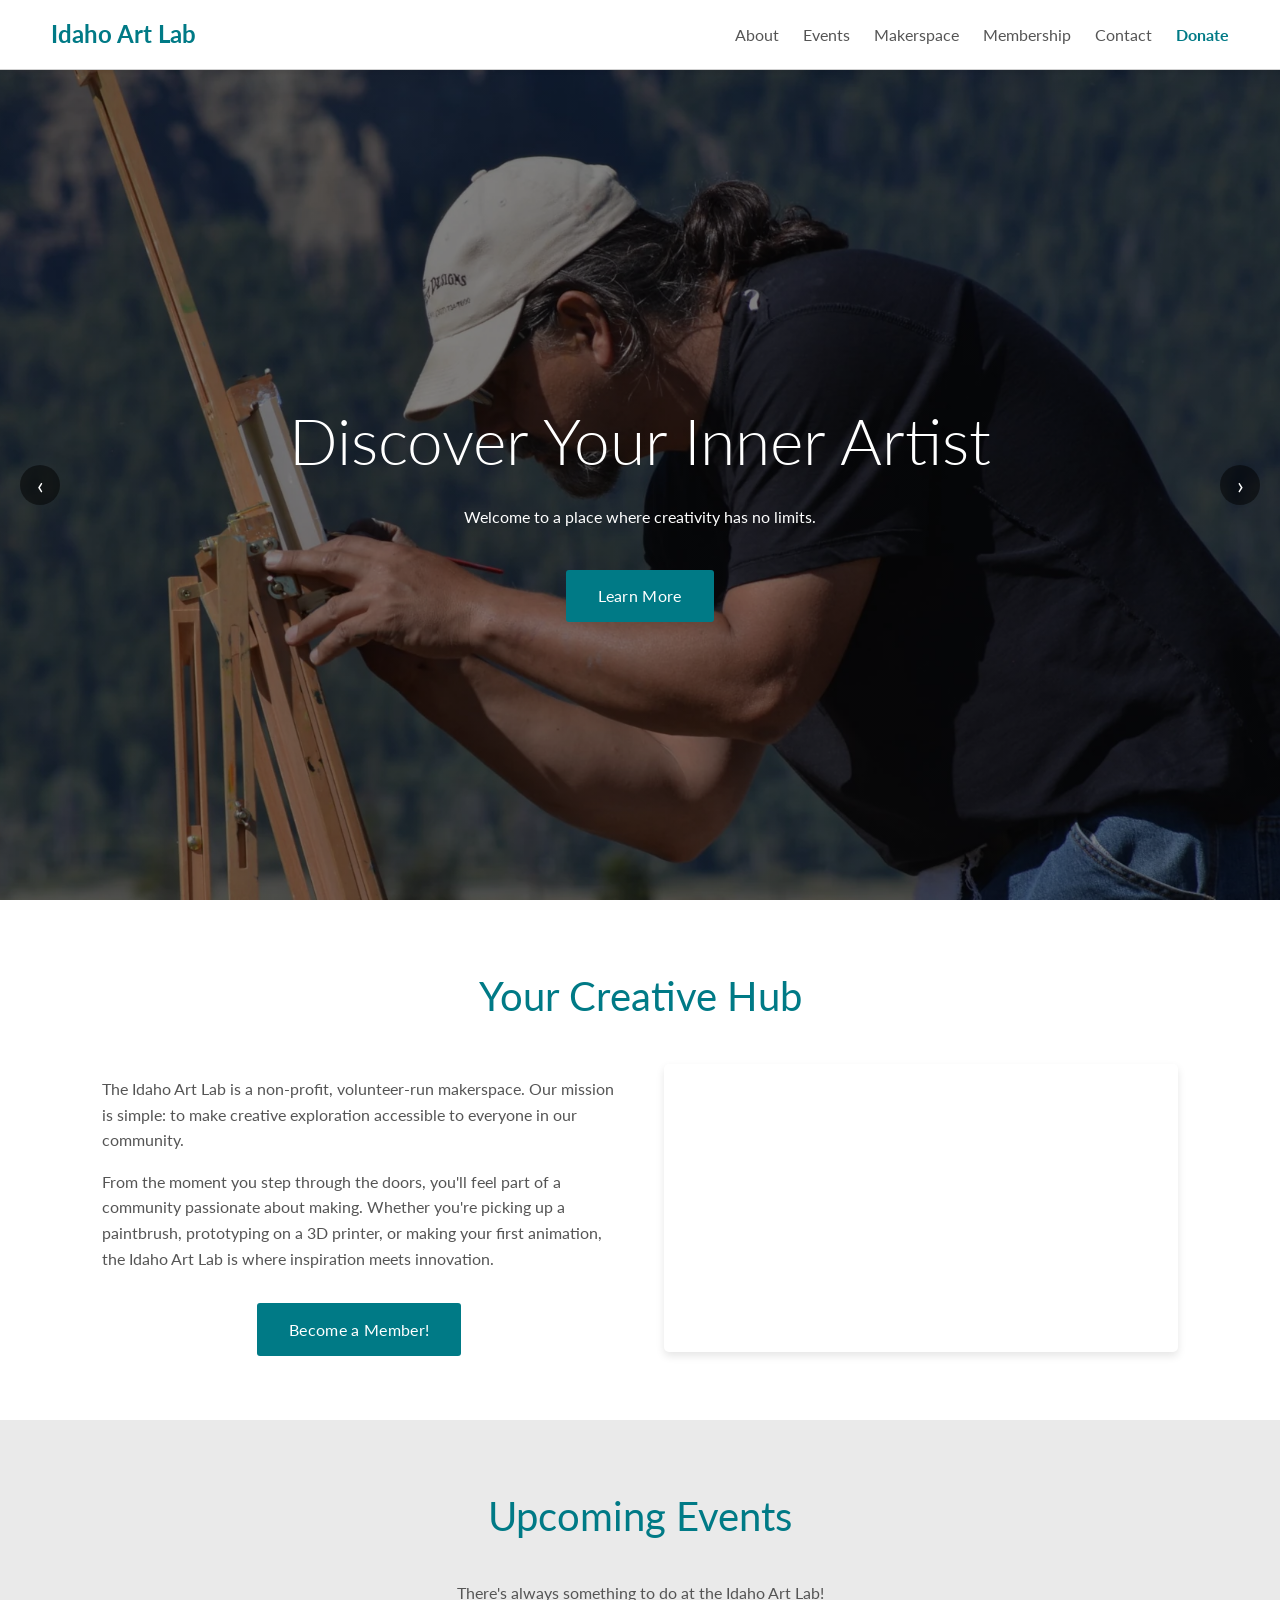
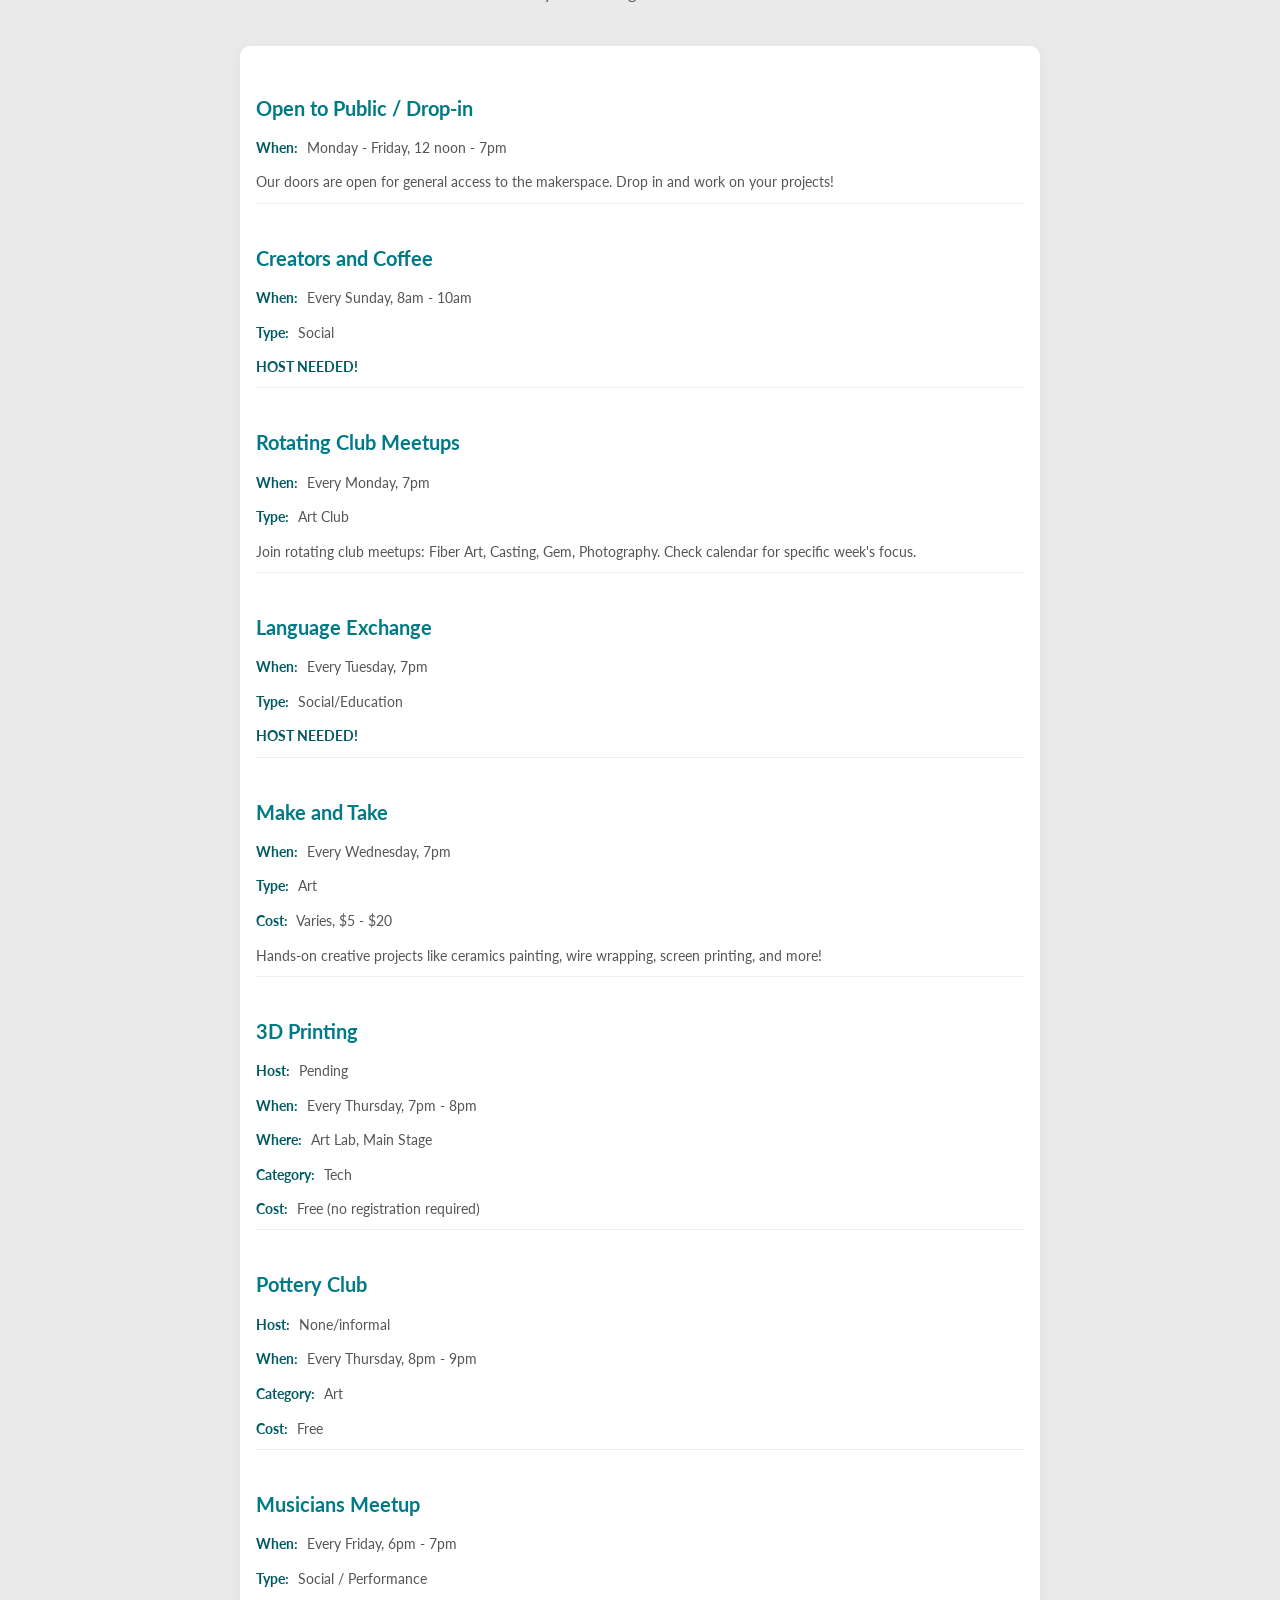
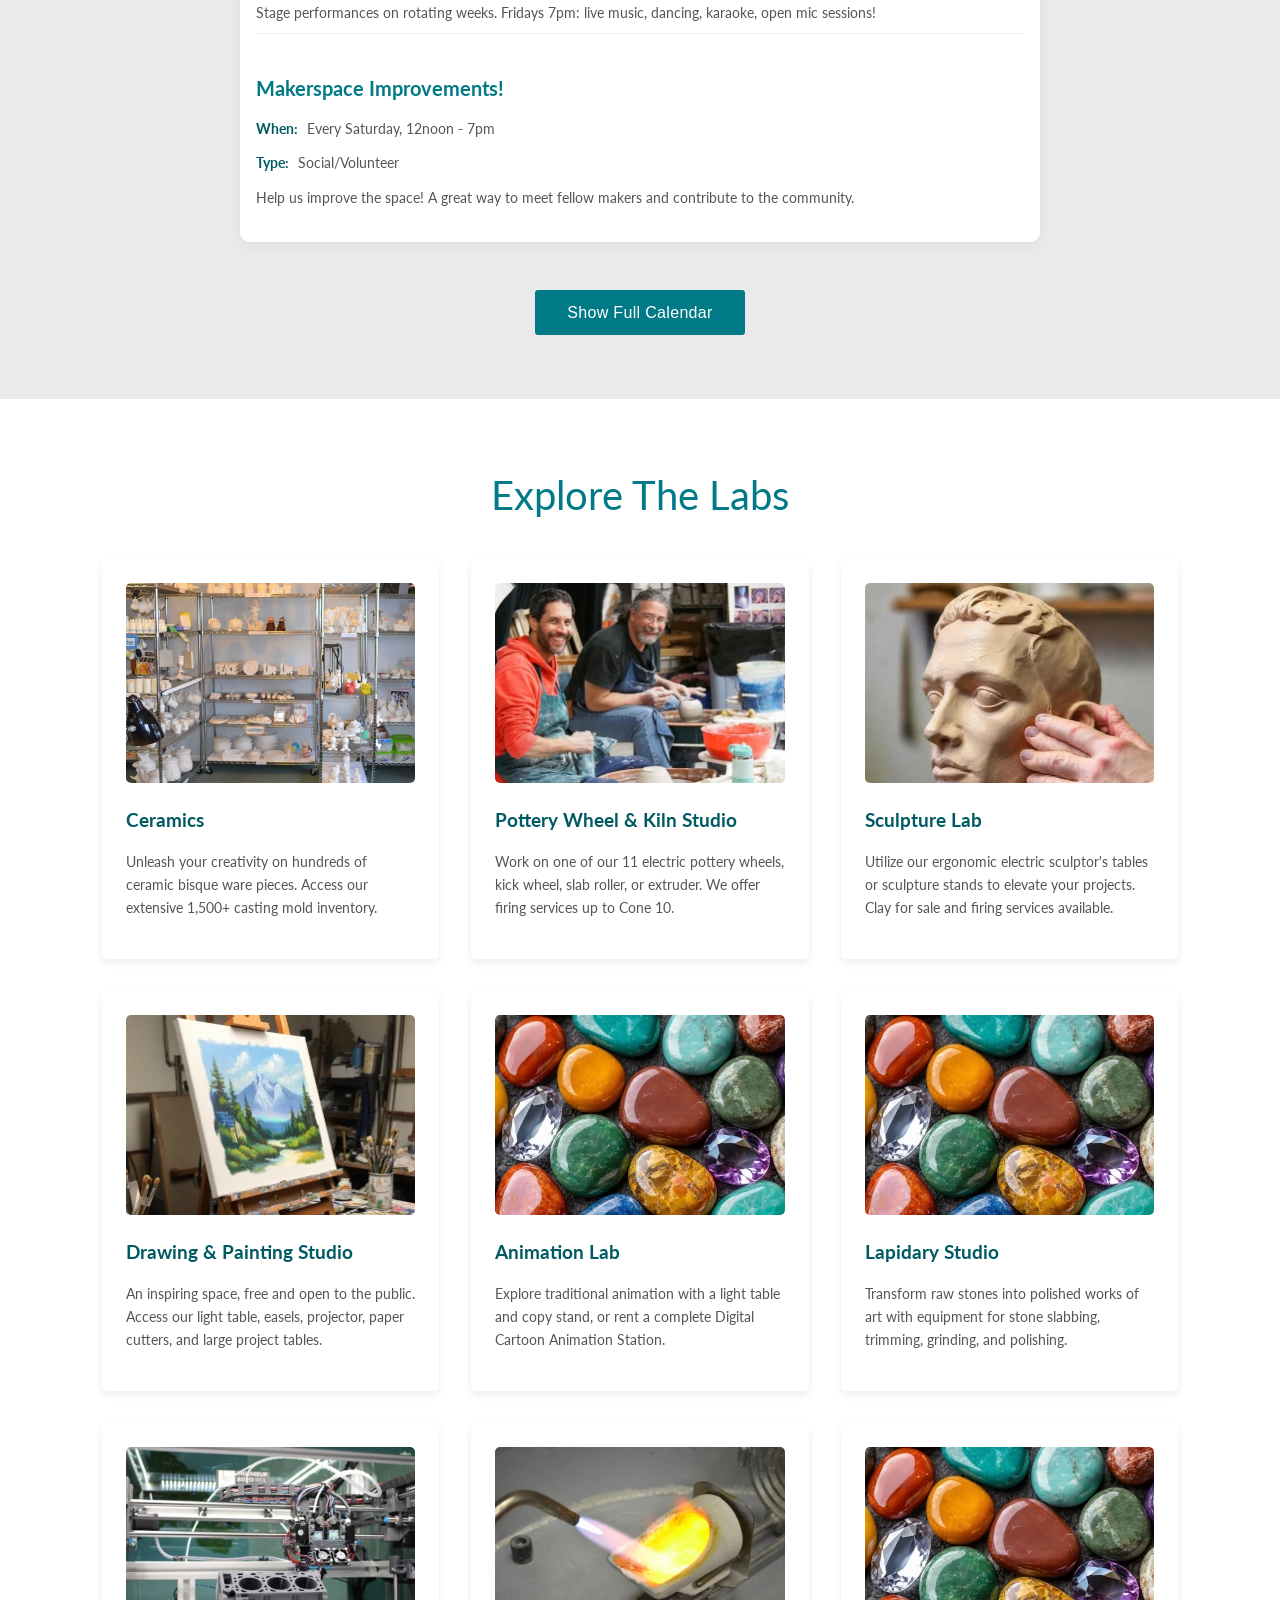
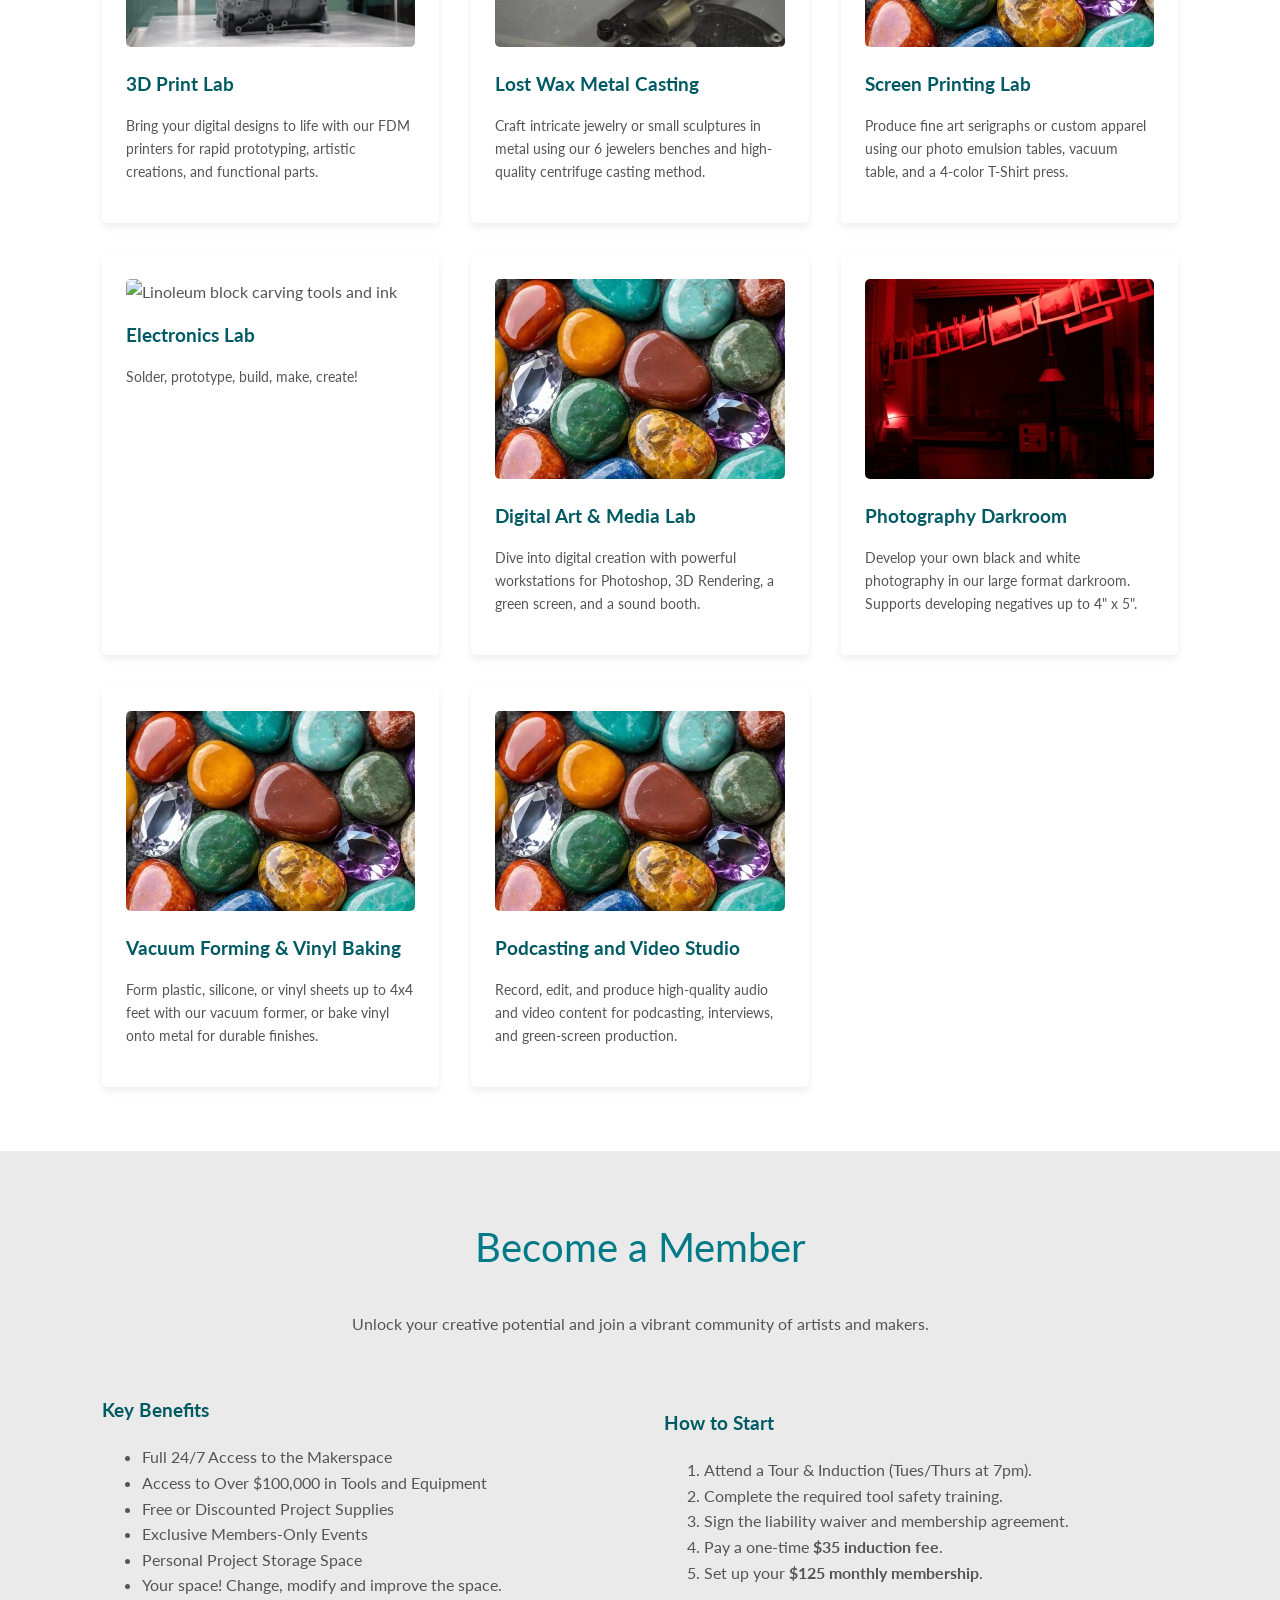
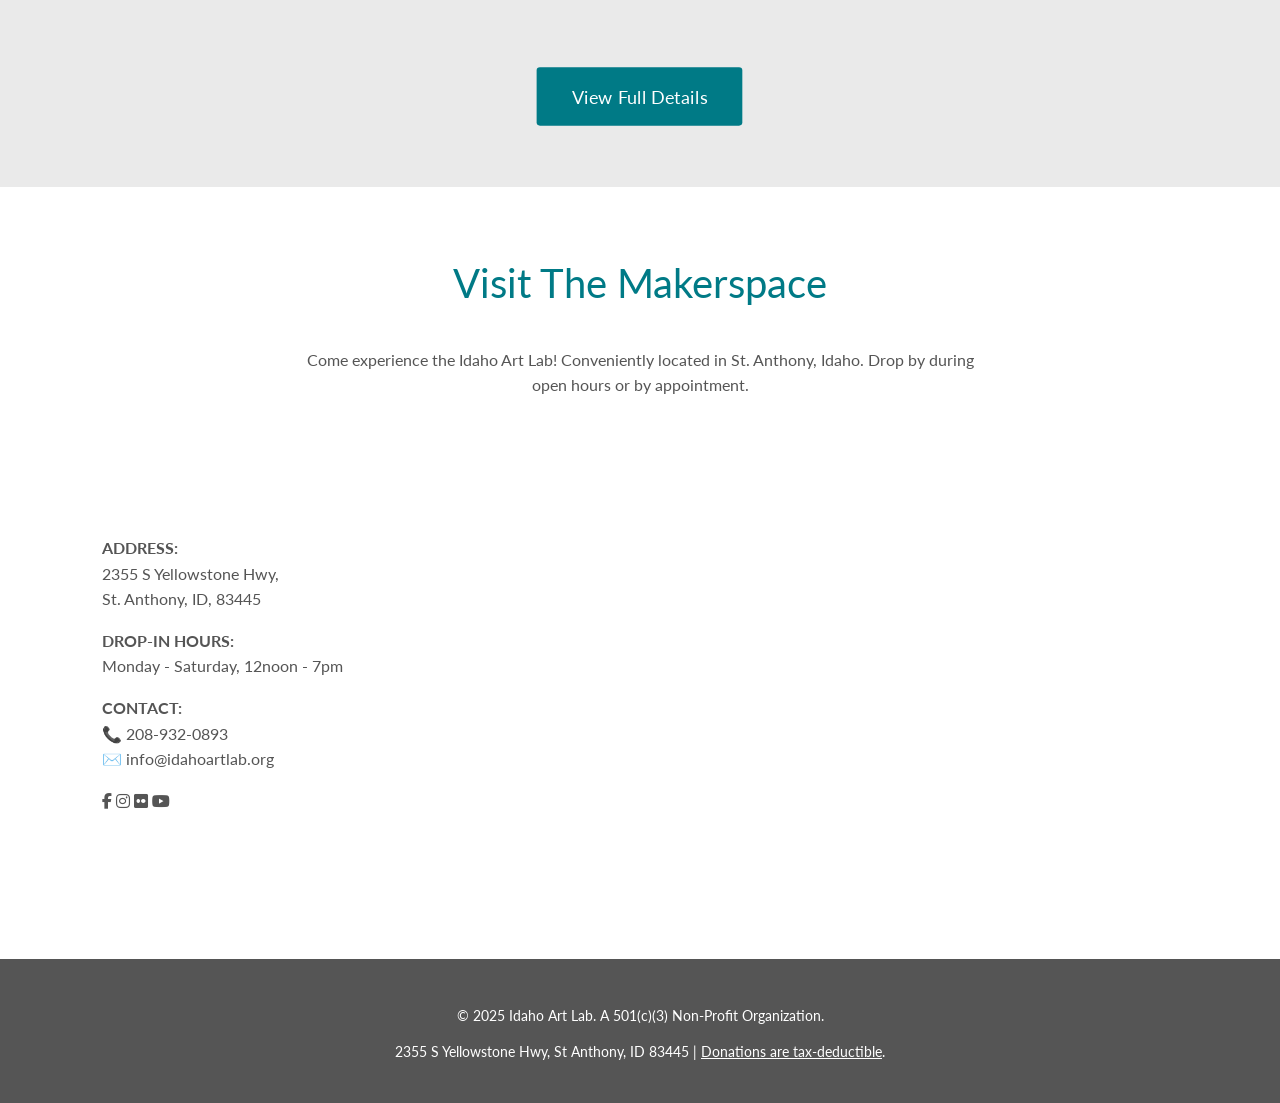
==== index.html @ fb6c8830 "Update index.html" ====
<!DOCTYPE html>
<html lang="en">
<head>
  <meta charset="utf-8" />
  <title>Idaho Art Lab - Learn, Create. Learn. Inspire.</title>
  <meta name="viewport" content="width=device-width, initial-scale=1" />

  <!-- Font Optimization: Preconnect to Google Fonts servers -->
  <link rel="preconnect" href="https://fonts.googleapis.com">
  <link rel="preconnect" href="https://fonts.gstatic.com" crossorigin>
  <link href="https://fonts.googleapis.com/css2?family=Lato:wght@300;400;700&display=swap" rel="stylesheet" />

  <!-- LCP Optimization: Preload the first and most important hero image -->
  <link rel="preload" as="image" href="/images/hero-background.webp">

  <link rel="stylesheet" href="https://cdnjs.cloudflare.com/ajax/libs/font-awesome/6.4.2/css/all.min.css" integrity="sha512-z3gLpd7yOPNf/Z6hYc5v5n2Q1x5Ntk1l7Bsw6Jg8Nf9mVlXhQz/lWn9S0r5f9+6Z" crossorigin="anonymous" referrerpolicy="no-referrer" />

  <style>
    :root {
      --teal: #007a86;
      --teal-dark: #005a63;
      --grey-500: #555;
      --grey-300: #eaeaea;
      --border: #d1d1d1;
      --img1: linear-gradient(rgba(0,0,0,0.5), rgba(0,0,0,0.5)), url(images/slide1.webp);
      --img2: linear-gradient(rgba(0,0,0,0.5), rgba(0,0,0,0.5)), url(images/slide2.webp);
      --img3: linear-gradient(rgba(0,0,0,0.5), rgba(0,0,0,0.5)), url(images/slide3.webp);
      --img4: linear-gradient(rgba(0,0,0,0.5), rgba(0,0,0,0.5)), url(images/slide4.webp);
      --img5: linear-gradient(rgba(0,0,0,0.5), rgba(0,0,0,0.5)), url(images/slide5.webp);
    }

    *,
    *:before,
    *:after {
      box-sizing: border-box;
    }

    html {
      scroll-behavior: smooth;
    }

    body {
      margin: 0;
      padding-top: 70px;
      font-family: Lato, sans-serif;
      color: var(--grey-500);
      line-height: 1.6;
    }

    body.menu-open {
      overflow: hidden;
    }

    a {
      text-decoration: none;
      color: inherit;
    }

    p {
      margin-bottom: 1rem;
    }

    section {
      padding: 4rem 8vw;
    }

    .bg-grey {
      background: var(--grey-300);
    }

    section h2 {
      font-size: 2.5rem;
      font-weight: 400;
      text-align: center;
      margin-top: 0;
      margin-bottom: 2rem;
      color: var(--teal);
    }

    .btn-primary {
      background: var(--teal);
      padding: .85rem 2rem;
      color: #fff;
      border: none;
      border-radius: 3px;
      font-size: 1rem;
      letter-spacing: .02em;
      cursor: pointer;
      display: inline-block;
      margin-top: 1rem;
      text-align: center;
      transition: background-color .3s;
    }

    .btn-primary:hover {
      background: var(--teal-dark);
    }

    header {
      position: fixed;
      top: 0;
      left: 0;
      right: 0;
      z-index: 1000;
      background: #fff;
      border-bottom: 1px solid var(--border);
      height: 70px;
      display: flex;
      align-items: center;
      justify-content: space-between;
      padding: 0 4vw;
      box-shadow: 0 2px 4px rgba(0, 0, 0, .07);
    }

    #brand {
      font-size: 1.5rem;
      font-weight: 700;
      color: var(--teal);
    }

    nav ul {
      list-style: none;
      margin: 0;
      padding: 0;
      display: inline-flex;
      gap: 1.5rem;
    }

    nav ul li a {
      font-weight: 400;
      color: var(--grey-500);
      transition: color .3s;
    }

    nav ul li a:hover {
      color: var(--teal);
    }

    .mob-btn {
      display: none;
      flex-direction: column;
      gap: 4px;
      width: 28px;
      cursor: pointer;
      z-index: 1002;
      background: transparent;
      border: none;
      padding: 0;
    }

    .mob-btn span {
      display: inline-block;
      height: 3px;
      width: 100%;
      background: var(--teal);
      transition: .3s;
    }

    .mob-btn span:nth-child(1) {
      transform-origin: left center;
    }

    .mob-btn span:nth-child(3) {
      transform-origin: left center;
    }

    #drawer {
      position: fixed;
      top: 70px;
      left: 0;
      right: 0;
      bottom: 0;
      transform: translateX(100%);
      background: #fff;
      z-index: 1001;
      border-top: 1px solid var(--border);
      transition: .35s cubic-bezier(.4, 0, .2, 1);
      padding-top: 1.75rem;
    }

    #drawer ul {
      list-style: none;
      padding: 0 4vw;
      margin: 0;
    }

    #drawer li {
      line-height: 2.5;
    }

    #drawer li a {
      font-size: 1.25rem;
      color: var(--grey-500);
      display: block;
    }

    body.menu-open .mob-btn span:nth-child(1) {
      transform: rotate(45deg);
    }

    body.menu-open .mob-btn span:nth-child(2) {
      opacity: 0;
    }

    body.menu-open .mob-btn span:nth-child(3) {
      transform: rotate(-45deg);
    }

    body.menu-open #drawer {
      transform: translateX(0);
    }

    .hero {
      position: relative;
      height: calc(100vh - 70px);
      display: flex;
      align-items: center;
      justify-content: center;
      text-align: center;
      color: #fff;
      overflow: hidden; /* Crucial for absolute positioned slides */
    }

    .slide {
      position: absolute;
      inset: 0;
      background-size: cover;
      background-position: center;
      opacity: 0;
      transition: opacity 1.5s ease-in-out;
      display: flex;
      align-items: center;
      justify-content: center;
    }

    .slide.active {
      opacity: 1;
    }

    .slide:nth-child(1) {
      background-image: var(--img1);
    }

    .slide:nth-child(2) {
      background-image: var(--img2);
    }

    .slide:nth-child(3) {
      background-image: var(--img3);
    }

    .slide:nth-child(4) {
      background-image: var(--img4);
    }

    .slide:nth-child(5) {
      background-image: var(--img5);
    }

    .hero-content {
      position: relative;
      z-index: 3;
      max-width: 800px;
      padding: 0 1.5rem;
    }

    .hero-content h1 {
      font-size: clamp(2.5rem, 6vw, 4rem);
      font-weight: 300;
      margin-bottom: .7rem;
    }

    .hero-content p {
      max-width: 600px;
      margin: 0 auto 1.5rem auto;
    }

    /* --- Carousel Arrows --- */
    .carousel-arrows {
      position: absolute;
      top: 50%; /* Vertically center */
      transform: translateY(-50%);
      z-index: 10; /* Ensure arrows are above slides */
      width: 100%;
      display: flex;
      justify-content: space-between;
      padding: 0 20px; /* Add some space from the edges */
      box-sizing: border-box; /* Include padding in width */
    }

    .carousel-arrow {
      display: flex;
      align-items: center;
      justify-content: center;
      width: 40px;
      height: 40px;
      background-color: rgba(0, 0, 0, 0.5); /* Semi-transparent background */
      color: #fff; /* White arrow color */
      border-radius: 50%; /* Make it circular */
      font-size: 24px; /* Size of the arrow symbol */
      cursor: pointer;
      transition: background-color .3s ease;
      user-select: none; /* Prevent text selection of the arrow */
    }

    .carousel-arrow:hover {
      background-color: rgba(0, 0, 0, 0.8);
    }

    /* --- End Carousel Arrows --- */

    .content-grid {
      display: grid;
      grid-template-columns: repeat(auto-fit, minmax(350px, 1fr));
      gap: 3rem;
      align-items: center;
    }

    .video-wrapper {
      position: relative;
      padding-top: 56.25%;
      height: 0;
      overflow: hidden;
      border-radius: 5px;
      box-shadow: 0 4px 8px rgba(0, 0, 0, .1);
    }

    .video-wrapper iframe {
      position: absolute;
      top: 0;
      left: 0;
      width: 100%;
      height: 100%;
      border: 0;
    }

    .lab-grid {
      display: grid;
      grid-template-columns: repeat(auto-fit, minmax(300px, 1fr));
      gap: 2rem;
    }

    .lab-item {
      background: #fff;
      padding: 1.5rem;
      border-radius: 5px;
      box-shadow: 0 4px 8px rgba(0, 0, 0, .07);
      transition: transform .3s, box-shadow .3s;
    }

    .lab-item:hover {
      transform: translateY(-5px);
      box-shadow: 0 6px 15px rgba(0, 0, 0, .1);
    }

    .lab-item img {
      width: 100%;
      height: 200px;
      object-fit: cover;
      border-radius: 5px;
      margin-bottom: 1rem;
    }

    .lab-item h3 {
      margin-top: 0;
      margin-bottom: .5rem;
      font-weight: 700;
      color: var(--teal-dark);
    }

    .lab-item p {
      font-size: .9rem;
    }

    .event-list {
  max-width: 800px;
  margin: 0 auto 2rem auto;
  background-color: #fff;
  border-radius: 10px;
  box-shadow: 0 4px 15px rgba(0, 0, 0, .05);
  padding: 1rem; /* Reduced padding */
}

.event-list-item {
  padding: 10px 0; /* Reduced vertical padding */
  border-bottom: 1px solid #eee;
  margin-bottom: 8px; /* Reduced bottom margin */
}

.event-list-item:last-child {
  border-bottom: none;
}

.event-list-item h3 {
  font-size: 1.25rem;
  margin-bottom: .25rem;
  color: var(--teal);
}

.event-list-item p {
  font-size: .9rem;
  margin-bottom: .15rem; /* Reduced bottom margin */
  line-height: 1.4;
  color: #555;
}

.event-list-item p:last-of-type {
  margin-bottom: 0;
}

.event-list-item strong {
  color: var(--teal-dark);
  margin-right: 5px;
}
    .hidden {
      display: none;
    }

    .full-calendar-wrapper {
      margin-top: 3rem;
      position: relative;
      padding-top: 75%;
      background-color: #f7f7f7;
      border-radius: 8px;
      overflow: hidden;
      box-shadow: 0 5px 20px rgba(0, 0, 0, .08);
    }

    .full-calendar-wrapper iframe {
      position: absolute;
      top: 0;
      left: 0;
      width: 100%;
      height: 100%;
      border: solid 1px #777;
    }

    .text-center {
      text-align: center;
    }

    .section-intro {
      text-align: center;
      max-width: 700px;
      margin: 0 auto 2.5rem auto;
    }

    .host-needed {
      color: red;
    }

    #membership {
      text-align: center;
    }

    #membership .btn-primary {
      transform: scale(1.1);
      margin-top: 1.5rem;
    }

    .contact-grid {
      display: grid;
      grid-template-columns: 1fr 1fr;
      gap: 2rem;
      align-items: center;
    }

    .map-embed {
      border: 0;
      width: 100%;
      height: 450px;
      border-radius: 5px;
    }

    footer {
      background: var(--grey-500);
      color: #fff;
      text-align: center;
      padding: 2rem 4vw;
      font-size: .875rem;
    }

    footer a {
      color: #fff;
      text-decoration: underline;
    }

    footer p {
      margin-bottom: .5rem;
    }

    @media (max-width: 850px) {
      nav>ul {
        display: none;
      }

      .mob-btn {
        display: flex;
      }
    }

    @media (max-width: 768px) {
      .contact-grid {
        grid-template-columns: 1fr;
      }
    }
  </style>
</head>

<body>
  <header>
    <a id="brand" href="#">Idaho Art Lab</a>
    <nav>
      <ul>
        <li><a href="#about">About</a></li>
        <li><a href="#events">Events</a></li>
        <li><a href="#makerspace">Makerspace</a></li>
        <li><a href="#membership">Membership</a></li>
        <li><a href="#contact">Contact</a></li>
        <li><a href="#donate" style="font-weight:700;color:var(--teal)">Donate</a></li>
      </ul>
      <button class="mob-btn" type="button" aria-label="Toggle mobile menu" aria-controls="drawer" aria-expanded="false">
        <span></span><span></span><span></span>
      </button>
    </nav>
    <div id="drawer">
      <ul>
        <li><a href="#about">About</a></li>
        <li><a href="#events">Events</a></li>
        <li><a href="#makerspace">Makerspace</a></li>
        <li><a href="#membership">Membership</a></li>
        <li><a href="#contact">Contact</a></li>
        <li><a href="#donate">Donate</a></li>
      </ul>
    </div>
  </header>

  <main>
    <div class="hero">
      <!-- Slide 1: About -->
      <div class="slide active">
        <div class="hero-content">
          <h1>Discover Your Inner Artist</h1>
          <p>Welcome to a place where creativity has no limits.</p>
          <a href="#about" class="btn-primary">Learn More</a>
        </div>
      </div>
      <!-- Slide 2: Makerspace Tour -->
      <div class="slide">
        <div class="hero-content">
          <h1>Tools for Every Idea</h1>
          <p>Explore fully-equipped labs for everything from pottery and painting to 3D printing and podcasting.</p>
          <a href="#makerspace" class="btn-primary">Makerspace Tour</a>
        </div>
      </div>
      <!-- Slide 3: Membership -->
      <div class="slide">
        <div class="hero-content">
          <h1>Join Us</h1>
          <p>Connect with fellow makers and become a member of the Idaho Art Lab family.</p>
          <a href="#membership" class="btn-primary">Become a Member</a>
        </div>
      </div>
      <!-- Slide 4: Events -->
      <div class="slide">
        <div class="hero-content">
          <h1>Always Something Happening</h1>
          <p>From weekly meetups to hands-on workshops, there's a creative event waiting for you.</p>
          <a href="#events" class="btn-primary">See Upcoming Events</a>
        </div>
      </div>
      <!-- Slide 5: Donate -->
      <div class="slide">
        <div class="hero-content">
          <h1>Support Local Creativity</h1>
          <p>Your tax-deductible donation provides tools, space, and education that empower artists in our community.</p>
          <a href="#donate" class="btn-primary">Donate</a>
        </div>
      </div>

      <!-- Carousel Arrows -->
      <div class="carousel-arrows">
        <div class="carousel-arrow" id="prevBtn">&#8249;</div> <!-- Left arrow -->
        <div class="carousel-arrow" id="nextBtn">&#8250;</div> <!-- Right arrow -->
      </div>
      <!-- End Carousel Arrows -->

    </div>

    <section id="about">
      <h2>Your Creative Hub</h2>
      <div class="content-grid">
        <div>
          <p>The Idaho Art Lab is a non-profit, volunteer-run makerspace. Our mission is simple: to make creative exploration accessible to everyone in our community.</p>
          <p>From the moment you step through the doors, you'll feel part of a community passionate about making. Whether you're picking up a paintbrush, prototyping on a 3D printer, or making your first animation, the Idaho Art Lab is where inspiration meets innovation.</p>
          <div class="text-center">
            <a href="#membership" class="btn-primary">Become a Member!</a>
          </div>
        </div>
        <div class="video-wrapper">
          <iframe src="https://www.youtube.com/embed/su9l0-lGmJ0" title="Discover the Idaho Art Lab" loading="lazy" allow="accelerometer; autoplay; clipboard-write; encrypted-media; gyroscope; picture-in-picture; web-share" allowfullscreen></iframe>
        </div>
      </div>
    </section>

    <section id="events" class="bg-grey">
      <h2>Upcoming Events</h2>
      <p class="section-intro">There's always something to do at the Idaho Art Lab!</p>

      <div class="event-list">
        <div class="event-list-item">
          <h3>Open to Public / Drop-in</h3>
          <p><strong>When:</strong> Monday - Friday, 12 noon - 7pm</p>
          <p>Our doors are open for general access to the makerspace. Drop in and work on your projects!</p>
        </div>
        <div class="event-list-item">
          <h3>Creators and Coffee</h3>
          <p><strong>When:</strong> Every Sunday, 8am - 10am</p>
          <p><strong>Type:</strong> Social</p>
          <p><strong class="host-needed">HOST NEEDED!</strong></p>
        </div>
        <div class="event-list-item">
          <h3>Rotating Club Meetups</h3>
          <p><strong>When:</strong> Every Monday, 7pm</p>
          <p><strong>Type:</strong> Art Club</p>
          <p>Join rotating club meetups: Fiber Art, Casting, Gem, Photography. Check calendar for specific week's focus.</p>
        </div>
        <div class="event-list-item">
          <h3>Language Exchange</h3>
          <p><strong>When:</strong> Every Tuesday, 7pm</p>
          <p><strong>Type:</strong> Social/Education</p>
          <p><strong class="host-needed">HOST NEEDED!</strong></p>
        </div>
        <div class="event-list-item">
          <h3>Make and Take</h3>
          <p><strong>When:</strong> Every Wednesday, 7pm</p>
          <p><strong>Type:</strong> Art</p>
          <p><strong>Cost:</strong> Varies, $5 - $20</p>
          <p>Hands-on creative projects like ceramics painting, wire wrapping, screen printing, and more!</p>
        </div>
        <div class="event-list-item">
          <h3>3D Printing</h3>
          <p><strong>Host:</strong> Pending</p>
          <p><strong>When:</strong> Every Thursday, 7pm - 8pm</p>
          <p><strong>Where:</strong> Art Lab, Main Stage</p>
          <p><strong>Category:</strong> Tech</p>
          <p><strong>Cost:</strong> Free (no registration required)</p>
        </div>
        <div class="event-list-item">
          <h3>Pottery Club</h3>
          <p><strong>Host:</strong> None/informal</p>
          <p><strong>When:</strong> Every Thursday, 8pm - 9pm</p>
          <p><strong>Category:</strong> Art</p>
          <p><strong>Cost:</strong> Free</p>
        </div>
        <div class="event-list-item">
          <h3>Musicians Meetup</h3>
          <p><strong>When:</strong> Every Friday, 6pm - 7pm</p>
          <p><strong>Type:</strong> Social / Performance</p>
          <p>Stage performances on rotating weeks. Fridays 7pm: live music, dancing, karaoke, open mic sessions!</p>
        </div>
        <div class="event-list-item">
          <h3>Makerspace Improvements!</h3>
          <p><strong>When:</strong> Every Saturday, 12noon - 7pm</p>
          <p><strong>Type:</strong> Social/Volunteer</p>
          <p>Help us improve the space! A great way to meet fellow makers and contribute to the community.</p>
        </div>
      </div>

      <div class="text-center">
        <button id="showFullCalendarBtn" class="btn-primary">Show Full Calendar</button>
      </div>

      <div id="fullCalendarWrapper" class="full-calendar-wrapper hidden">
        <iframe src="https://calendar.google.com/calendar/embed?height=600&wkst=1&ctz=America%2FLos_Angeles&bgcolor=%23ffffff&mode=MONTH&src=ZW4udXNhI2hvbGlkYXlAZ3JvdXAudi5jYWxlbmRhci5nb29nbGUuY29t&color=%2309d67a" title="Idaho Art Lab Full Events Calendar" loading="lazy"></iframe>
      </div>
    </section>

    <section id="makerspace">
      <h2>Explore The Labs</h2>
      <div class="lab-grid">
        <div class="lab-item"><img src="images/ceramiclab.webp" alt="Shelves full of unfinished white ceramic bisque ware" loading="lazy" decoding="async" width="400" height="200">
          <h3>Ceramics</h3>
          <p>Unleash your creativity on hundreds of ceramic bisque ware pieces. Access our extensive 1,500+ casting mold inventory.</p>
        </div>
        <div class="lab-item"><img src="images/potterylab.webp" alt="A pottery studio with numerous electric wheels" loading="lazy" decoding="async" width="400" height="200">
          <h3>Pottery Wheel & Kiln Studio</h3>
          <p>Work on one of our 11 electric pottery wheels, kick wheel, slab roller, or extruder. We offer firing services up to Cone 10.</p>
        </div>
        <div class="lab-item"><img src="images/sculptinglab.webp" alt="A clay sculpture of a head being worked on" loading="lazy" decoding="async" width="400" height="200">
          <h3>Sculpture Lab</h3>
          <p>Utilize our ergonomic electric sculptor's tables or sculpture stands to elevate your projects. Clay for sale and firing services available.</p>
        </div>
        <div class="lab-item"><img src="images/paintinglab.webp" alt="An artist's painting studio with an easel and paints" loading="lazy" decoding="async" width="400" height="200">
          <h3>Drawing & Painting Studio</h3>
          <p>An inspiring space, free and open to the public. Access our light table, easels, projector, paper cutters, and large project tables.</p>
        </div>
        <div class="lab-item"><img src="images/gemlab.webp" alt="A workstation with a tablet displaying digital animation software" loading="lazy" decoding="async" width="400" height="200">
          <h3>Animation Lab</h3>
          <p>Explore traditional animation with a light table and copy stand, or rent a complete Digital Cartoon Animation Station.</p>
        </div>
        <div class="lab-item"><img src="images/gemlab.webp" alt="Colorful polished stones and gems" loading="lazy" decoding="async" width="400" height="200">
          <h3>Lapidary Studio</h3>
          <p>Transform raw stones into polished works of art with equipment for stone slabbing, trimming, grinding, and polishing.</p>
        </div>
        <div class="lab-item"><img src="images/3dprintlab.webp" alt="A 3D printer in action creating a white object" loading="lazy" decoding="async" width="400" height="200">
          <h3>3D Print Lab</h3>
          <p>Bring your digital designs to life with our FDM printers for rapid prototyping, artistic creations, and functional parts.</p>
        </div>
        <div class="lab-item"><img src="images/metallab.webp" alt="Jewelry making tools on a workbench" loading="lazy" decoding="async" width="400" height="200">
          <h3>Lost Wax Metal Casting</h3>
          <p>Craft intricate jewelry or small sculptures in metal using our 6 jewelers benches and high-quality centrifuge casting method.</p>
        </div>
        <div class="lab-item"><img src="images/gemlab.webp" alt="A person using a squeegee to screen print a design" loading="lazy" decoding="async" width="400" height="200">
          <h3>Screen Printing Lab</h3>
          <p>Produce fine art serigraphs or custom apparel using our photo emulsion tables, vacuum table, and a 4-color T-Shirt press.</p>
        </div>
        <div class="lab-item"><img src="images/electronics.webp" alt="Linoleum block carving tools and ink" loading="lazy" decoding="async" width="400" height="200">
          <h3>Electronics Lab</h3>
          <p>Solder, prototype, build, make, create!</p>
        </div>
        <div class="lab-item"><img src="images/gemlab.webp" alt="A computer with creative software and a green screen behind it" loading="lazy" decoding="async" width="400" height="200">
          <h3>Digital Art & Media Lab</h3>
          <p>Dive into digital creation with powerful workstations for Photoshop, 3D Rendering, a green screen, and a sound booth.</p>
        </div>
        <div class="lab-item"><img src="images/photolab.webp" alt="Photographs hanging to dry in a darkroom with a red safelight" loading="lazy" decoding="async" width="400" height="200">
          <h3>Photography Darkroom</h3>
          <p>Develop your own black and white photography in our large format darkroom. Supports developing negatives up to 4" x 5".</p>
        </div>
        <div class="lab-item"><img src="images/gemlab.webp" alt="Abstract sheets of colored plastic" loading="lazy" decoding="async" width="400" height="200">
          <h3>Vacuum Forming & Vinyl Baking</h3>
          <p>Form plastic, silicone, or vinyl sheets up to 4x4 feet with our vacuum former, or bake vinyl onto metal for durable finishes.</p>
        </div>
        <div class="lab-item"><img src="images/gemlab.webp" alt="A professional microphone and headphones in a recording booth" loading="lazy" decoding="async" width="400" height="200">
          <h3>Podcasting and Video Studio</h3>
          <p>Record, edit, and produce high-quality audio and video content for podcasting, interviews, and green-screen production.</p>
        </div>
      </div>
    </section>

    <section id="membership" class="bg-grey">
      <h2>Become a Member</h2>
      <p class="section-intro">Unlock your creative potential and join a vibrant community of artists and makers.</p>

      <div class="content-grid" style="text-align: left; margin-top: 2rem;">
        <!-- Column 1: Benefits -->
        <div>
          <h3 style="color:var(--teal-dark);">Key Benefits</h3>
          <ul>
            <li>Full 24/7 Access to the Makerspace</li>
            <li>Access to Over $100,000 in Tools and Equipment</li>
            <li>Free or Discounted Project Supplies</li>
            <li>Exclusive Members-Only Events</li>
            <li>Personal Project Storage Space</li>
            <li>Your space! Change, modify and improve the space.</li>
          </ul>
        </div>
        <!-- Column 2: How to Join -->
        <div>
          <h3 style="color:var(--teal-dark);">How to Start</h3>
          <ol>
            <li>Attend a Tour & Induction (Tues/Thurs at 7pm).</li>
            <li>Complete the required tool safety training.</li>
            <li>Sign the liability waiver and membership agreement.</li>
            <li>Pay a one-time <strong>$35 induction fee</strong>.</li>
            <li>Set up your <strong>$125 monthly membership</strong>.</li>
          </ol>
        </div>
      </div>

      <!-- Centered Call to Action Button -->
      <div class="text-center" style="margin-top: 2rem;">
        <a href="https://idahoartlab.org/membership.php" target="_blank" rel="noopener noreferrer" class="btn-primary" style="transform: scale(1.1);">View Full Details</a>
      </div>
    </section>

        <section id="contact">
        <h2>Visit The Makerspace</h2>
        <p class="section-intro">Come experience the Idaho Art Lab! Conveniently located in St. Anthony, Idaho. Drop by during open hours or by appointment.</p>
        <div class="contact-grid">
            <div>
                <p><strong>ADDRESS:</strong><br>2355 S Yellowstone Hwy,<br>St. Anthony, ID, 83445</p>
                <p><strong>DROP-IN HOURS:</strong><br>Monday - Saturday, 12noon - 7pm</p>
                <p><strong>CONTACT:</strong><br>📞 <a href="tel:2089320893">208-932-0893</a><br>✉️ <a href="mailto:info@idahoartlab.org">info@idahoartlab.org</a></p>

                <!-- Social Links Added Here -->
                <div class="social-links">
                    <a href="http://www.facebook.com/idahoartlab" target="_blank" rel="noopener noreferrer" aria-label="Facebook"><i class="fab fa-facebook-f"></i><span class="sr-only">Facebook</span></a>
                    <a href="http://instagram.com/idahoartlab/" target="_blank" rel="noopener noreferrer" aria-label="Instagram"><i class="fab fa-instagram"></i><span class="sr-only">Instagram</span></a>
                    <a href="http://www.flickr.com/photos/idahoartlab/albums" target="_blank" rel="noopener noreferrer" aria-label="Flickr"><i class="fab fa-flickr"></i><span class="sr-only">Flickr</span></a>
                    <a href="https://www.youtube.com/channel/UC_kfyeq4aJp5Dtnyv8BYaTg" target="_blank" rel="noopener noreferrer" aria-label="YouTube"><i class="fab fa-youtube"></i><span class="sr-only">YouTube</span></a>
                </div>
                <!-- End Social Links -->

            </div>
            <div>
                <iframe src="https://maps.google.com/maps?q=2355%20S%20Yellowstone%20Hwy%2C%20St.%20Anthony%2C%20ID%2083445&t=&z=15&ie=UTF8&iwloc=&output=embed" class="map-embed" allowfullscreen="" loading="lazy" referrerpolicy="no-referrer-when-downgrade"></iframe>
            </div>
        </div>
    </section>
  </main>

  <footer id="donate">
    <p>&copy; 2025 Idaho Art Lab. A 501(c)(3) Non-Profit Organization.</p>
    <p>2355 S Yellowstone Hwy, St Anthony, ID 83445 | <a href="https://idahoartlab.org/donate.php" target="_blank" rel="noopener noreferrer">Donations are tax-deductible</a>.</p>
  </footer>

  <script>
  document.addEventListener('DOMContentLoaded', () => {
    const mobileMenuButton = document.querySelector('.mob-btn');
    const drawer = document.querySelector('#drawer');
    const body = document.body;

    const toggleMenu = () => {
      const isMenuOpen = body.classList.toggle('menu-open');
      mobileMenuButton.setAttribute('aria-expanded', isMenuOpen);
    };

    mobileMenuButton.addEventListener('click', (event) => {
      event.stopPropagation();
      toggleMenu();
    });

    drawer.addEventListener('click', (event) => {
      if (event.target.tagName === 'A') {
        toggleMenu();
      }
    });

    document.addEventListener('keydown', (event) => {
      if (event.key === 'Escape' && body.classList.contains('menu-open')) {
        toggleMenu();
      }
    });

    // --- Carousel Logic with Arrows and Auto-play ---
    const slides = document.querySelectorAll('.hero .slide');
    const totalSlides = slides.length;
    let currentSlideIndex = 0;

    // Find the active slide on page load
    slides.forEach((slide, index) => {
      if (slide.classList.contains('active')) {
        currentSlideIndex = index;
      }
    });

    const nextSlide = () => {
      slides[currentSlideIndex].classList.remove('active');
      currentSlideIndex = (currentSlideIndex + 1) % totalSlides;
      slides[currentSlideIndex].classList.add('active');
    };

    const prevSlide = () => {
      slides[currentSlideIndex].classList.remove('active');
      currentSlideIndex = (currentSlideIndex - 1 + totalSlides) % totalSlides;
      slides[currentSlideIndex].classList.add('active');
    };

    // Add click listeners to the navigation arrows
    document.getElementById('nextBtn').addEventListener('click', nextSlide);
    document.getElementById('prevBtn').addEventListener('click', prevSlide);

    // Automatic slide transition setup
    const autoSlideInterval = 6000; // Change slide every 6 seconds
    let autoSlideTimer = setInterval(nextSlide, autoSlideInterval);

    // Pause auto-slide on hover and resume on mouseleave
    const heroSection = document.querySelector('.hero');
    heroSection.addEventListener('mouseenter', () => {
      clearInterval(autoSlideTimer);
    });
    heroSection.addEventListener('mouseleave', () => {
      autoSlideTimer = setInterval(nextSlide, autoSlideInterval);
    });
    // --- End Carousel Logic ---


    // Existing logic for showing the full calendar
    const showFullCalendarBtn = document.getElementById('showFullCalendarBtn');
    const fullCalendarWrapper = document.getElementById('fullCalendarWrapper');
    if (showFullCalendarBtn && fullCalendarWrapper) {
      showFullCalendarBtn.addEventListener('click', () => {
        fullCalendarWrapper.classList.remove('hidden');
        showFullCalendarBtn.style.display = 'none'; // Hide the button after clicking
        fullCalendarWrapper.scrollIntoView({
          behavior: 'smooth',
          block: 'center'
        });
      });
    }
  });
</script>

</body>

</html>
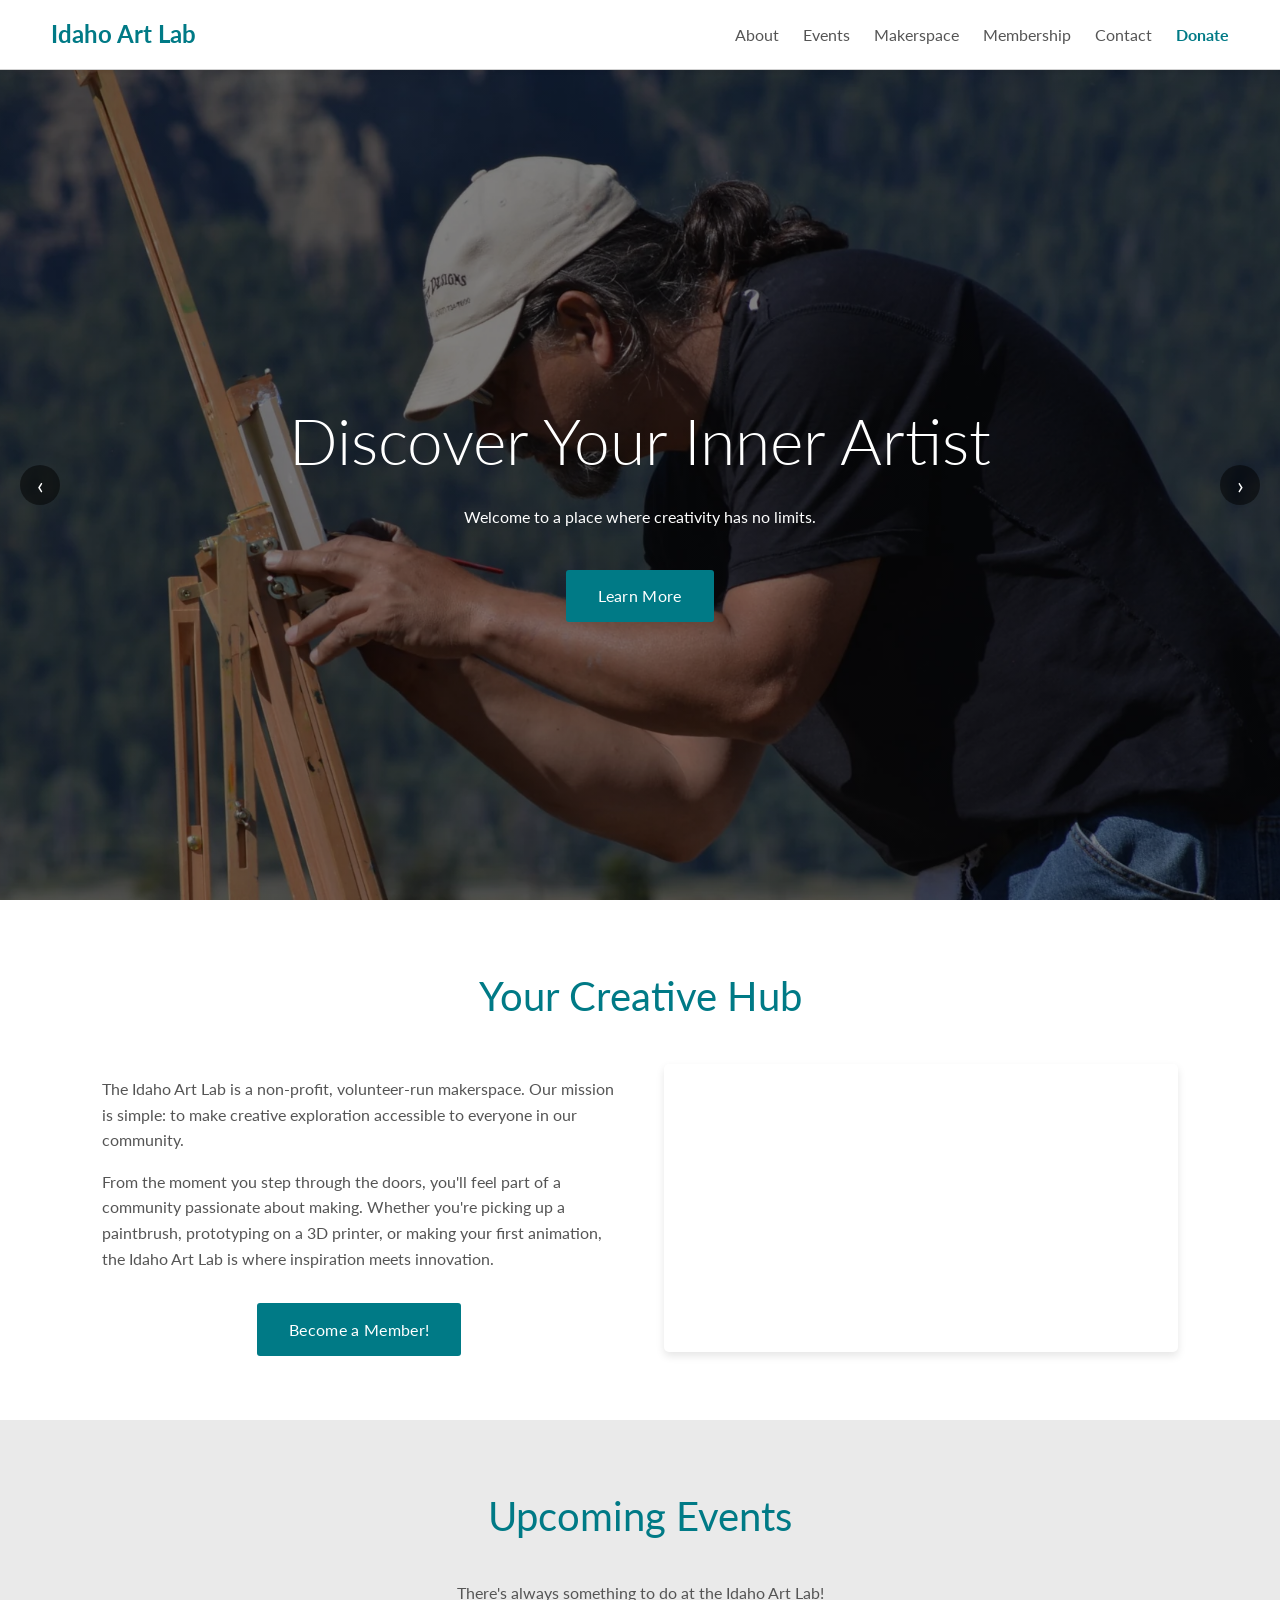
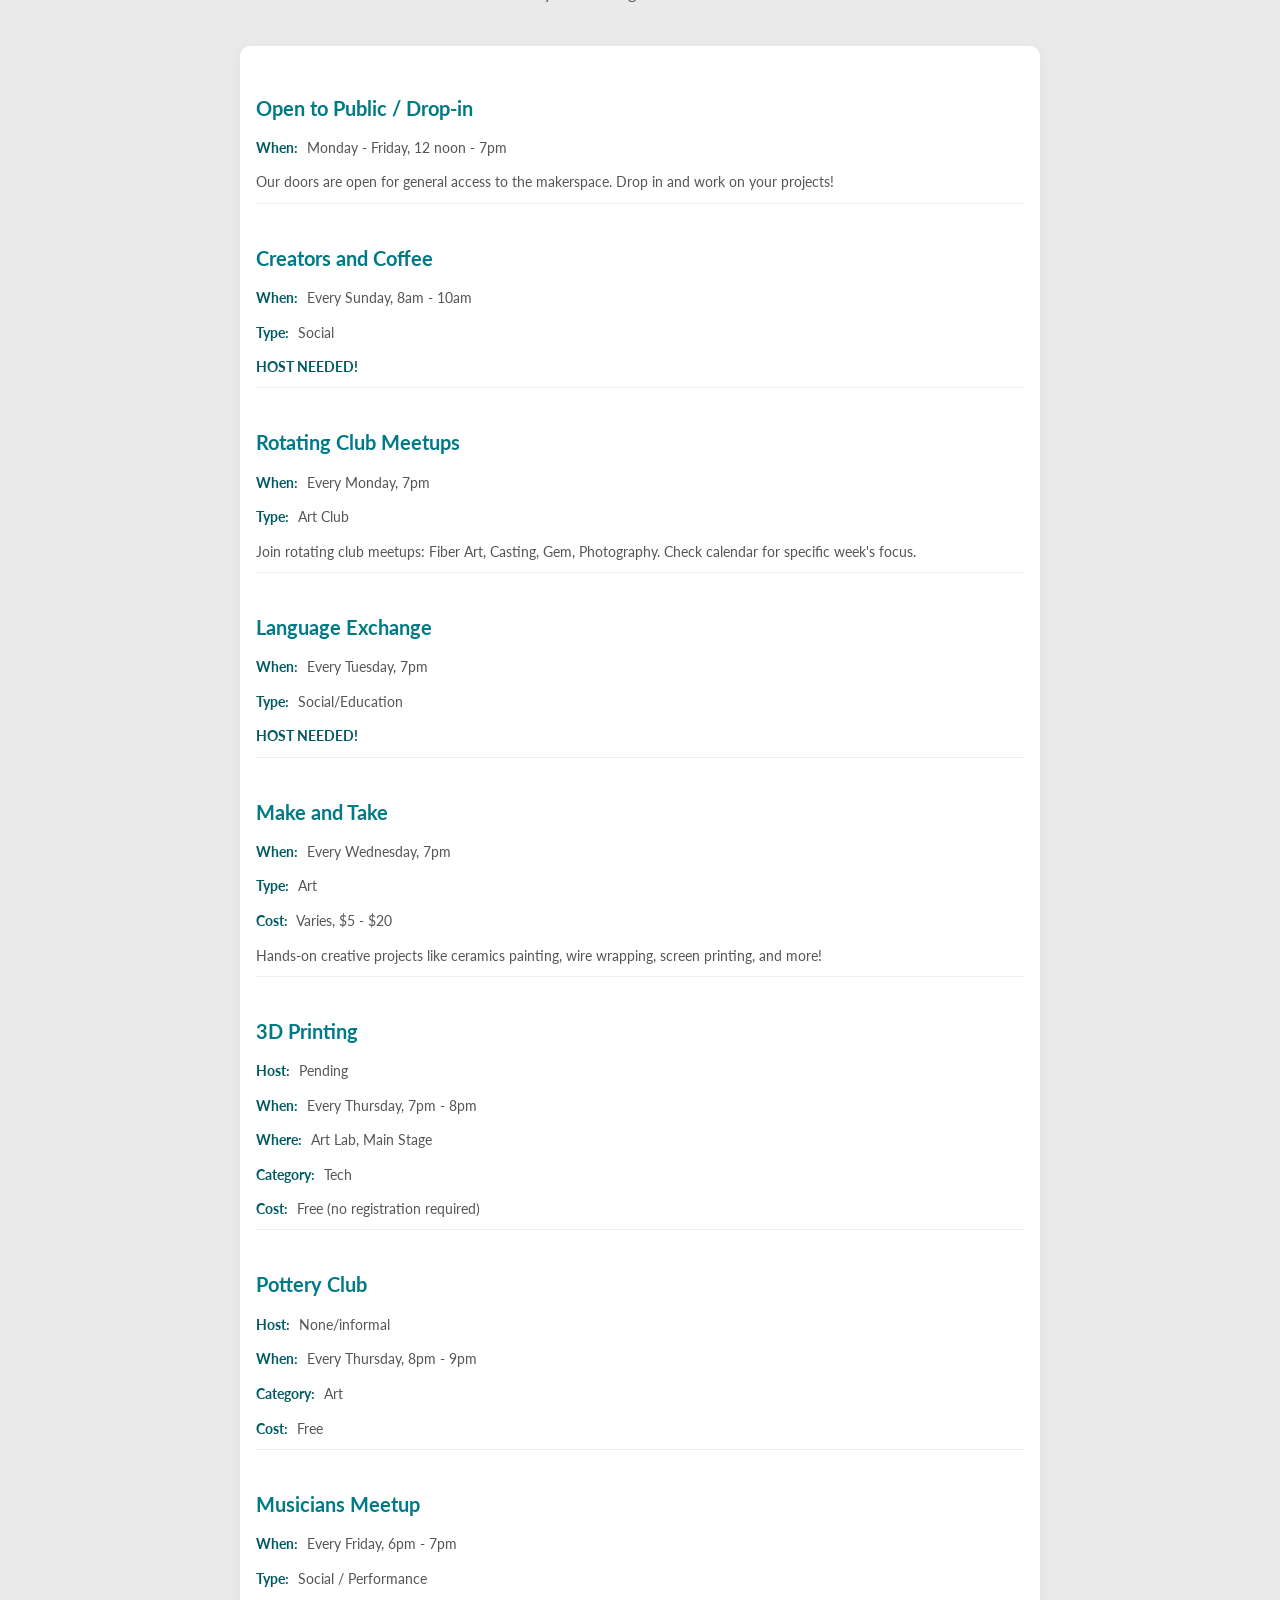
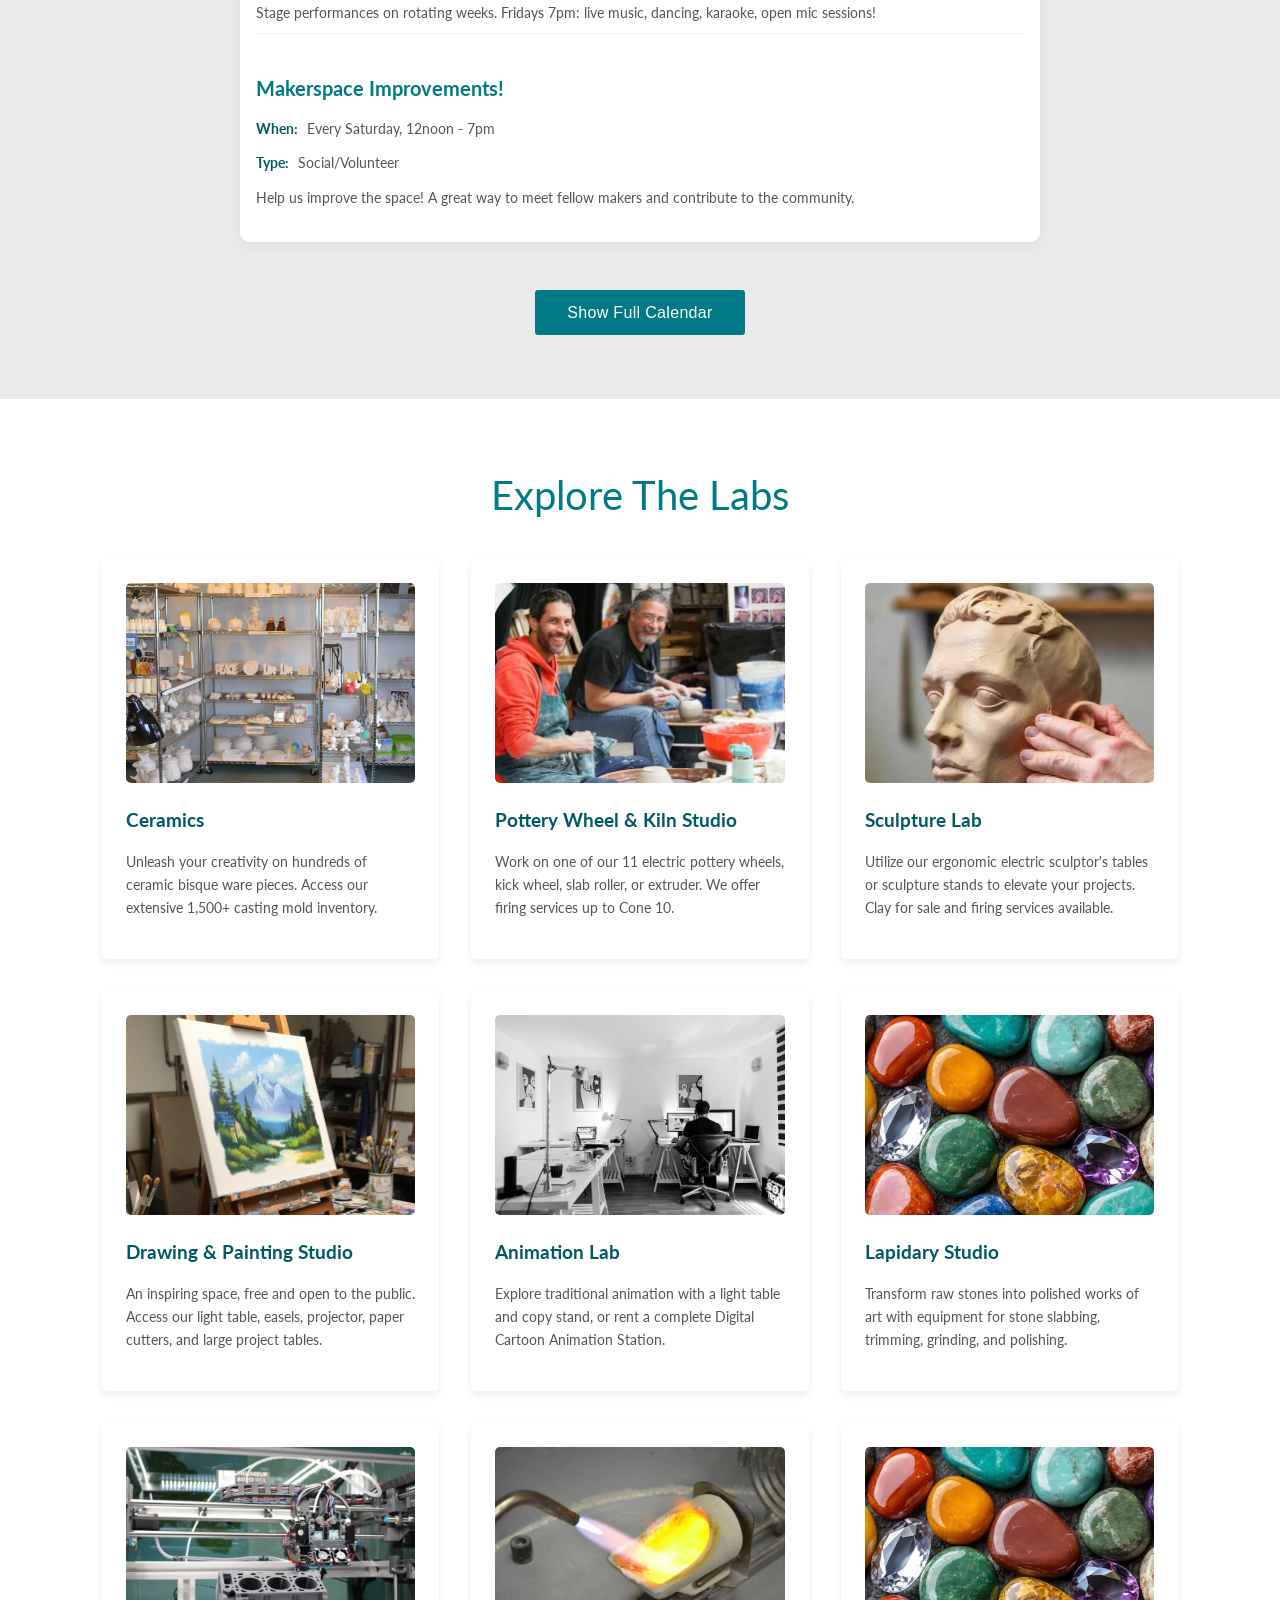
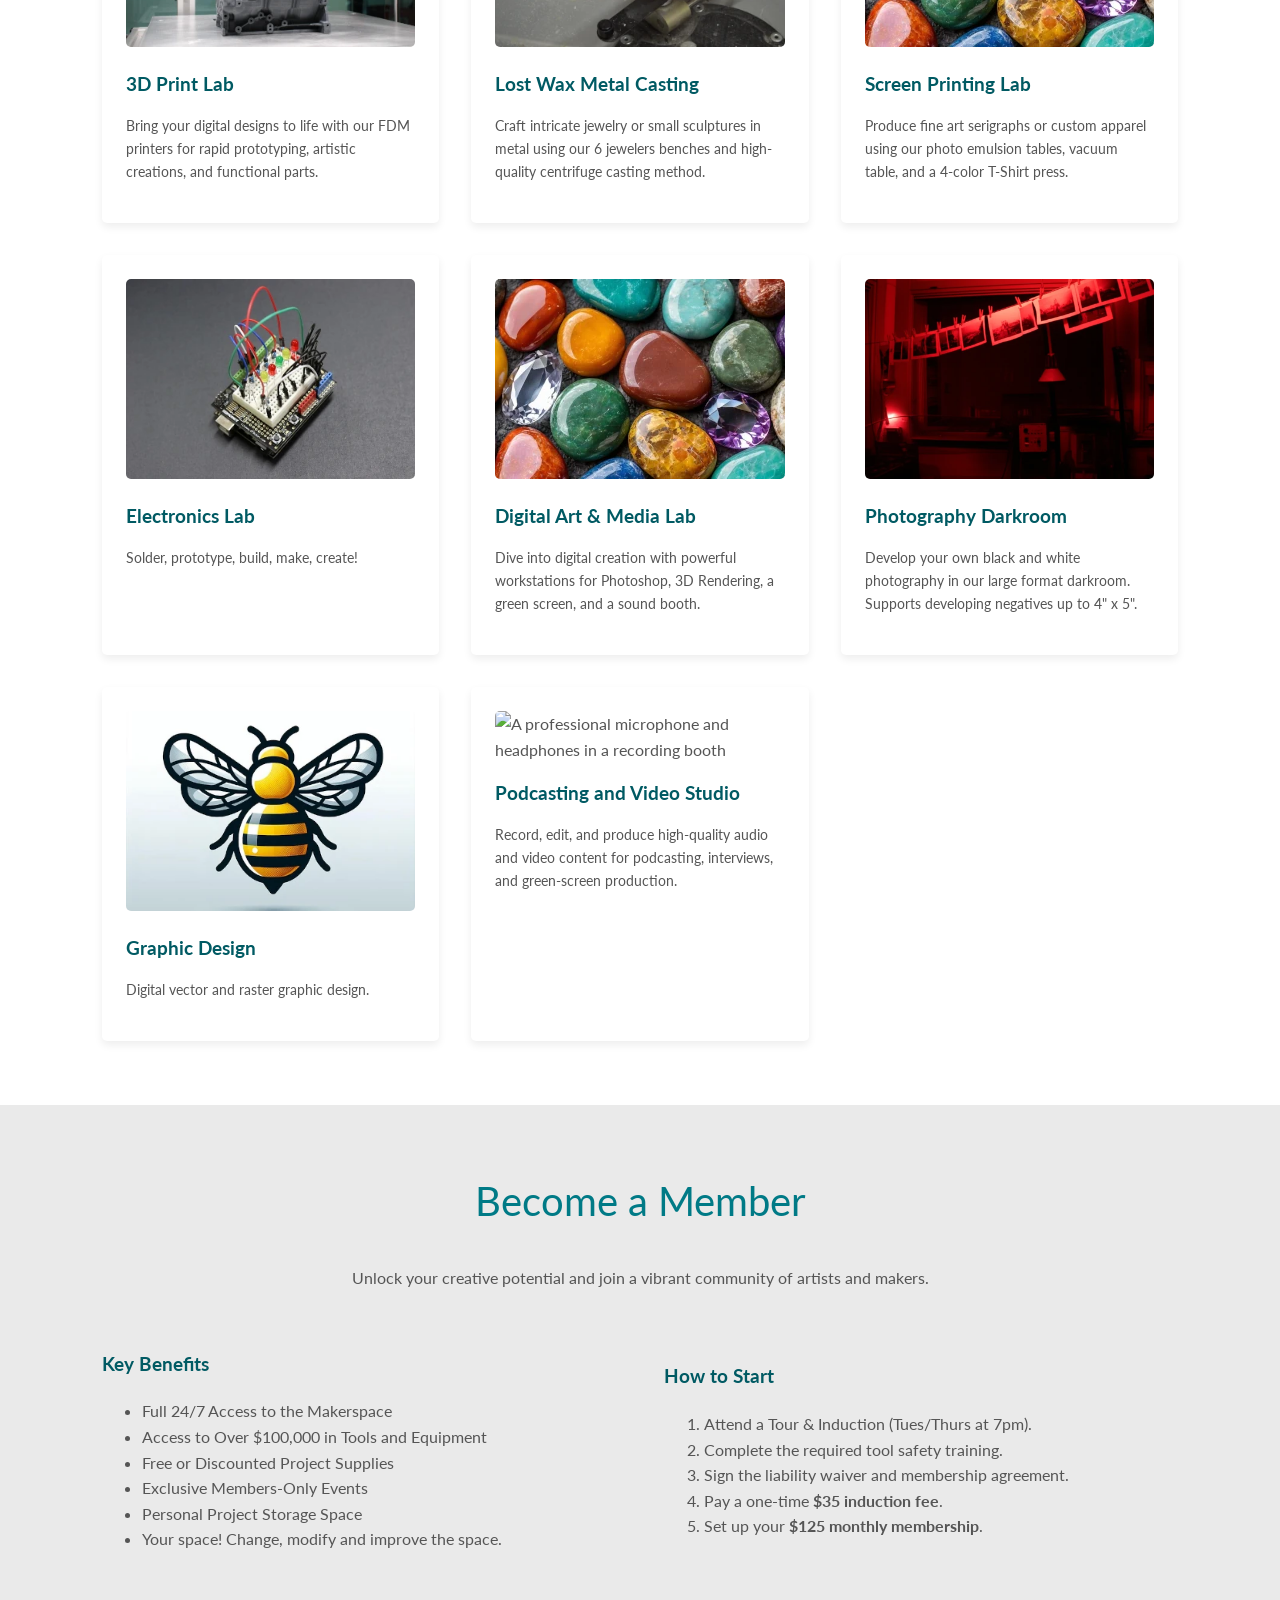
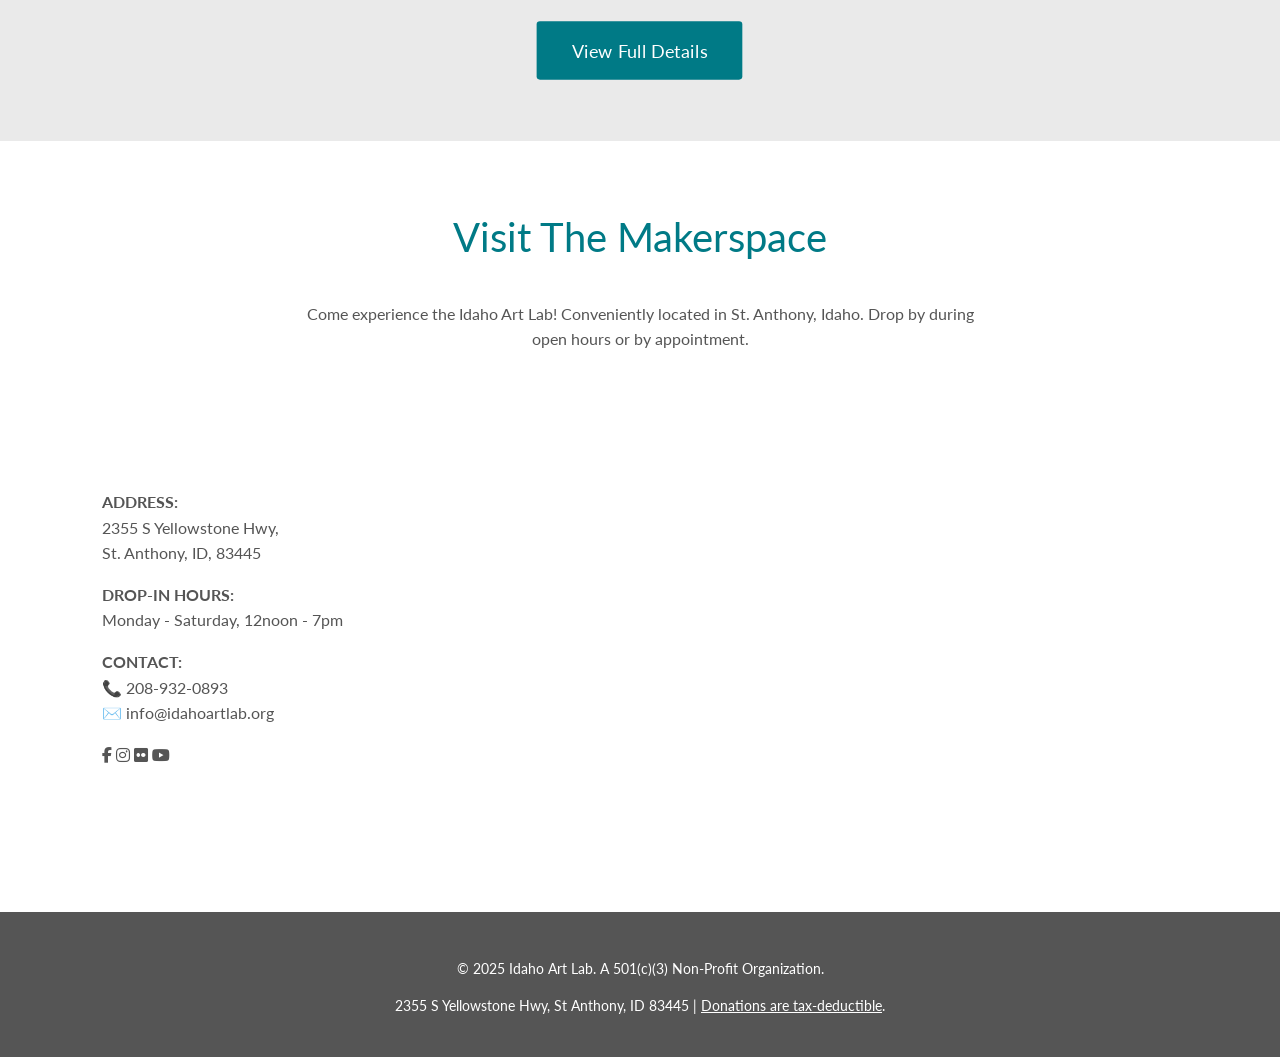
==== commit 092e87d1: "Update index.html" ====
--- a/index.html
+++ b/index.html
@@ -695,7 +695,7 @@
           <h3>Drawing & Painting Studio</h3>
           <p>An inspiring space, free and open to the public. Access our light table, easels, projector, paper cutters, and large project tables.</p>
         </div>
-        <div class="lab-item"><img src="images/gemlab.webp" alt="A workstation with a tablet displaying digital animation software" loading="lazy" decoding="async" width="400" height="200">
+        <div class="lab-item"><img src="images/animation.webp" alt="A workstation with a tablet displaying digital animation software" loading="lazy" decoding="async" width="400" height="200">
           <h3>Animation Lab</h3>
           <p>Explore traditional animation with a light table and copy stand, or rent a complete Digital Cartoon Animation Station.</p>
         </div>
@@ -727,11 +727,11 @@
           <h3>Photography Darkroom</h3>
           <p>Develop your own black and white photography in our large format darkroom. Supports developing negatives up to 4" x 5".</p>
         </div>
-        <div class="lab-item"><img src="images/gemlab.webp" alt="Abstract sheets of colored plastic" loading="lazy" decoding="async" width="400" height="200">
-          <h3>Vacuum Forming & Vinyl Baking</h3>
-          <p>Form plastic, silicone, or vinyl sheets up to 4x4 feet with our vacuum former, or bake vinyl onto metal for durable finishes.</p>
-        </div>
-        <div class="lab-item"><img src="images/gemlab.webp" alt="A professional microphone and headphones in a recording booth" loading="lazy" decoding="async" width="400" height="200">
+        <div class="lab-item"><img src="images/graphics.webp" alt="Abstract sheets of colored plastic" loading="lazy" decoding="async" width="400" height="200">
+          <h3>Graphic Design</h3>
+          <p>Digital vector and raster graphic design.</p>
+        </div>
+        <div class="lab-item"><img src="images/podcast.webp" alt="A professional microphone and headphones in a recording booth" loading="lazy" decoding="async" width="400" height="200">
           <h3>Podcasting and Video Studio</h3>
           <p>Record, edit, and produce high-quality audio and video content for podcasting, interviews, and green-screen production.</p>
         </div>
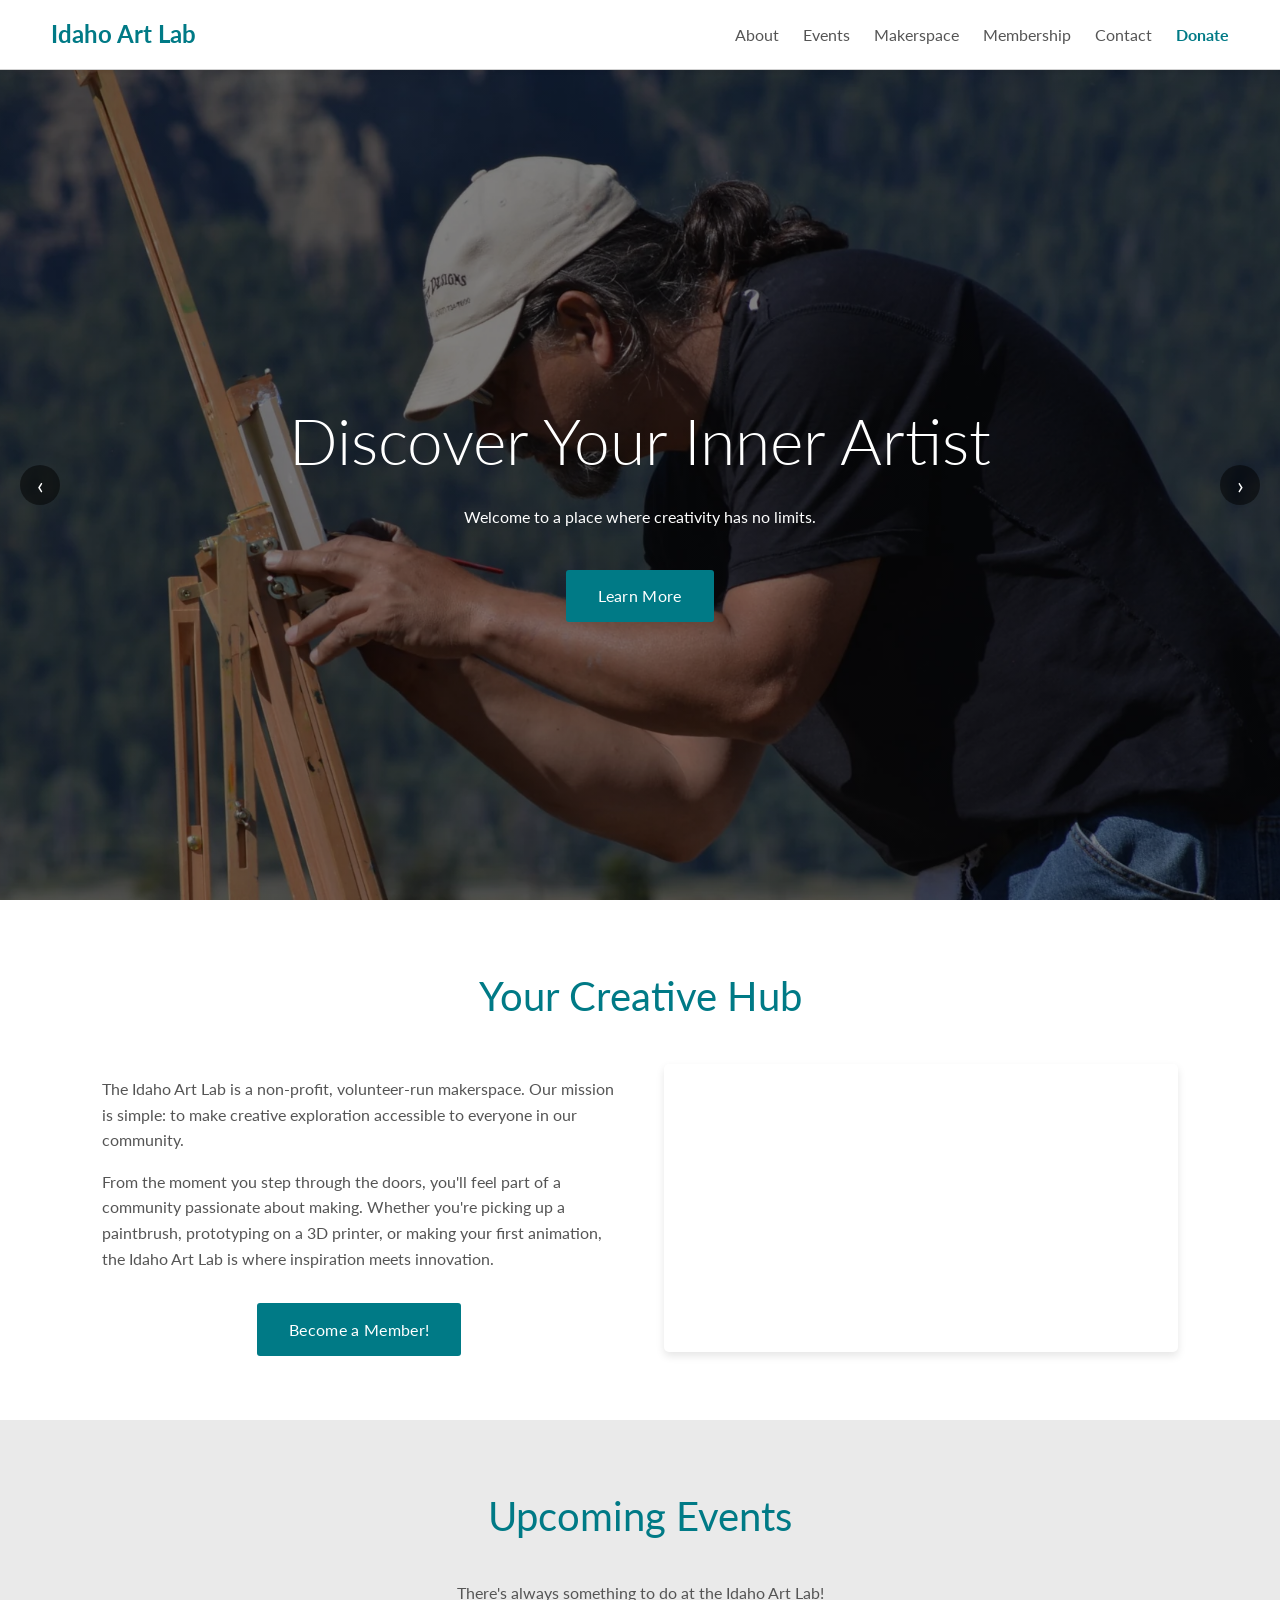
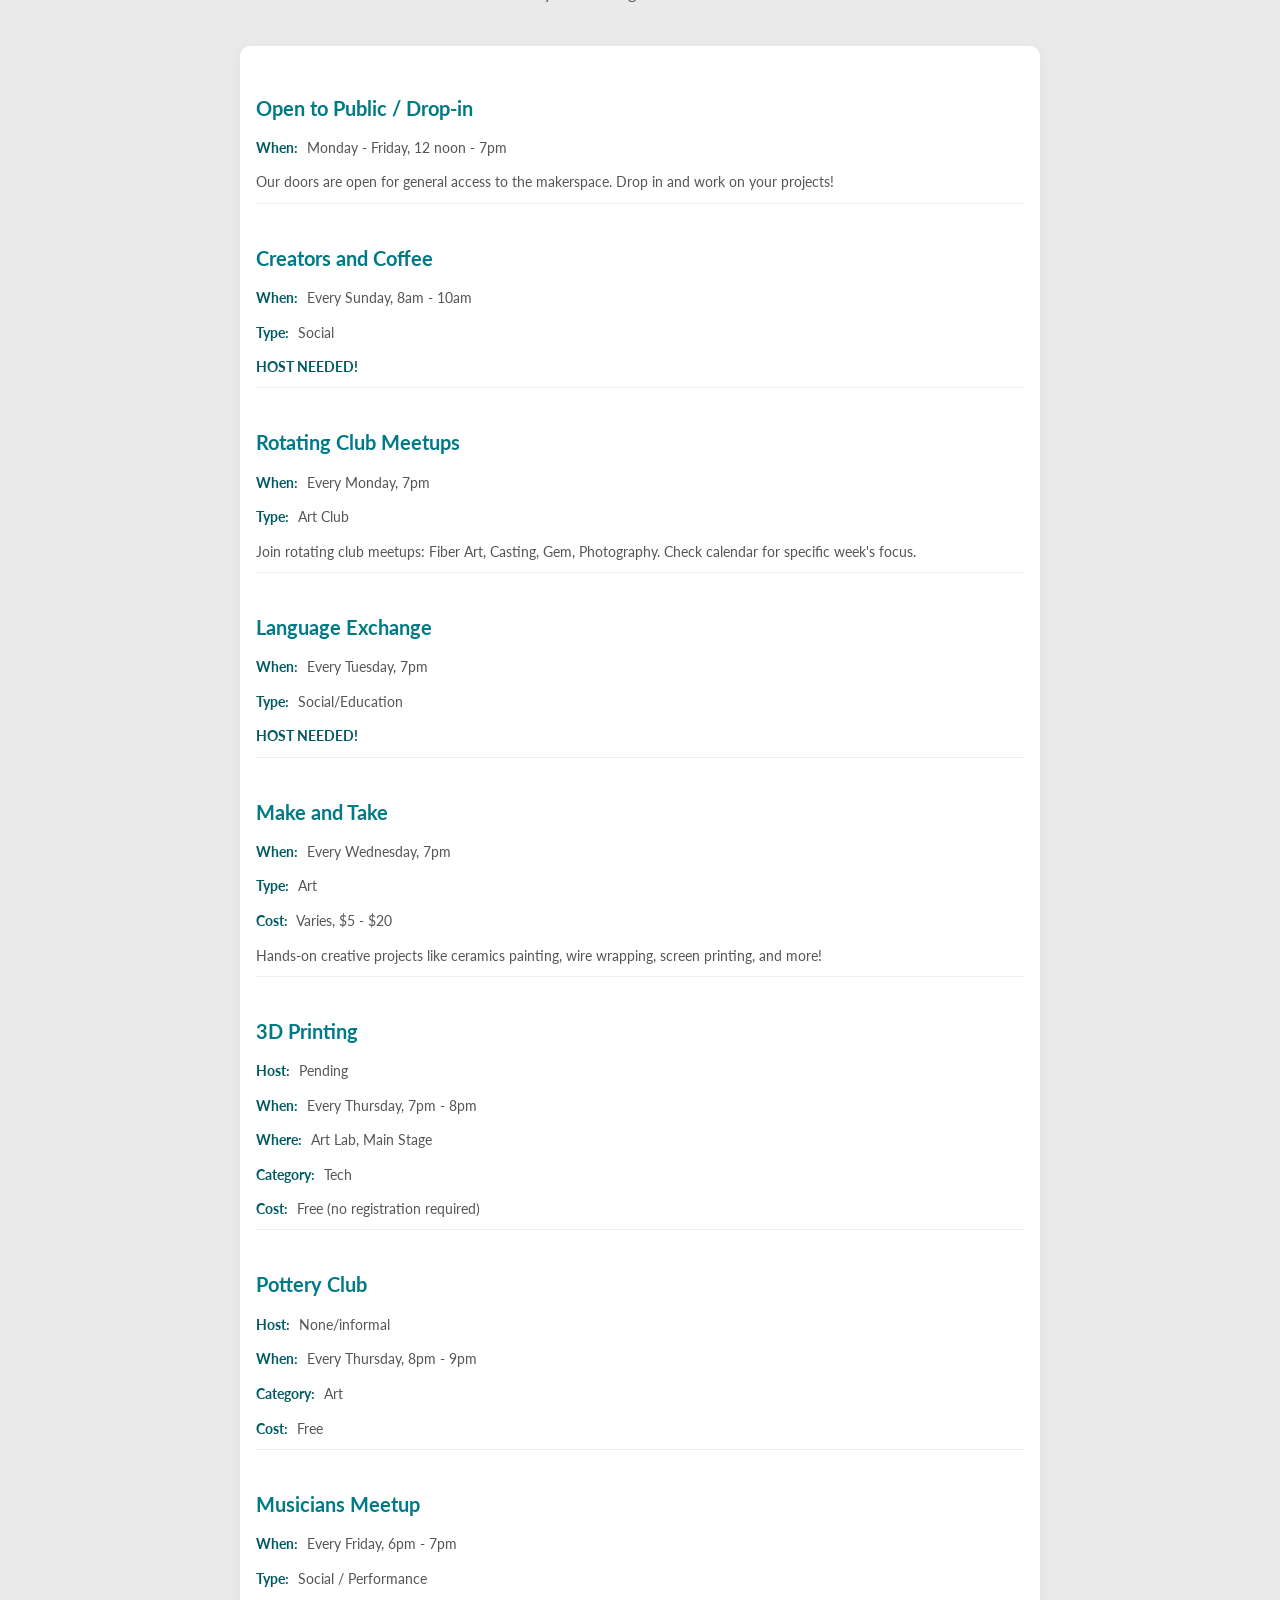
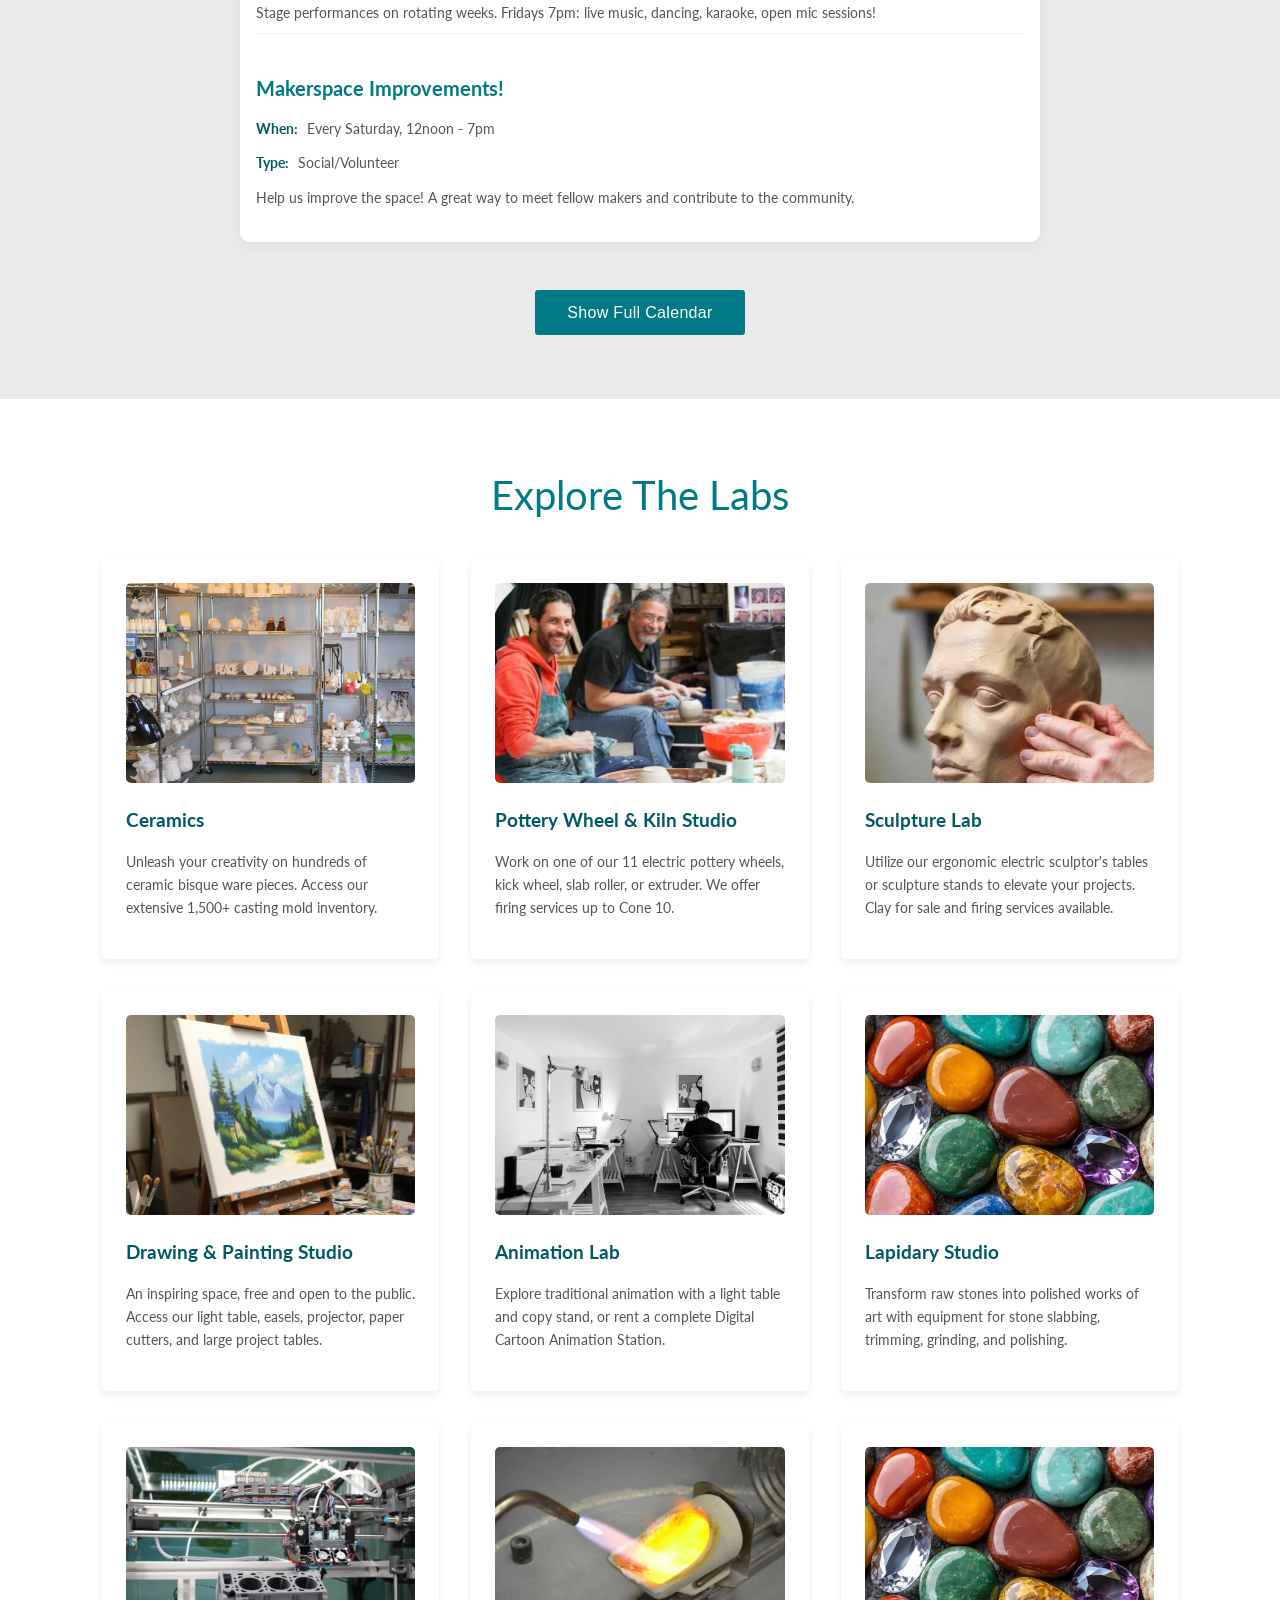
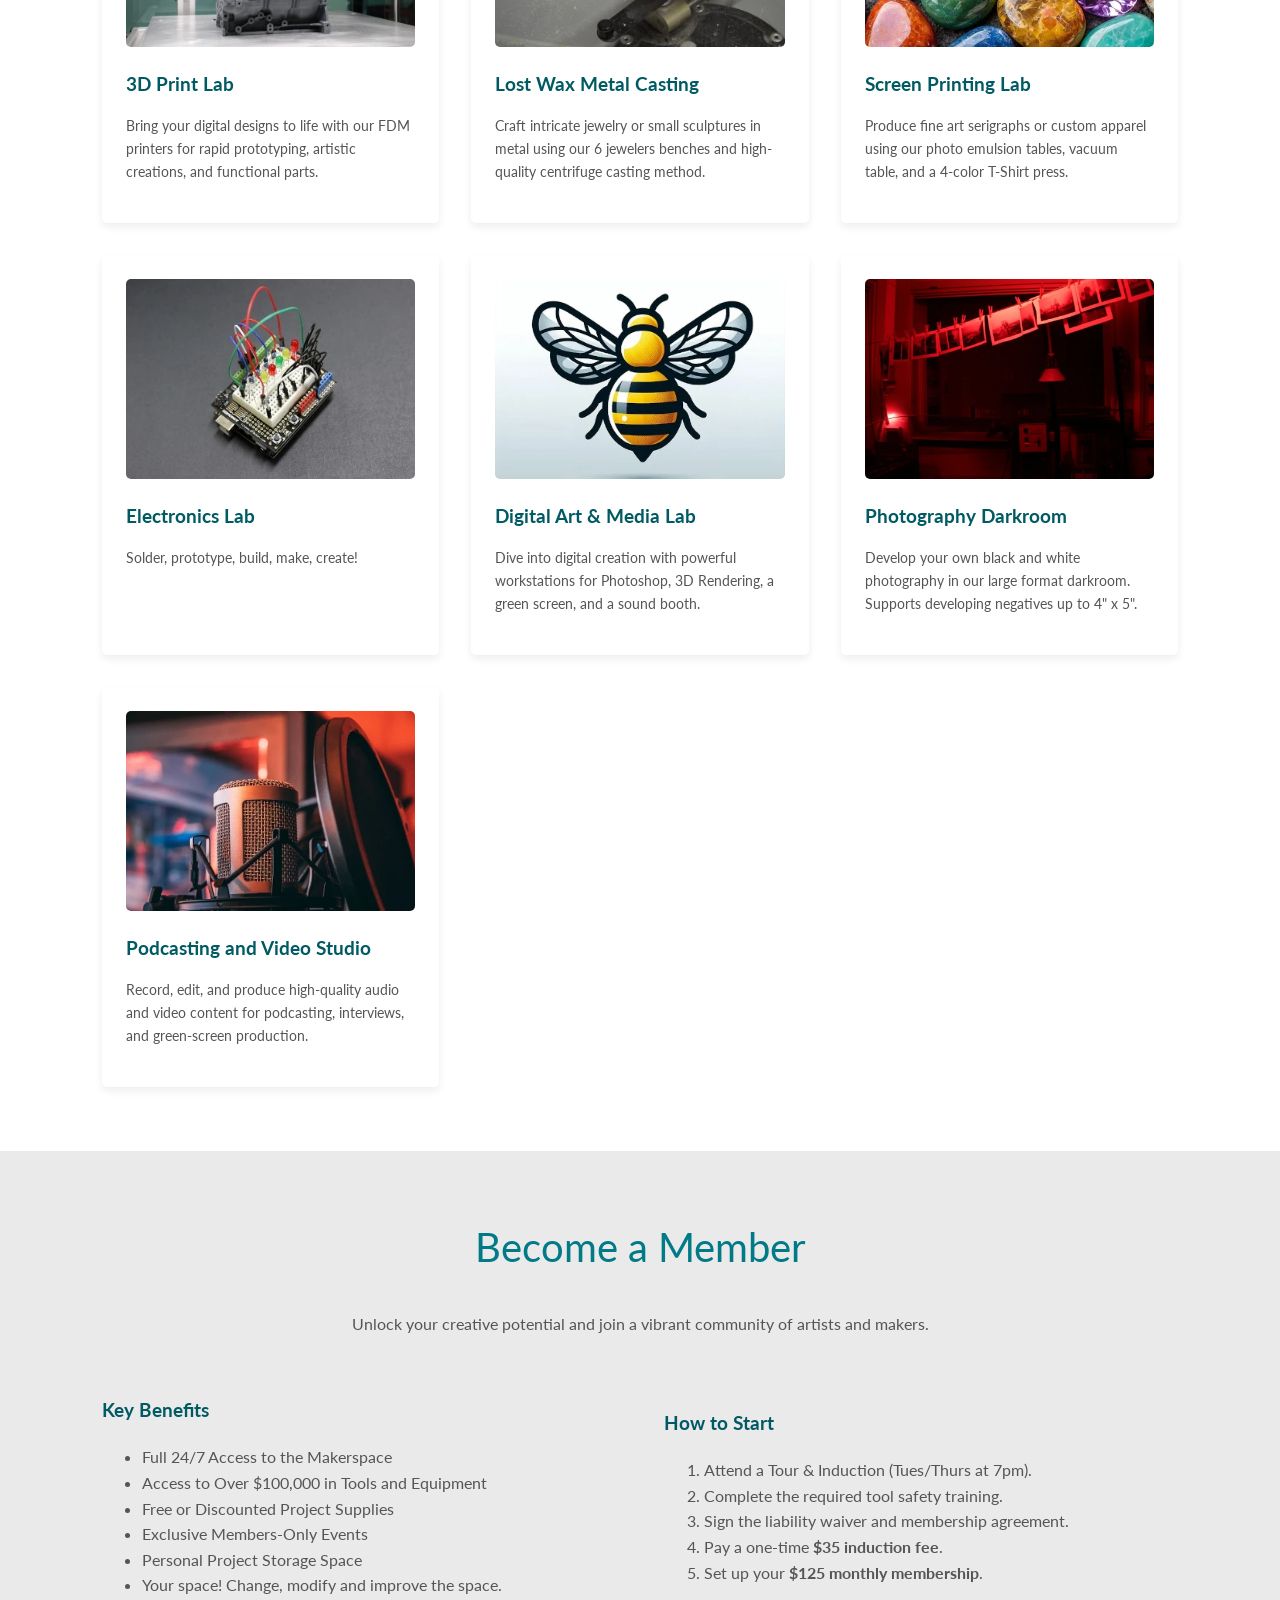
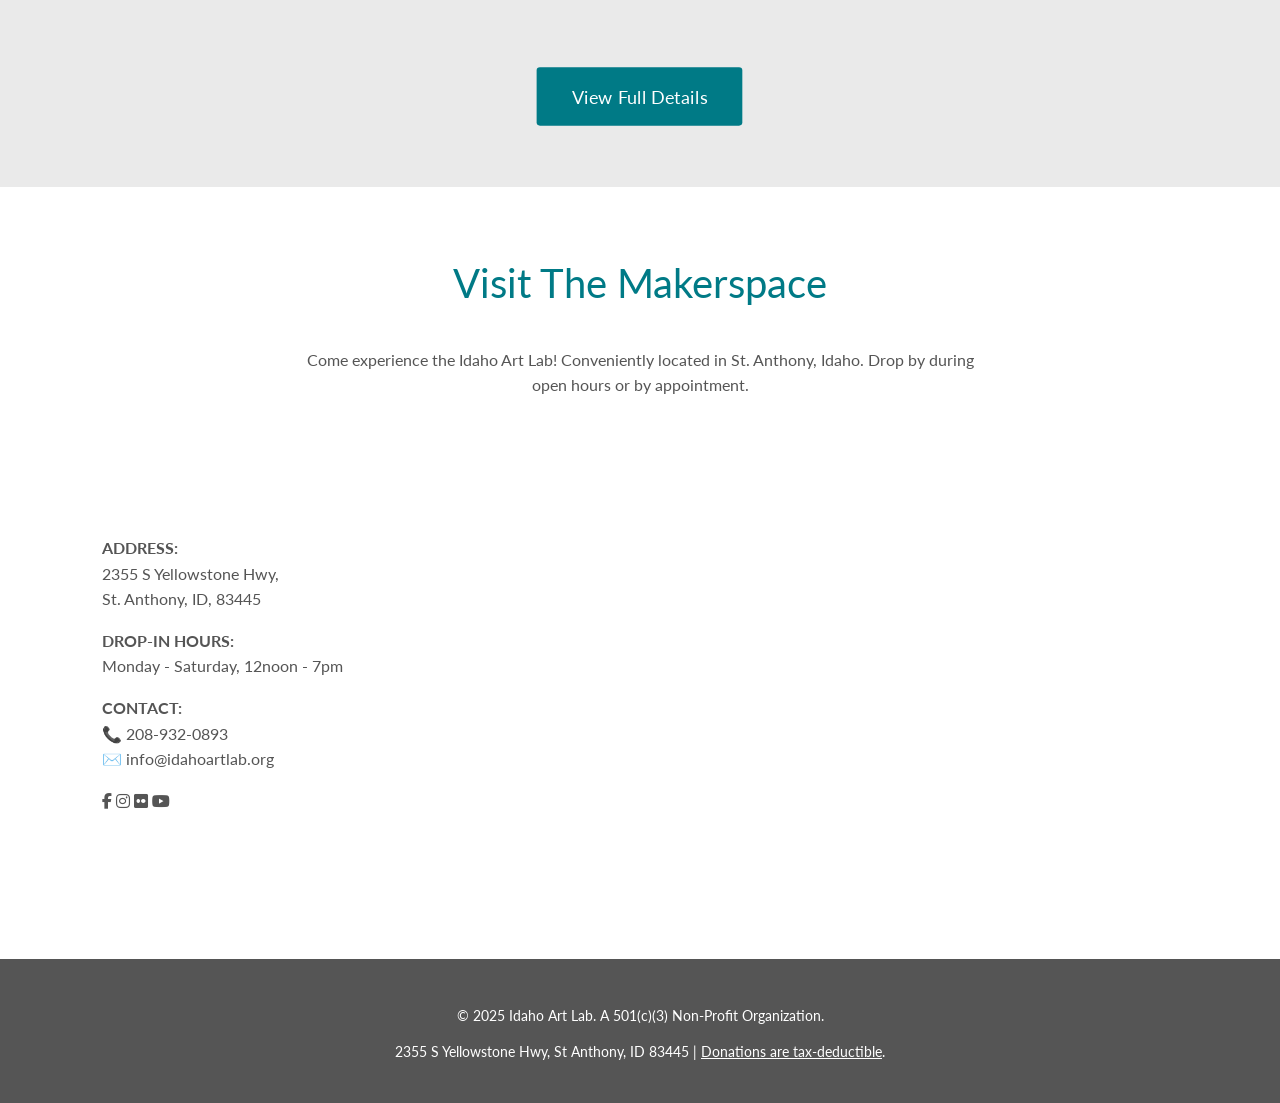
==== commit d7570886: "Update index.html" ====
--- a/index.html
+++ b/index.html
@@ -719,17 +719,13 @@
           <h3>Electronics Lab</h3>
           <p>Solder, prototype, build, make, create!</p>
         </div>
-        <div class="lab-item"><img src="images/gemlab.webp" alt="A computer with creative software and a green screen behind it" loading="lazy" decoding="async" width="400" height="200">
+        <div class="lab-item"><img src="images/graphics.webp" alt="A computer with creative software and a green screen behind it" loading="lazy" decoding="async" width="400" height="200">
           <h3>Digital Art & Media Lab</h3>
           <p>Dive into digital creation with powerful workstations for Photoshop, 3D Rendering, a green screen, and a sound booth.</p>
         </div>
         <div class="lab-item"><img src="images/photolab.webp" alt="Photographs hanging to dry in a darkroom with a red safelight" loading="lazy" decoding="async" width="400" height="200">
           <h3>Photography Darkroom</h3>
           <p>Develop your own black and white photography in our large format darkroom. Supports developing negatives up to 4" x 5".</p>
-        </div>
-        <div class="lab-item"><img src="images/graphics.webp" alt="Abstract sheets of colored plastic" loading="lazy" decoding="async" width="400" height="200">
-          <h3>Graphic Design</h3>
-          <p>Digital vector and raster graphic design.</p>
         </div>
         <div class="lab-item"><img src="images/podcast.webp" alt="A professional microphone and headphones in a recording booth" loading="lazy" decoding="async" width="400" height="200">
           <h3>Podcasting and Video Studio</h3>
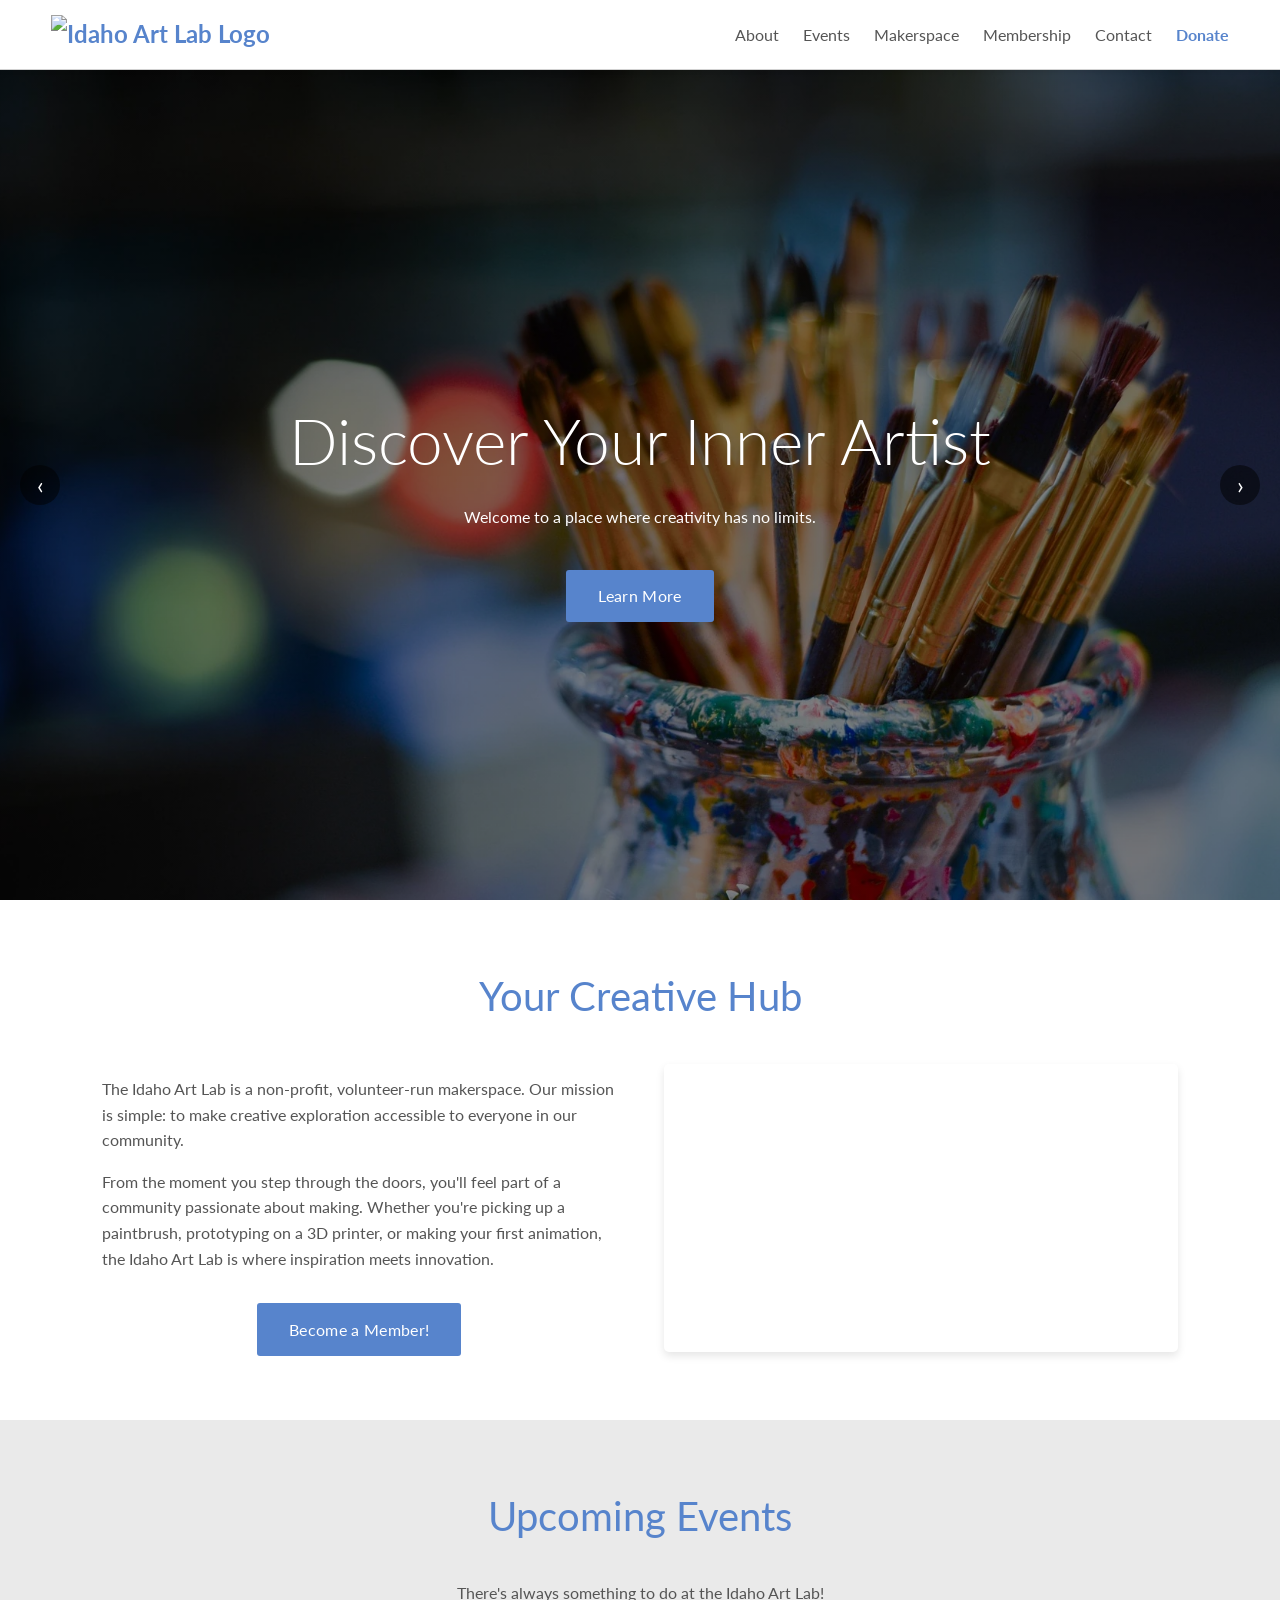
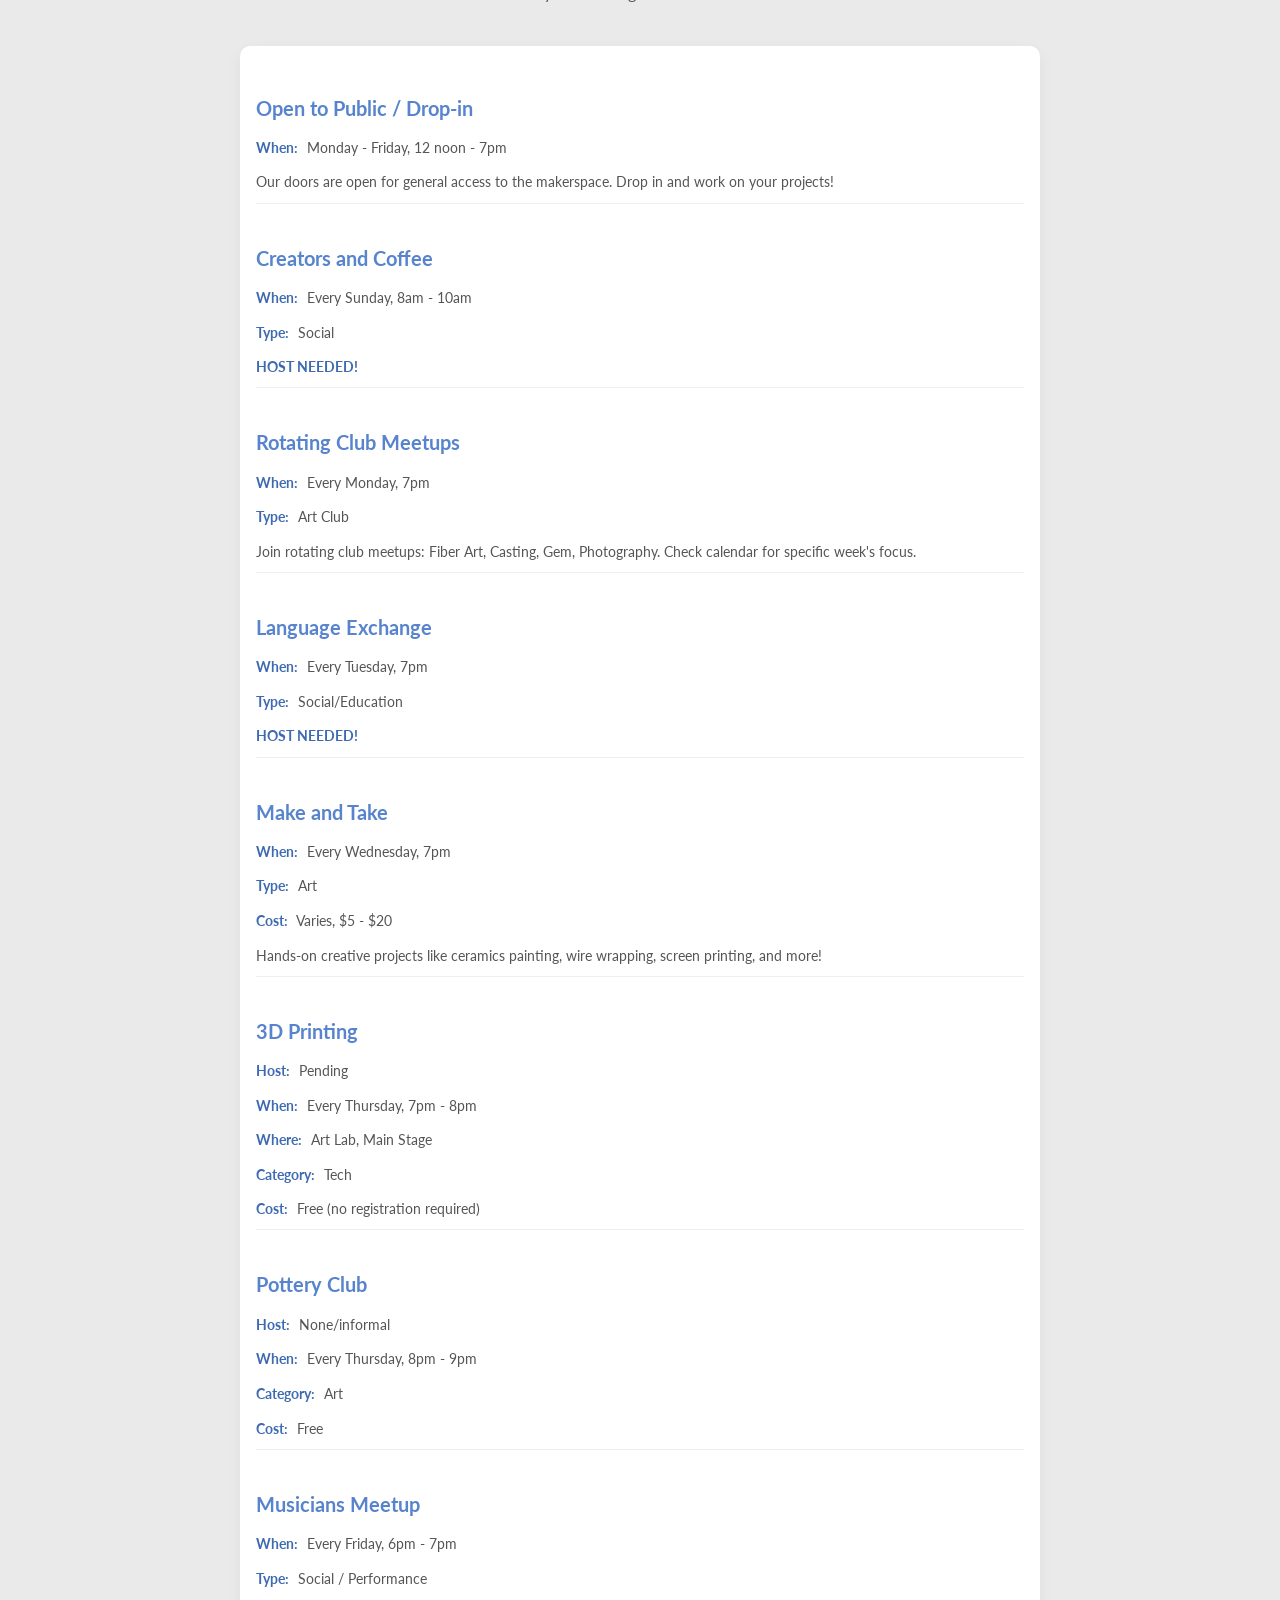
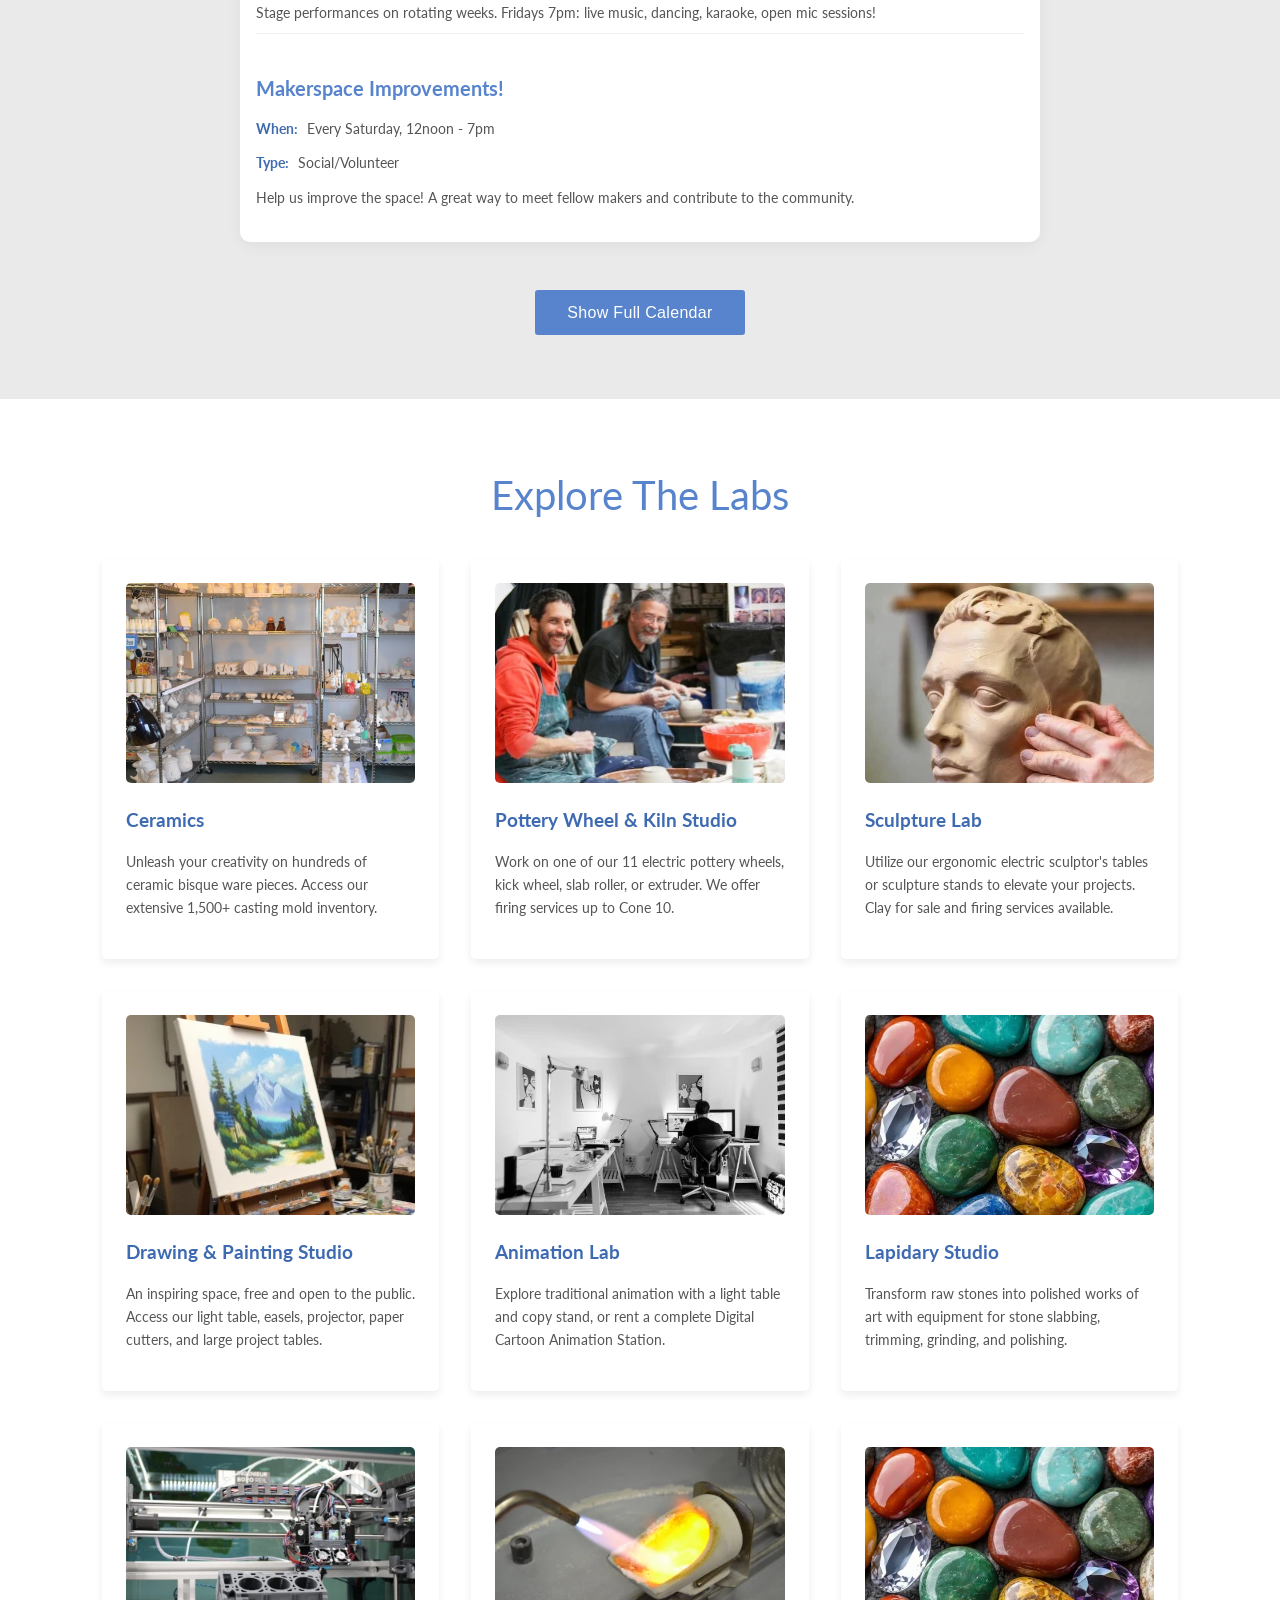
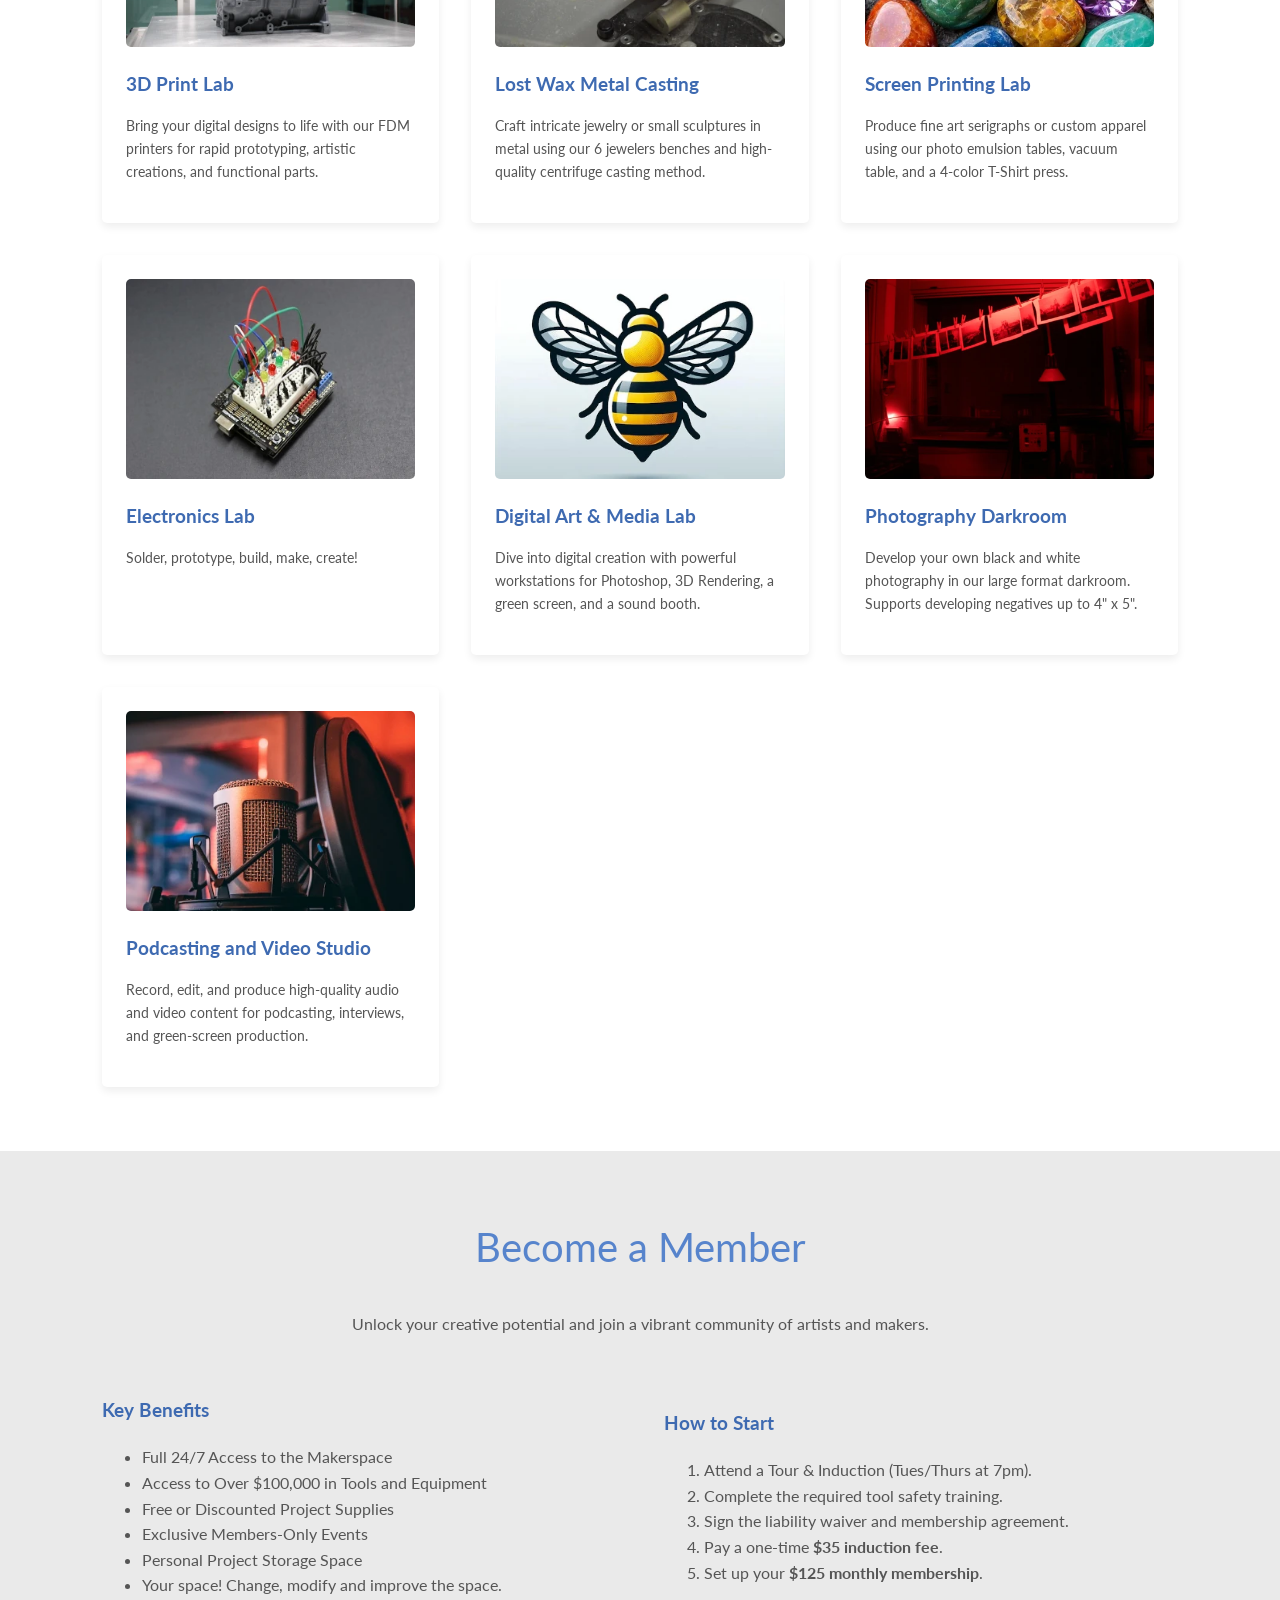
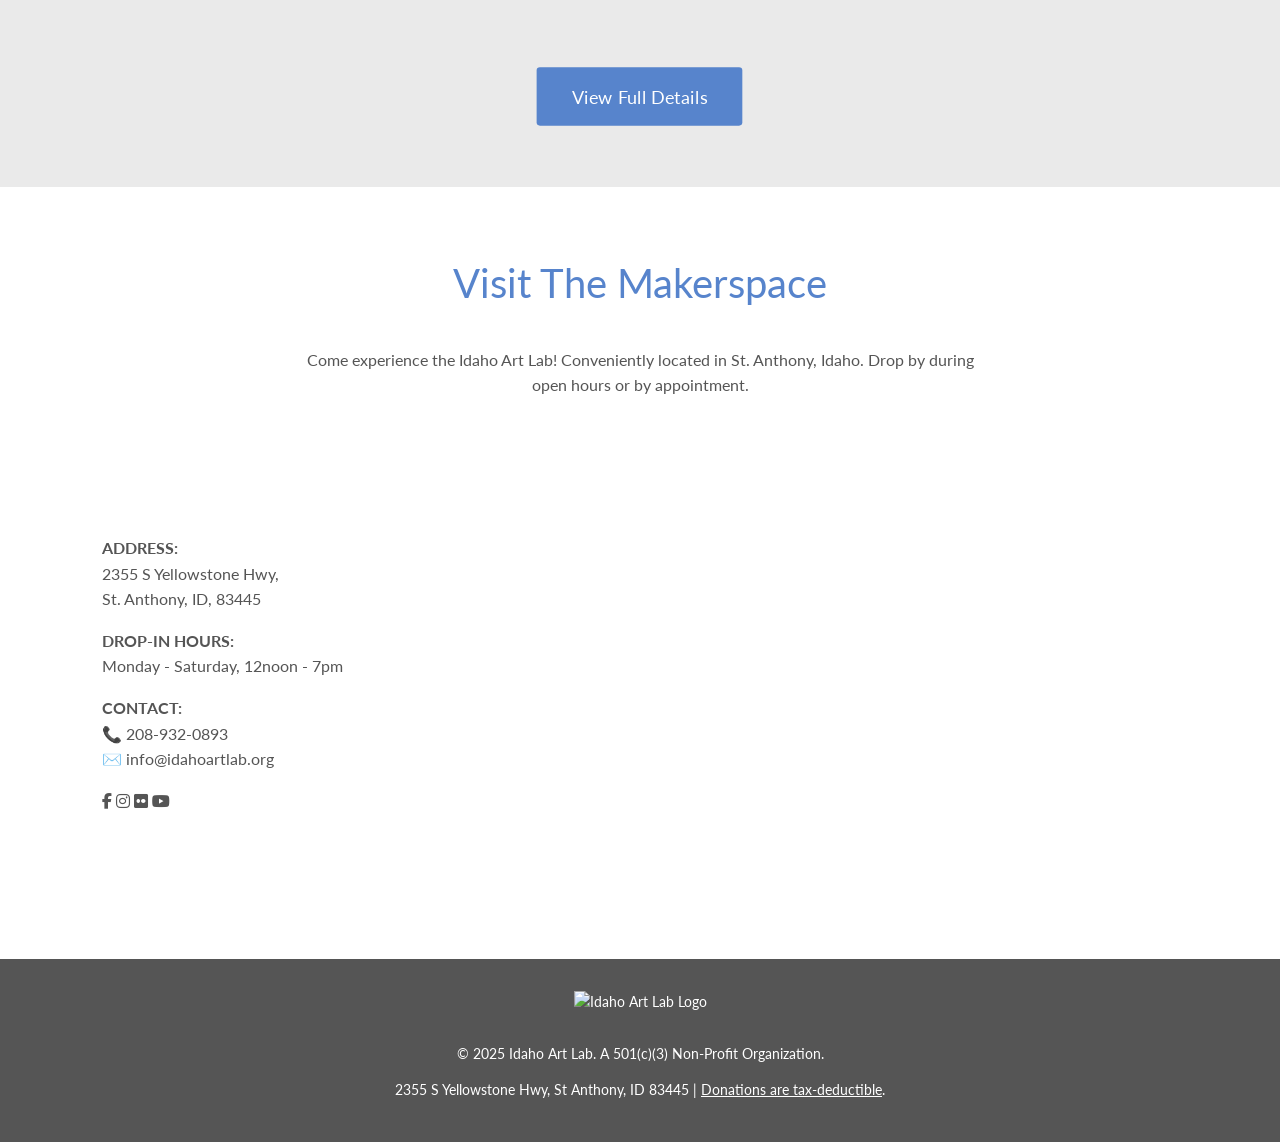
==== commit 6ad21a6d: "Update index.html" ====
--- a/index.html
+++ b/index.html
@@ -17,8 +17,13 @@
 
   <style>
     :root {
-      --teal: #007a86;
-      --teal-dark: #005a63;
+      --main-color: #5784cc;
+      --orange: #f9a72b;
+      --teal: #37ab9c;
+      --purple: #6243a4;
+      --green: #80cc28;
+      --teal: var(--main-color); 
+      --teal-dark: #3e6ab1;
       --grey-500: #555;
       --grey-300: #eaeaea;
       --border: #d1d1d1;
@@ -509,7 +514,9 @@
 
 <body>
   <header>
-    <a id="brand" href="#">Idaho Art Lab</a>
+    <div id="brand">
+    <a href="#"><img src="logo.png" alt="Idaho Art Lab Logo" width="125" height="39" style="height:auto;"></a>
+  </div>
     <nav>
       <ul>
         <li><a href="#about">About</a></li>
@@ -797,9 +804,10 @@
   </main>
 
   <footer id="donate">
-    <p>&copy; 2025 Idaho Art Lab. A 501(c)(3) Non-Profit Organization.</p>
-    <p>2355 S Yellowstone Hwy, St Anthony, ID 83445 | <a href="https://idahoartlab.org/donate.php" target="_blank" rel="noopener noreferrer">Donations are tax-deductible</a>.</p>
-  </footer>
+  <img src="logo.png" alt="Idaho Art Lab Logo" width="250" height="78" style="height:auto; margin: 0 auto 1rem auto;">
+  <p>&copy; 2025 Idaho Art Lab. A 501(c)(3) Non-Profit Organization.</p>
+  <p>2355 S Yellowstone Hwy, St Anthony, ID 83445 | <a href="https://idahoartlab.org/donate.php" target="_blank" rel="noopener noreferrer">Donations are tax-deductible</a>.</p>
+</footer>
 
   <script>
   document.addEventListener('DOMContentLoaded', () => {
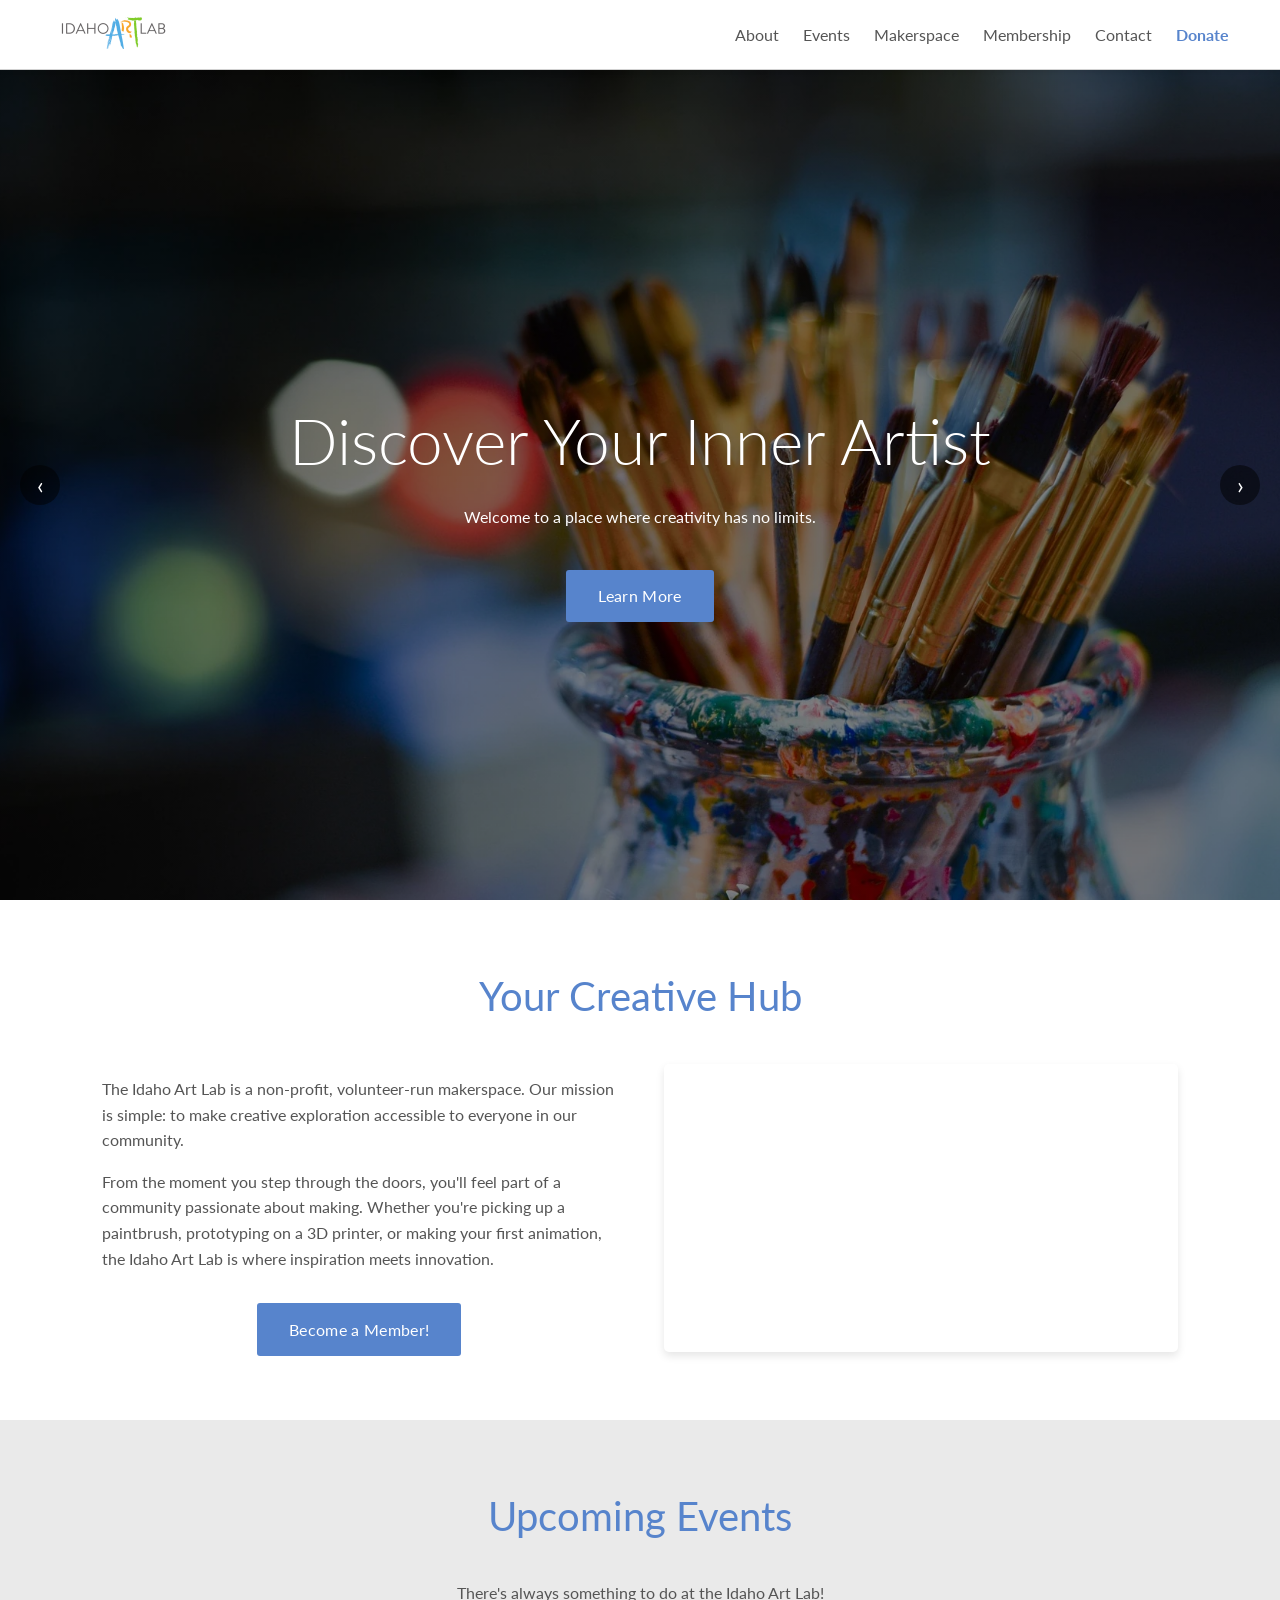
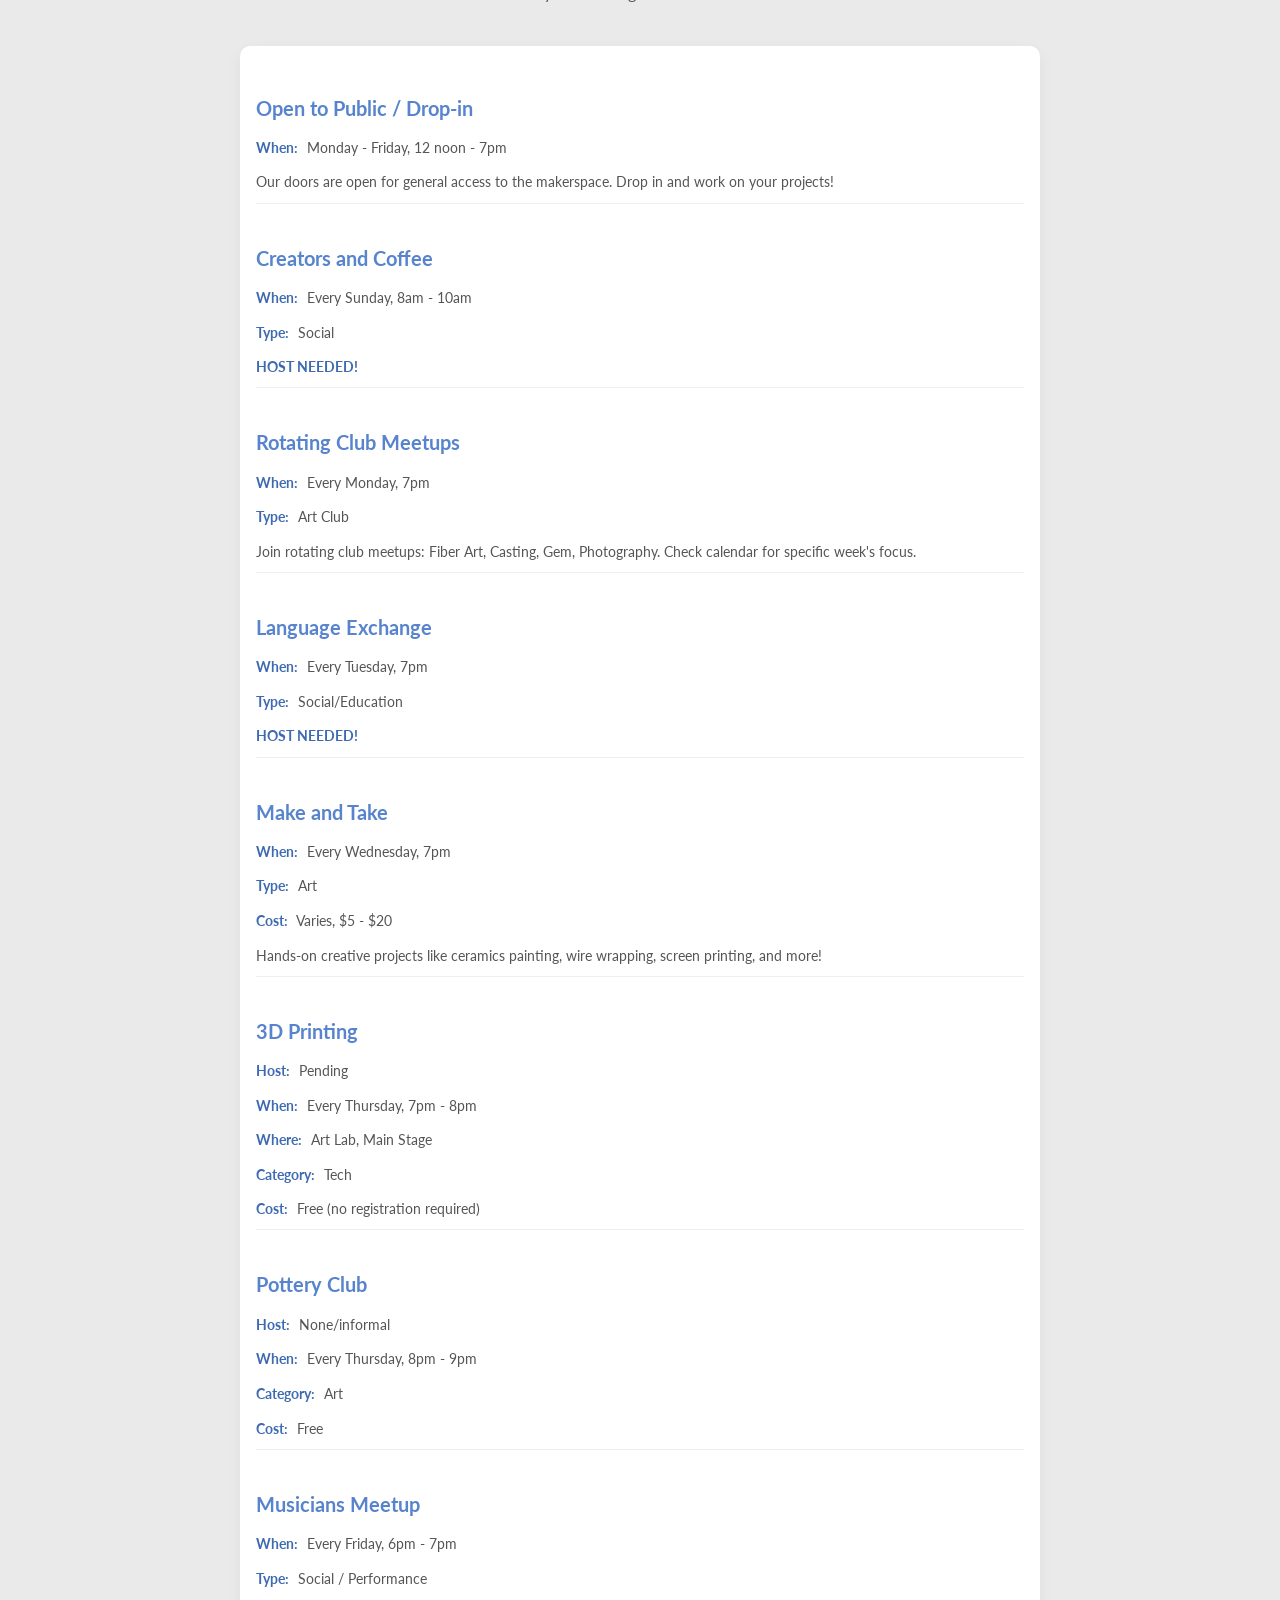
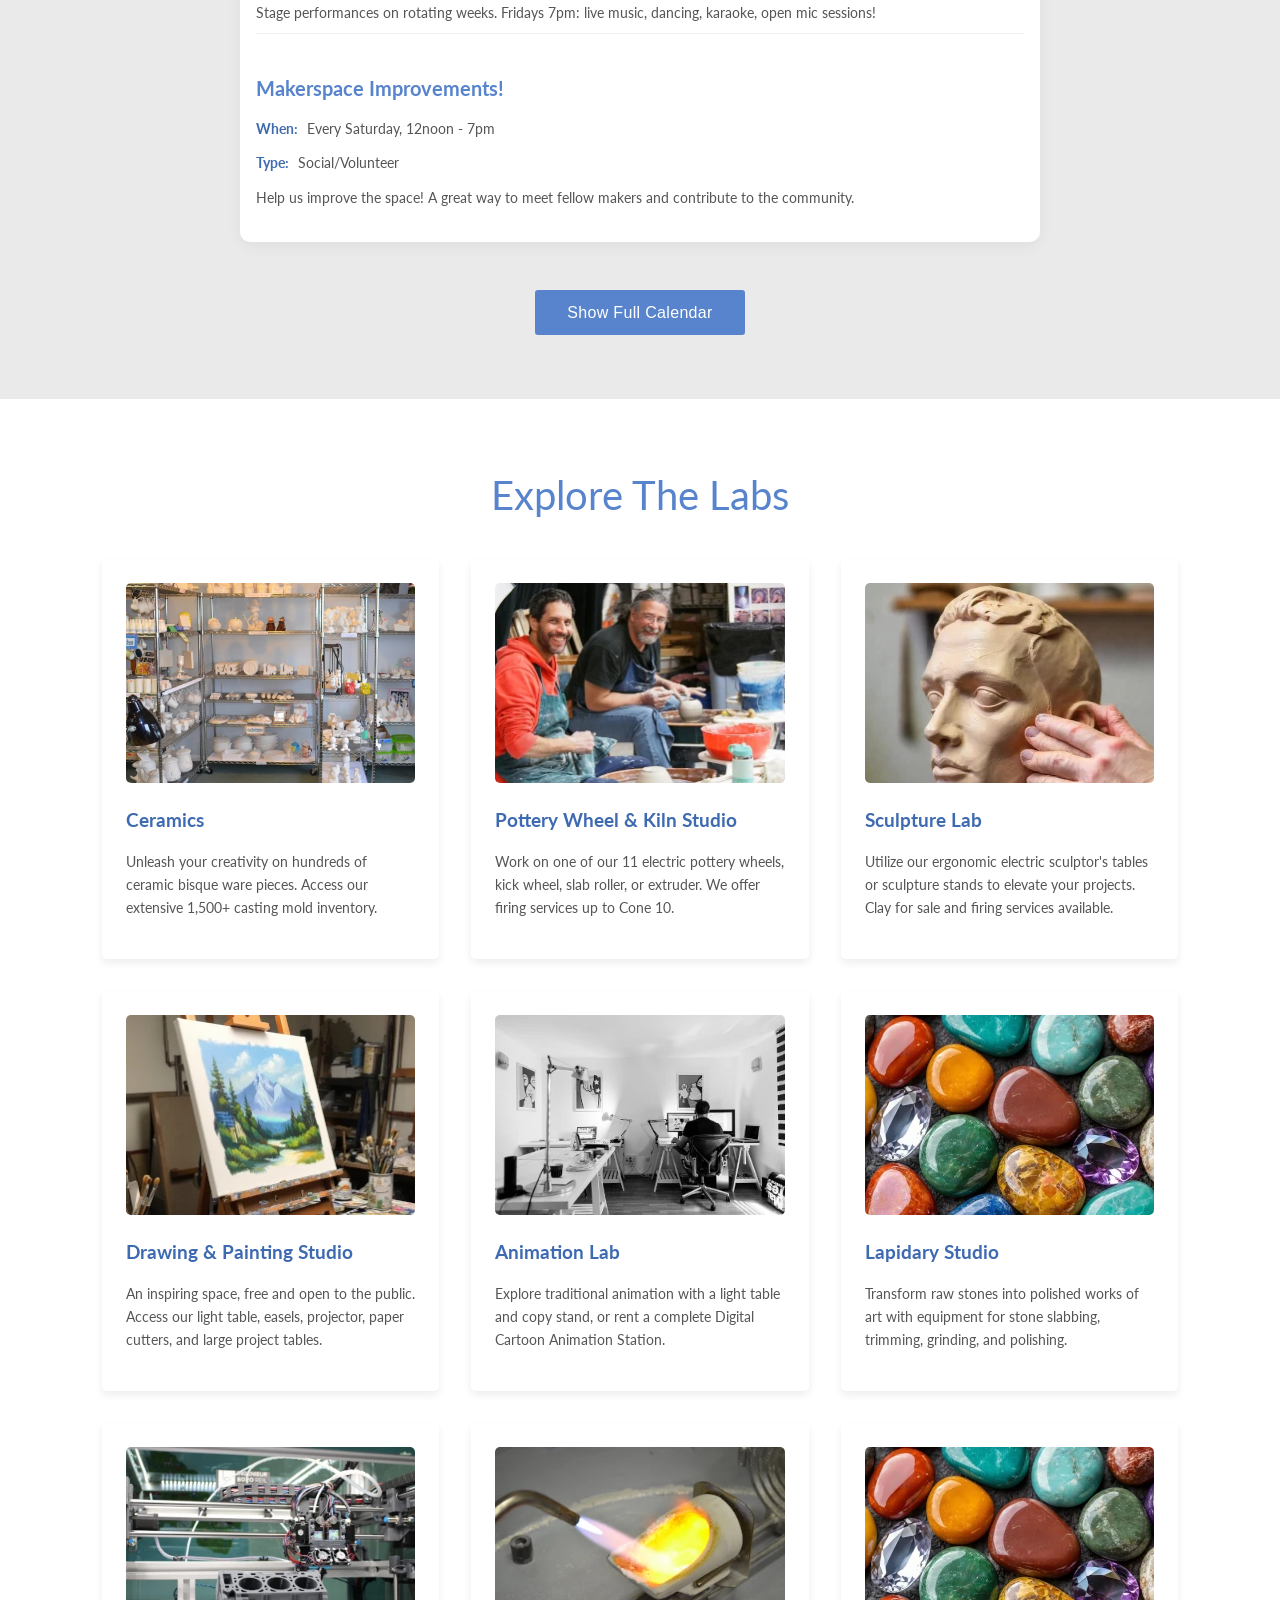
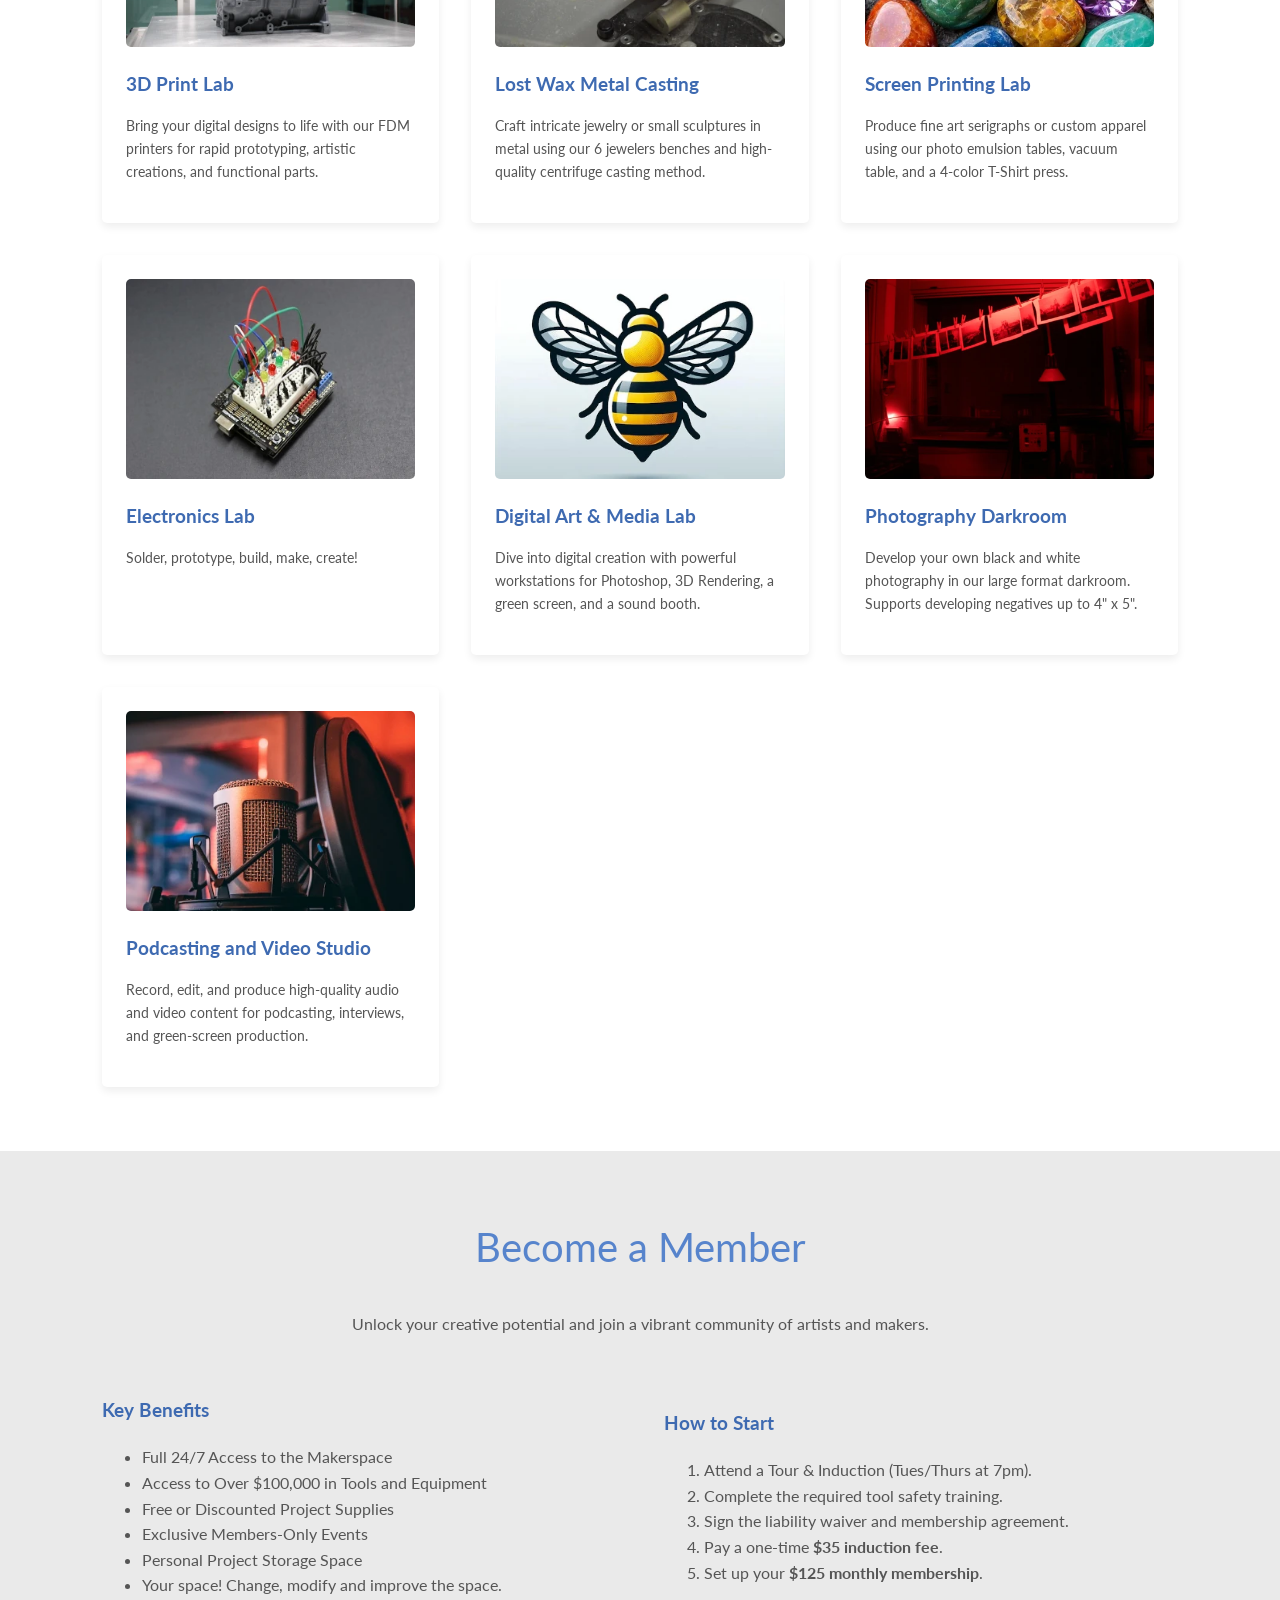
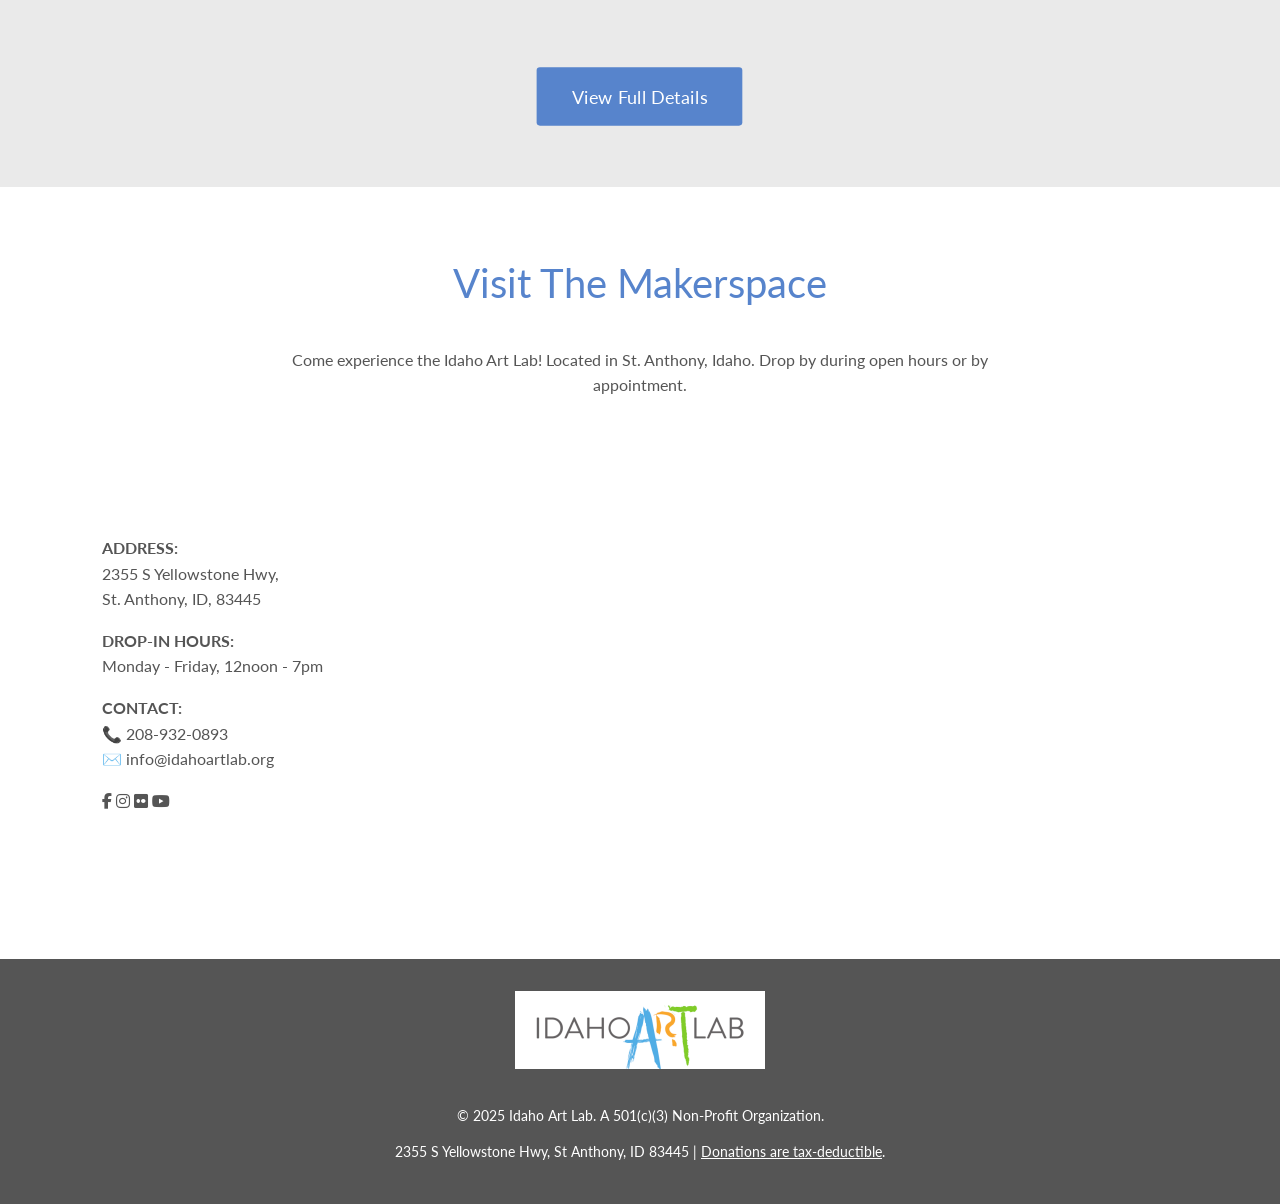
==== commit 939e9a68: "Update index.html" ====
--- a/index.html
+++ b/index.html
@@ -779,11 +779,11 @@
 
         <section id="contact">
         <h2>Visit The Makerspace</h2>
-        <p class="section-intro">Come experience the Idaho Art Lab! Conveniently located in St. Anthony, Idaho. Drop by during open hours or by appointment.</p>
+        <p class="section-intro">Come experience the Idaho Art Lab! Located in St. Anthony, Idaho. Drop by during open hours or by appointment.</p>
         <div class="contact-grid">
             <div>
                 <p><strong>ADDRESS:</strong><br>2355 S Yellowstone Hwy,<br>St. Anthony, ID, 83445</p>
-                <p><strong>DROP-IN HOURS:</strong><br>Monday - Saturday, 12noon - 7pm</p>
+                <p><strong>DROP-IN HOURS:</strong><br>Monday - Friday, 12noon - 7pm</p>
                 <p><strong>CONTACT:</strong><br>📞 <a href="tel:2089320893">208-932-0893</a><br>✉️ <a href="mailto:info@idahoartlab.org">info@idahoartlab.org</a></p>
 
                 <!-- Social Links Added Here -->
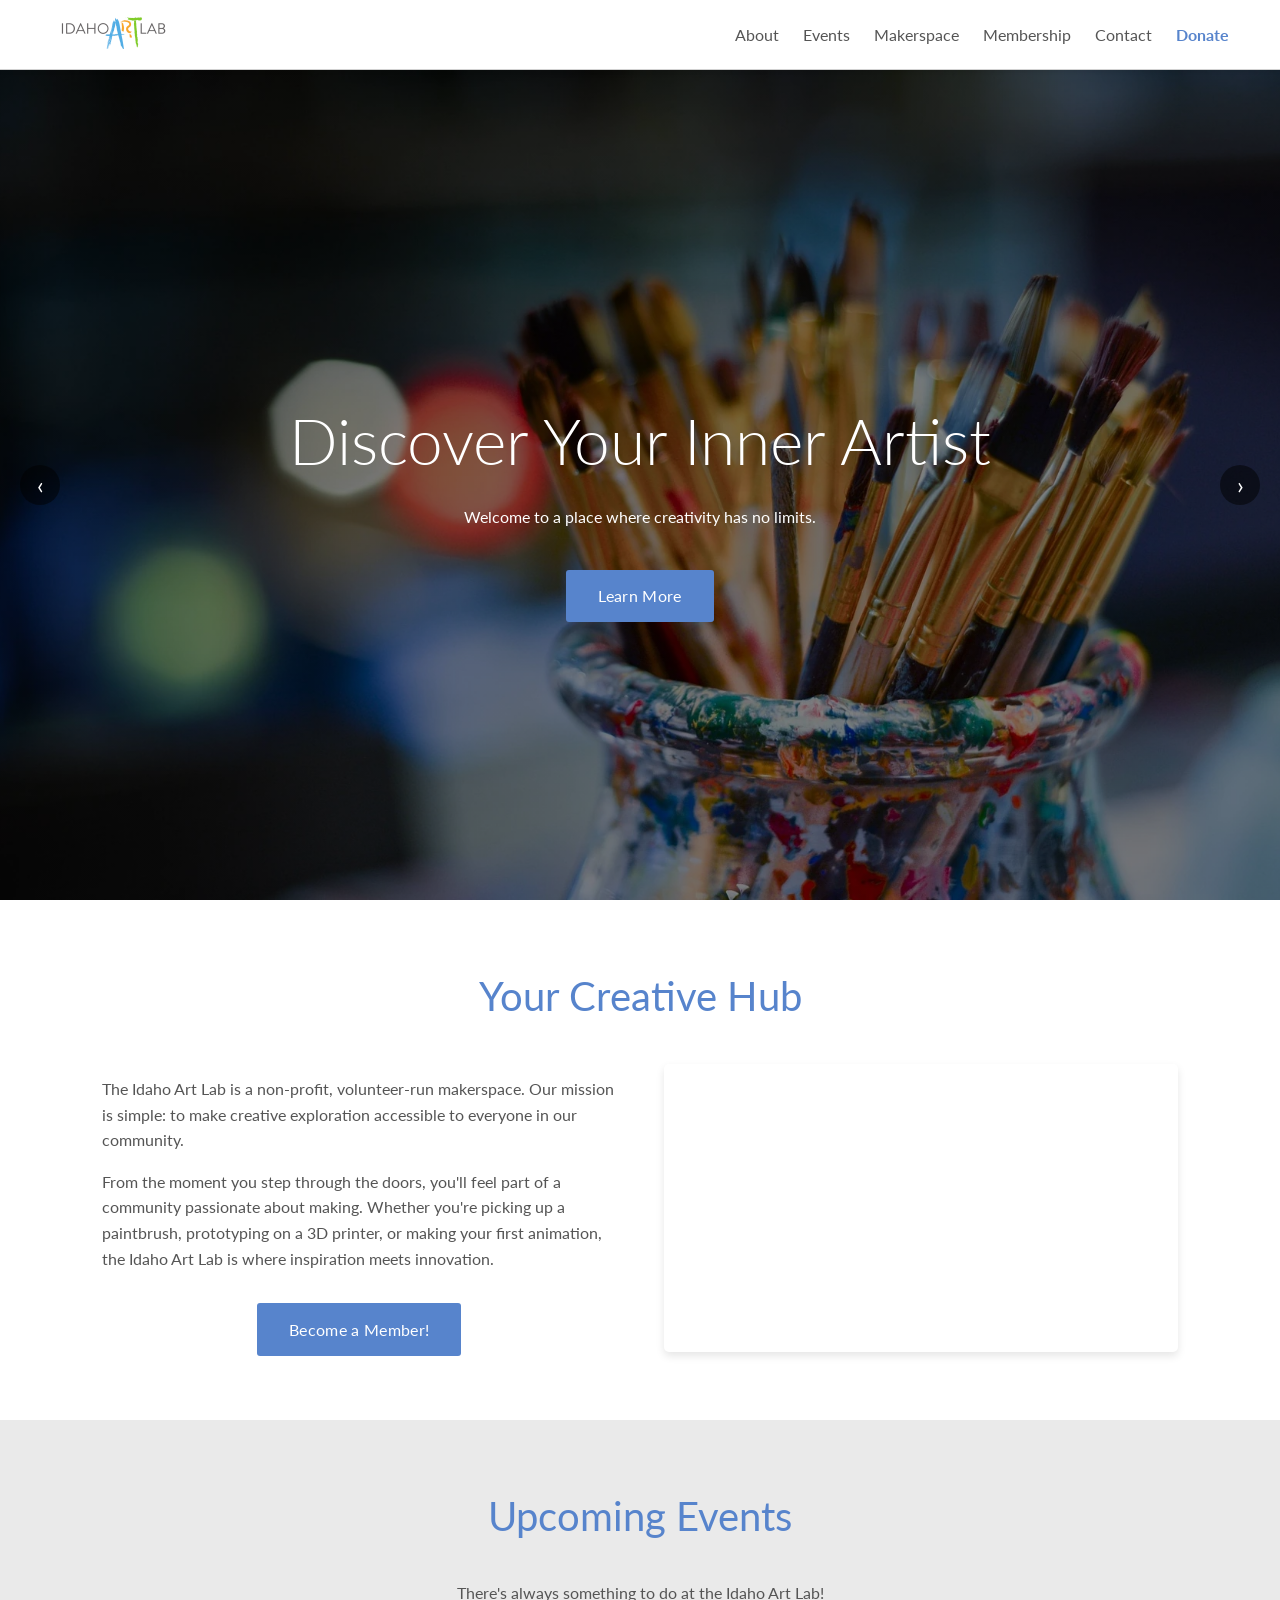
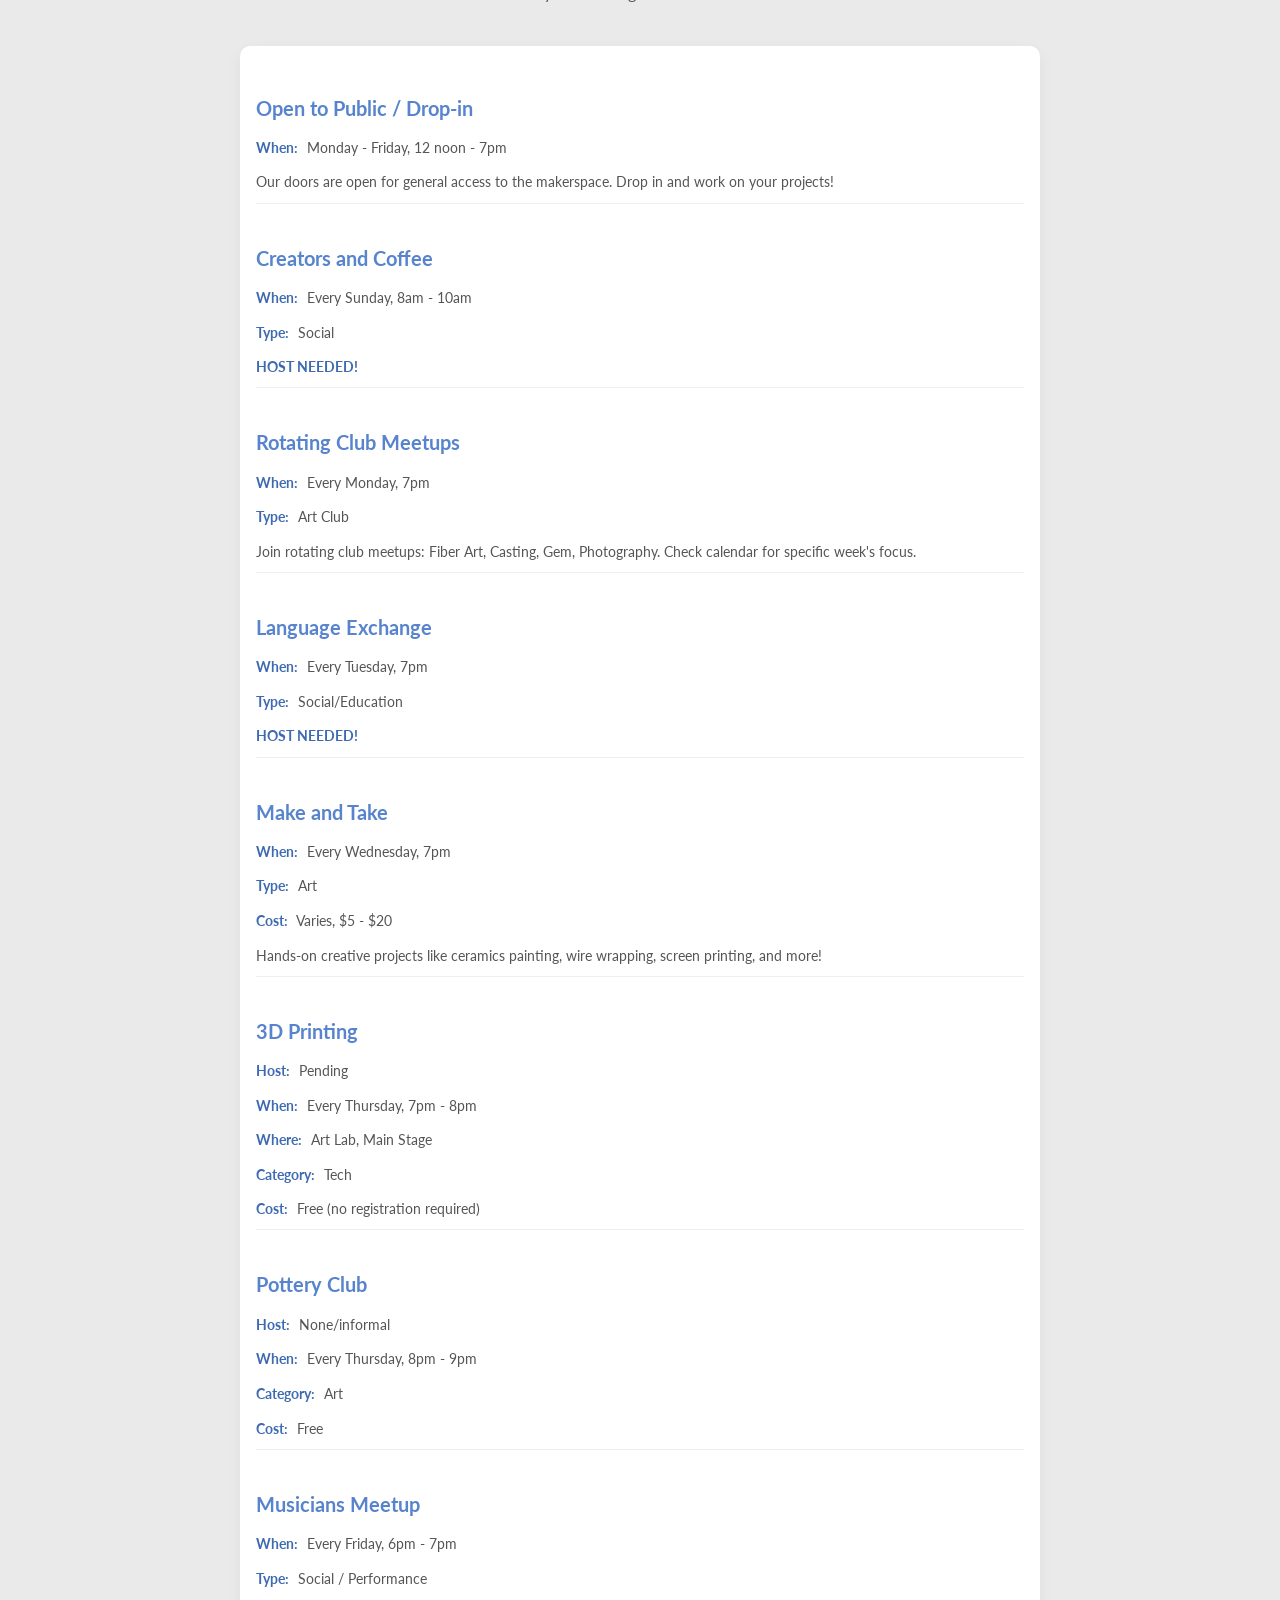
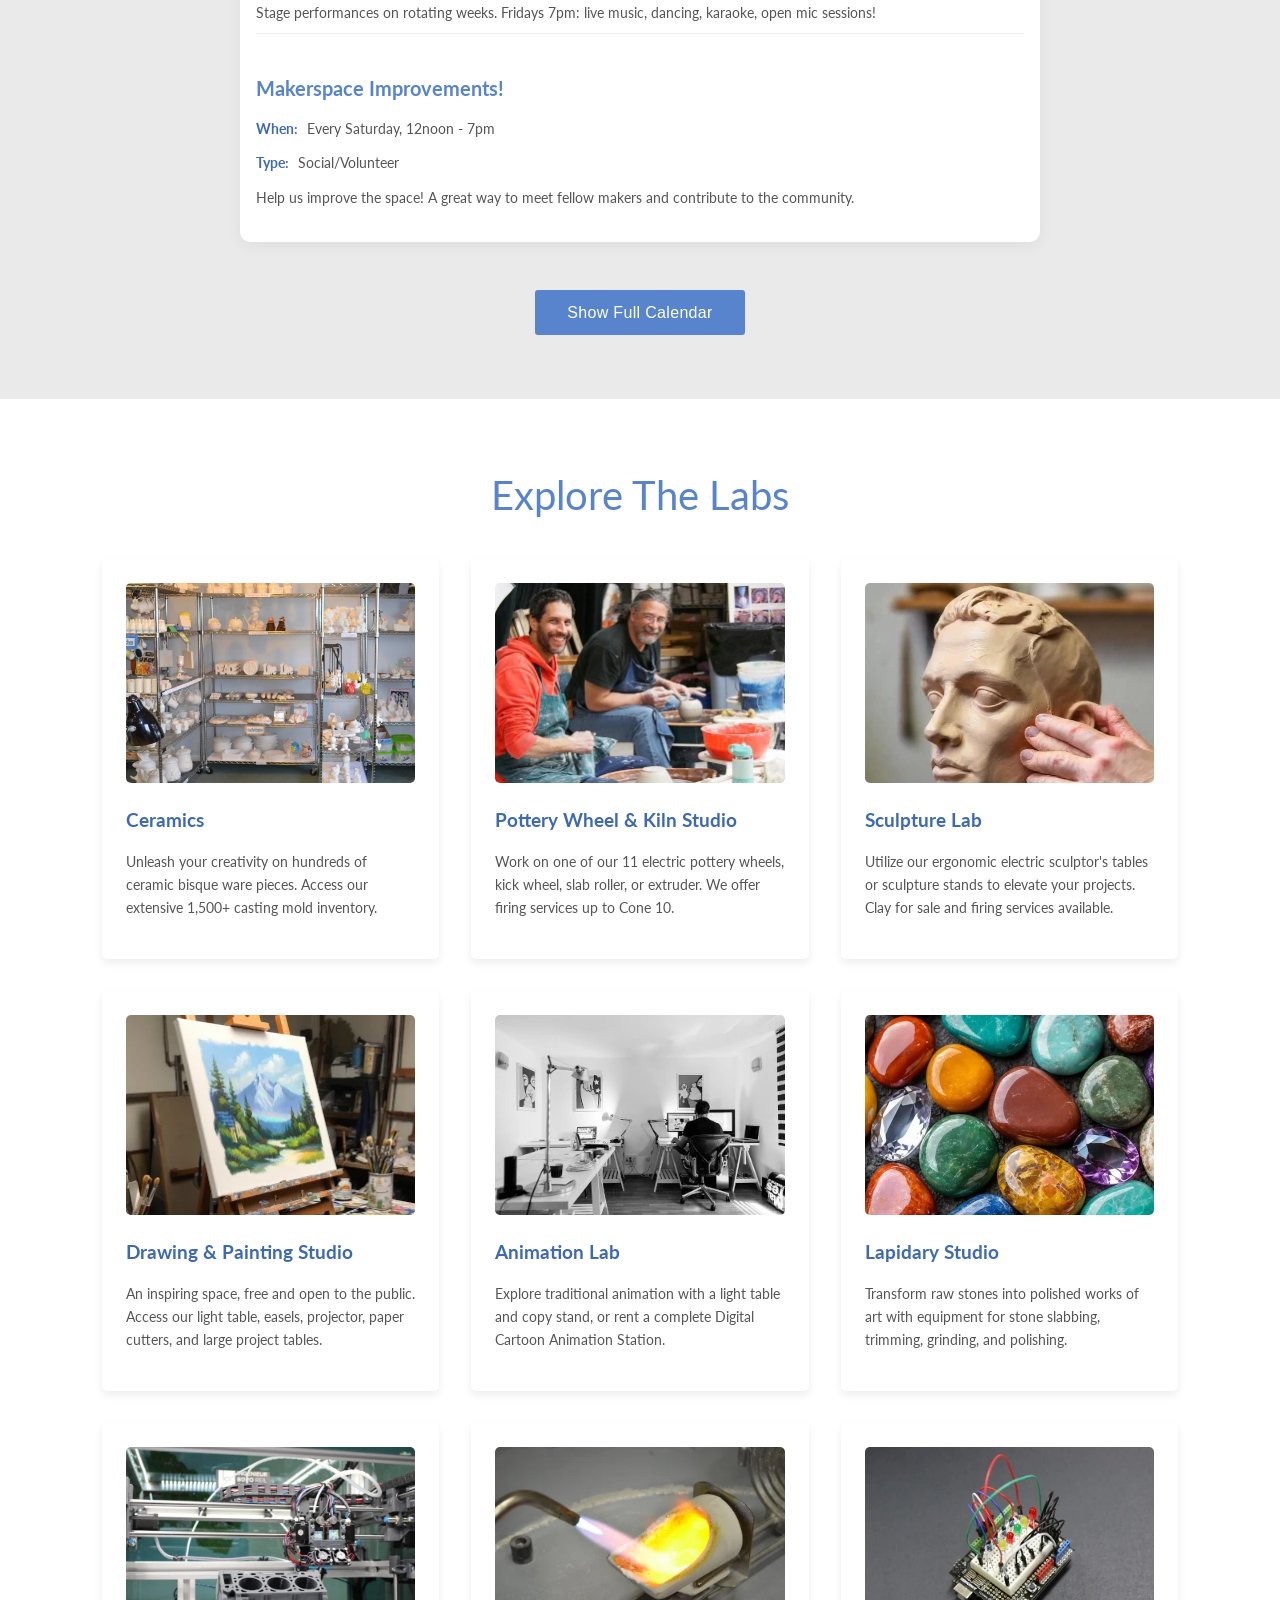
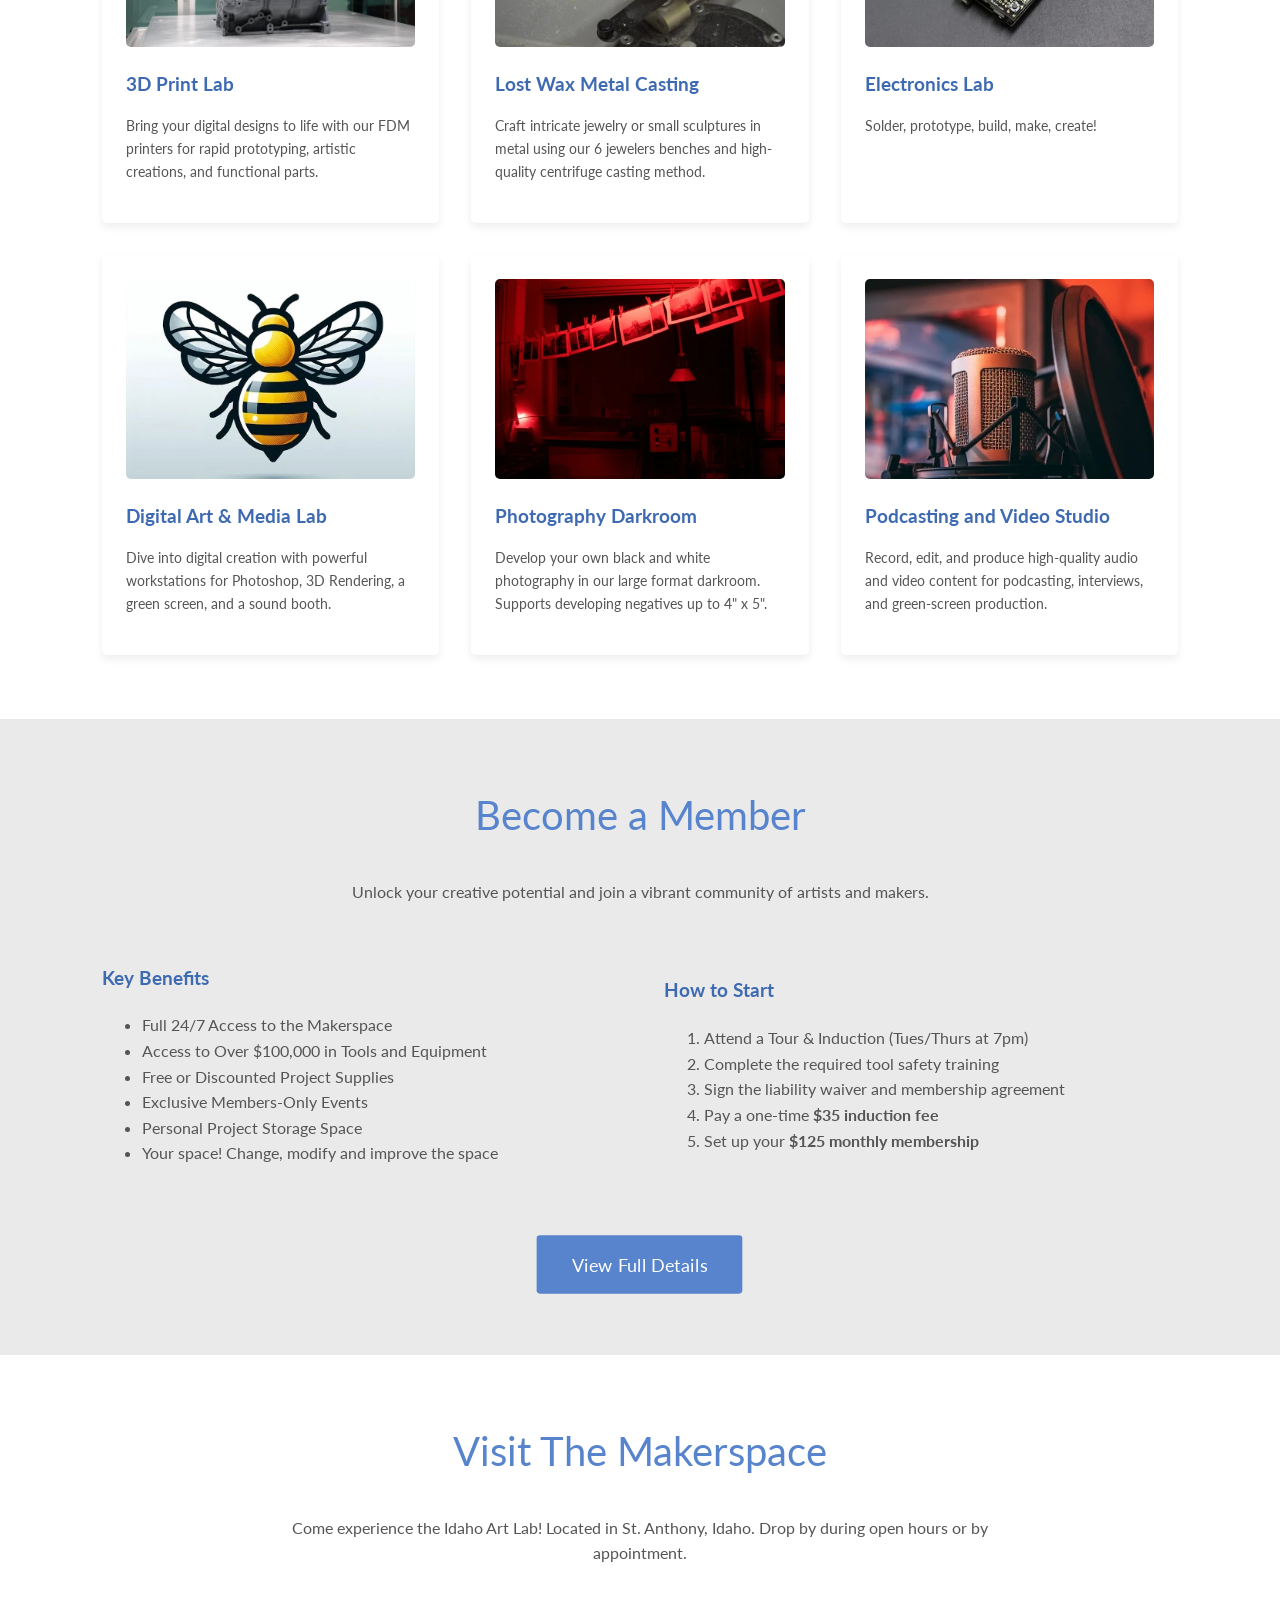
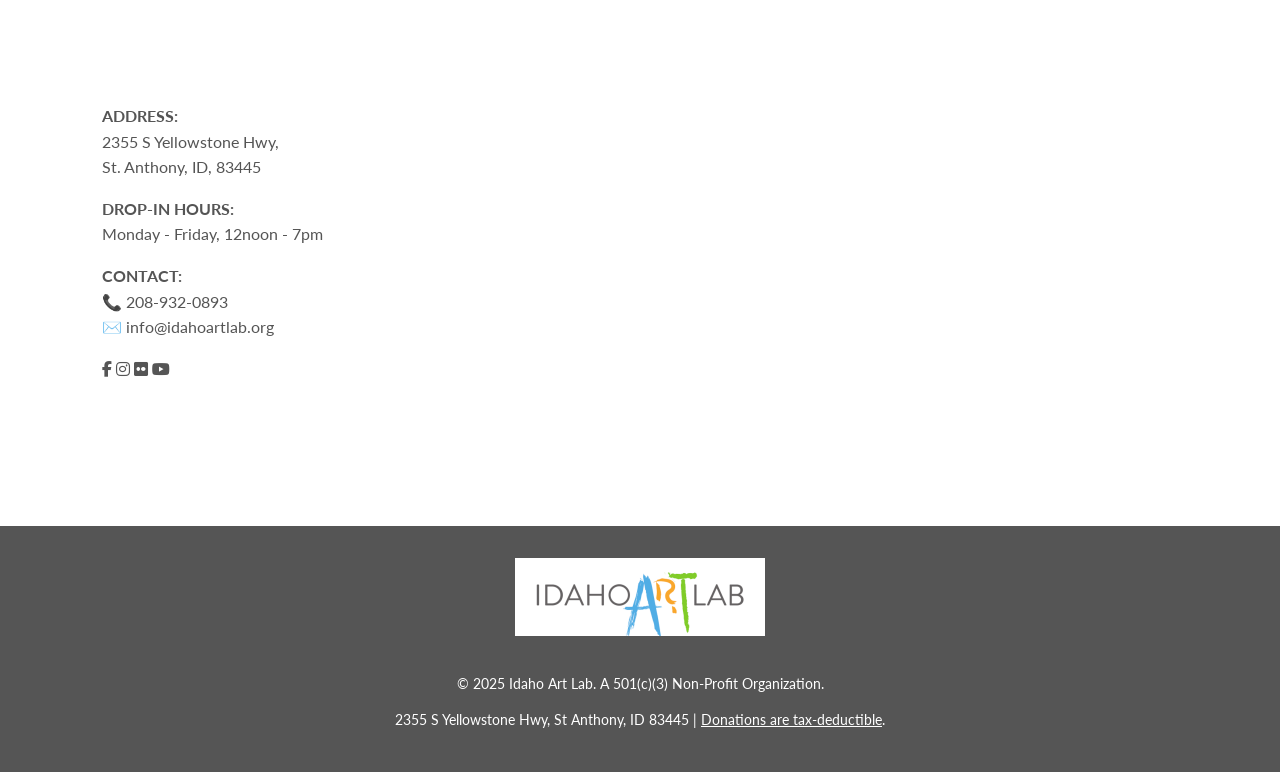
==== commit 7586c02e: "Update index.html" ====
--- a/index.html
+++ b/index.html
@@ -718,10 +718,6 @@
           <h3>Lost Wax Metal Casting</h3>
           <p>Craft intricate jewelry or small sculptures in metal using our 6 jewelers benches and high-quality centrifuge casting method.</p>
         </div>
-        <div class="lab-item"><img src="images/gemlab.webp" alt="A person using a squeegee to screen print a design" loading="lazy" decoding="async" width="400" height="200">
-          <h3>Screen Printing Lab</h3>
-          <p>Produce fine art serigraphs or custom apparel using our photo emulsion tables, vacuum table, and a 4-color T-Shirt press.</p>
-        </div>
         <div class="lab-item"><img src="images/electronics.webp" alt="Linoleum block carving tools and ink" loading="lazy" decoding="async" width="400" height="200">
           <h3>Electronics Lab</h3>
           <p>Solder, prototype, build, make, create!</p>
@@ -755,18 +751,18 @@
             <li>Free or Discounted Project Supplies</li>
             <li>Exclusive Members-Only Events</li>
             <li>Personal Project Storage Space</li>
-            <li>Your space! Change, modify and improve the space.</li>
+            <li>Your space! Change, modify and improve the space</li>
           </ul>
         </div>
         <!-- Column 2: How to Join -->
         <div>
           <h3 style="color:var(--teal-dark);">How to Start</h3>
           <ol>
-            <li>Attend a Tour & Induction (Tues/Thurs at 7pm).</li>
-            <li>Complete the required tool safety training.</li>
-            <li>Sign the liability waiver and membership agreement.</li>
-            <li>Pay a one-time <strong>$35 induction fee</strong>.</li>
-            <li>Set up your <strong>$125 monthly membership</strong>.</li>
+            <li>Attend a Tour & Induction (Tues/Thurs at 7pm)</li>
+            <li>Complete the required tool safety training</li>
+            <li>Sign the liability waiver and membership agreement</li>
+            <li>Pay a one-time <strong>$35 induction fee</strong></li>
+            <li>Set up your <strong>$125 monthly membership</strong></li>
           </ol>
         </div>
       </div>
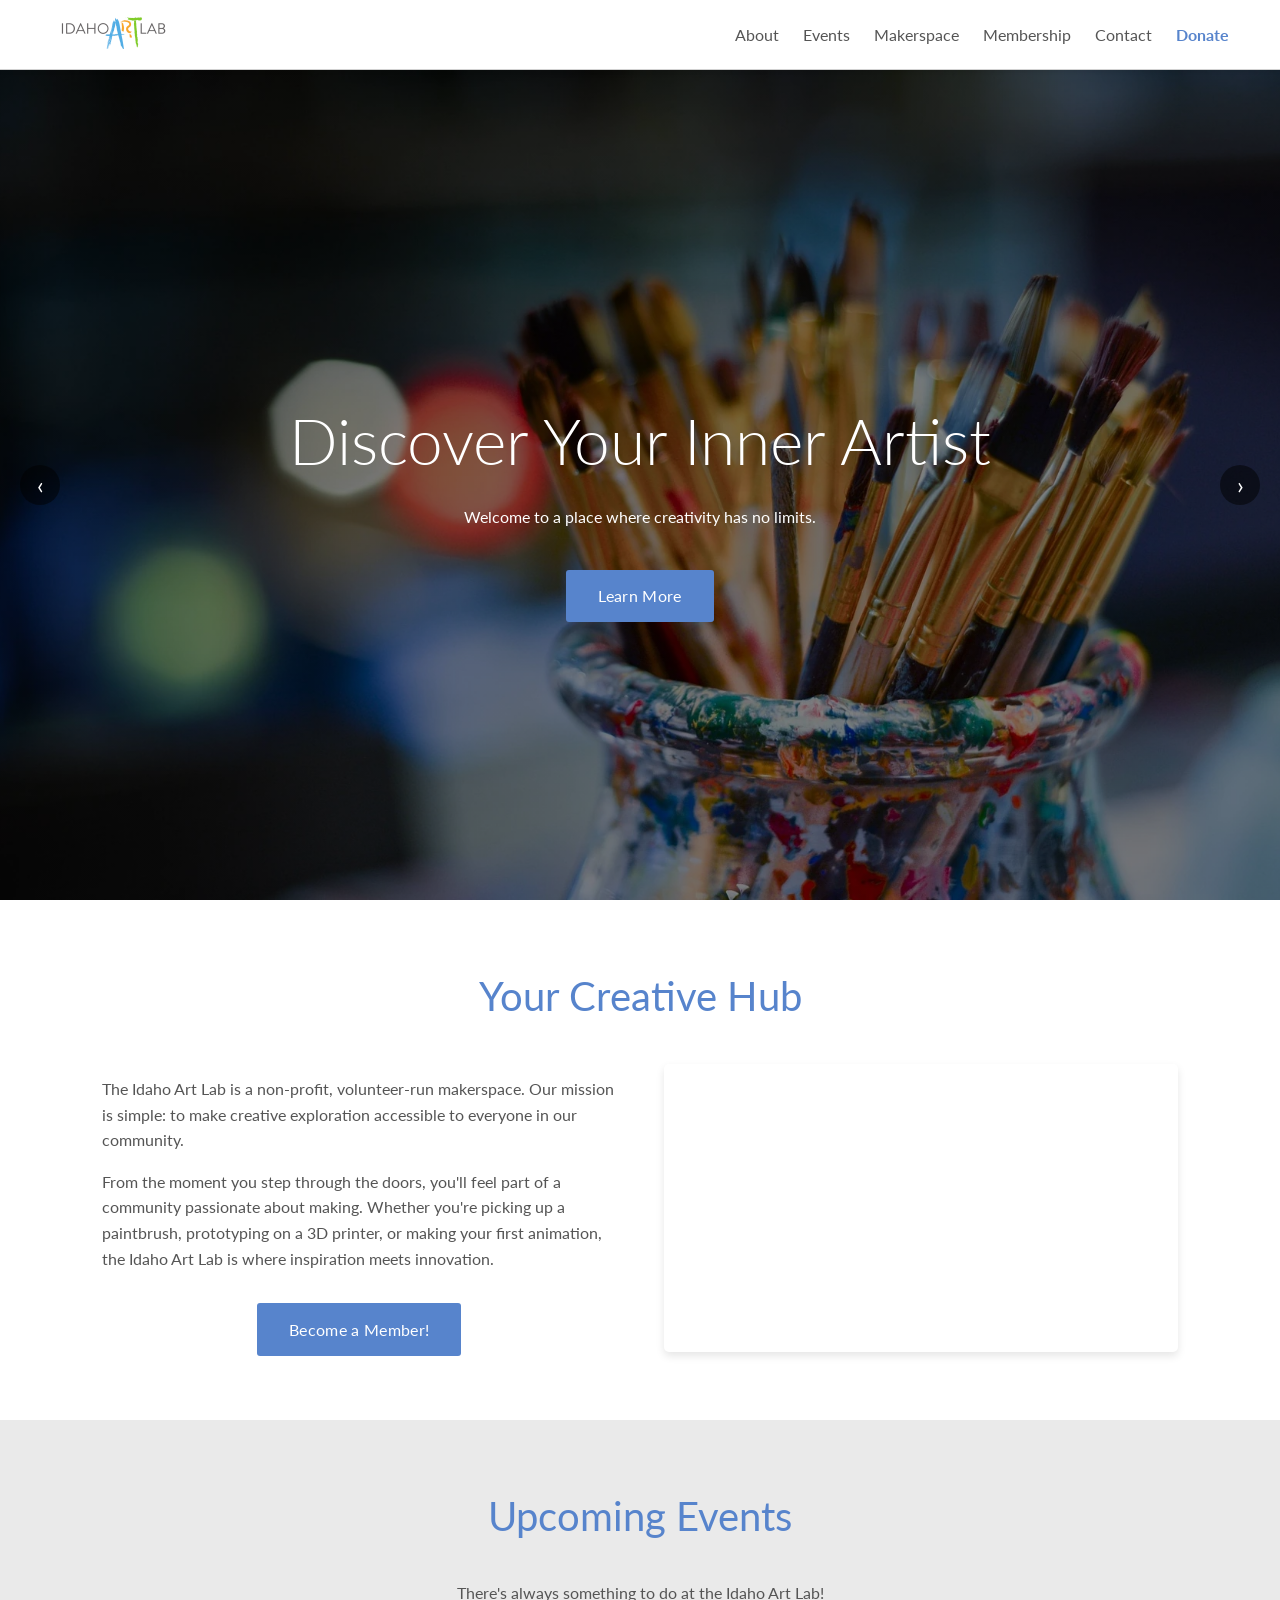
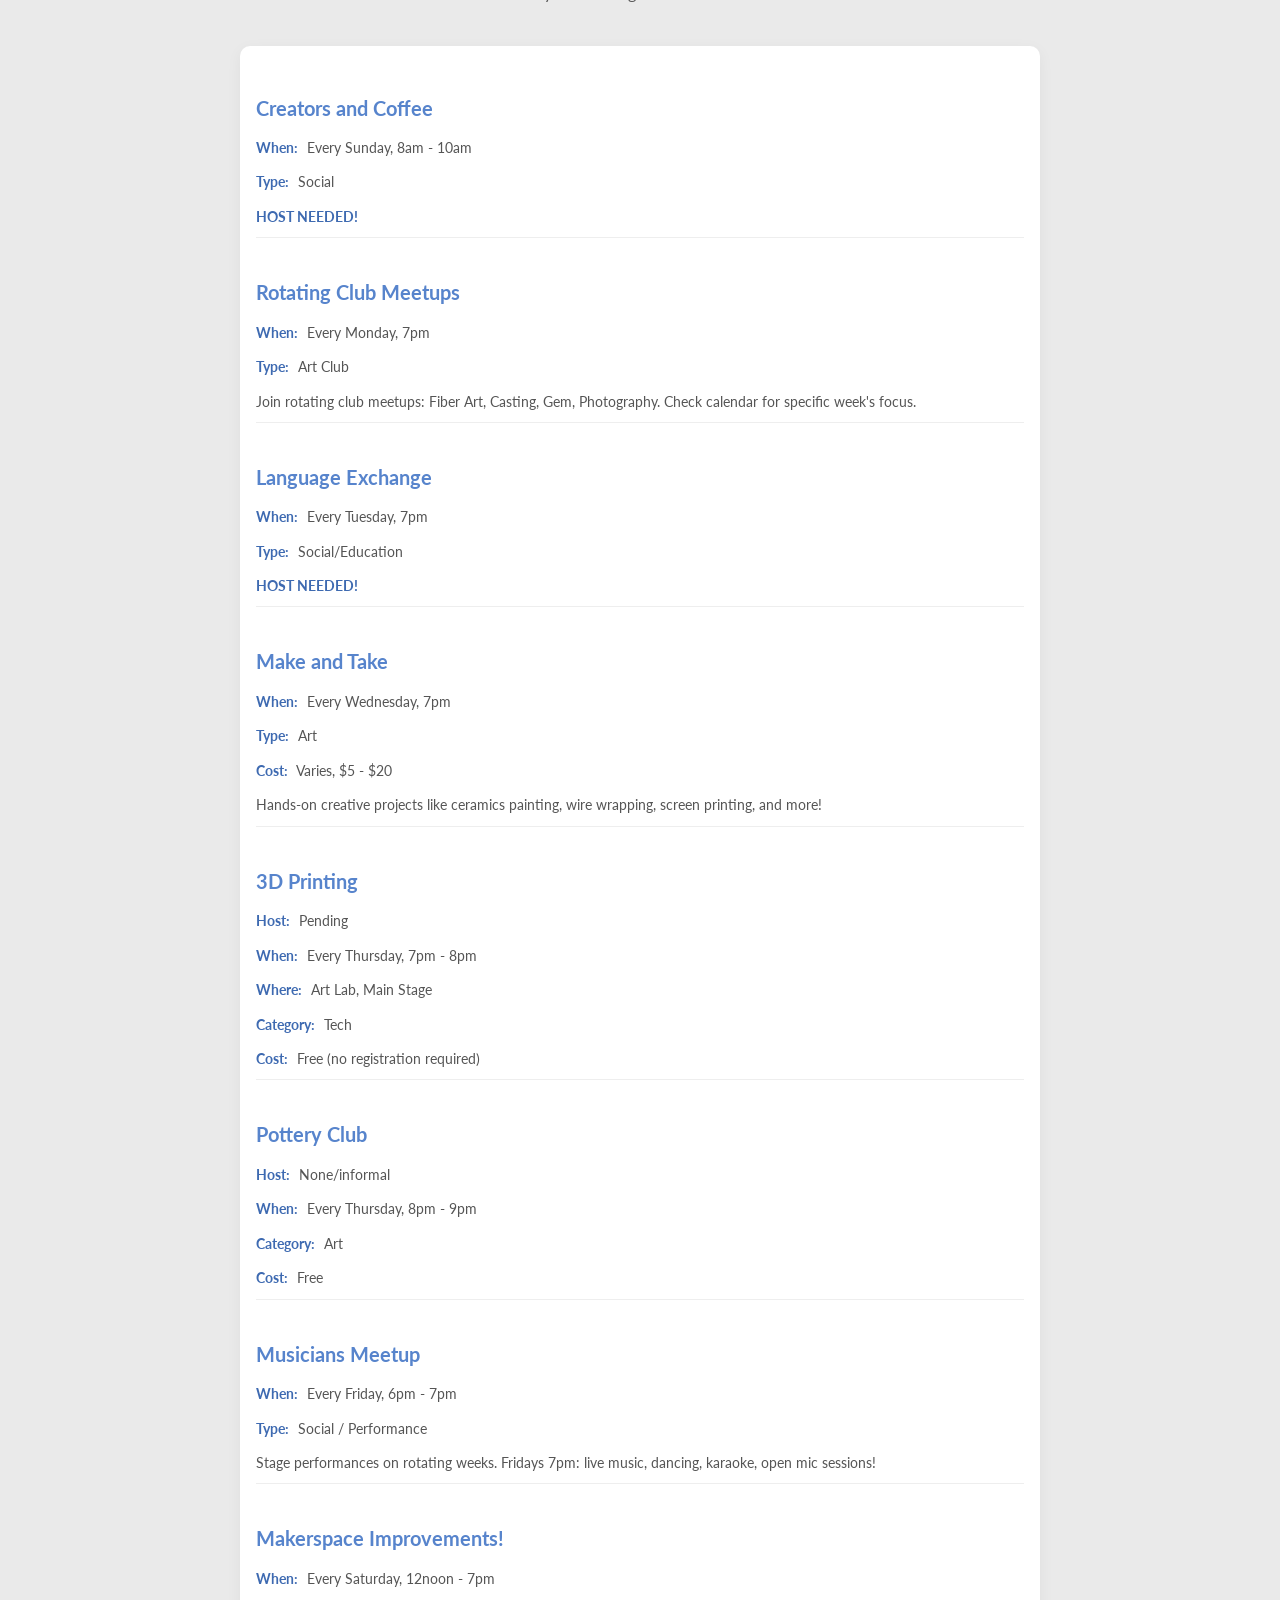
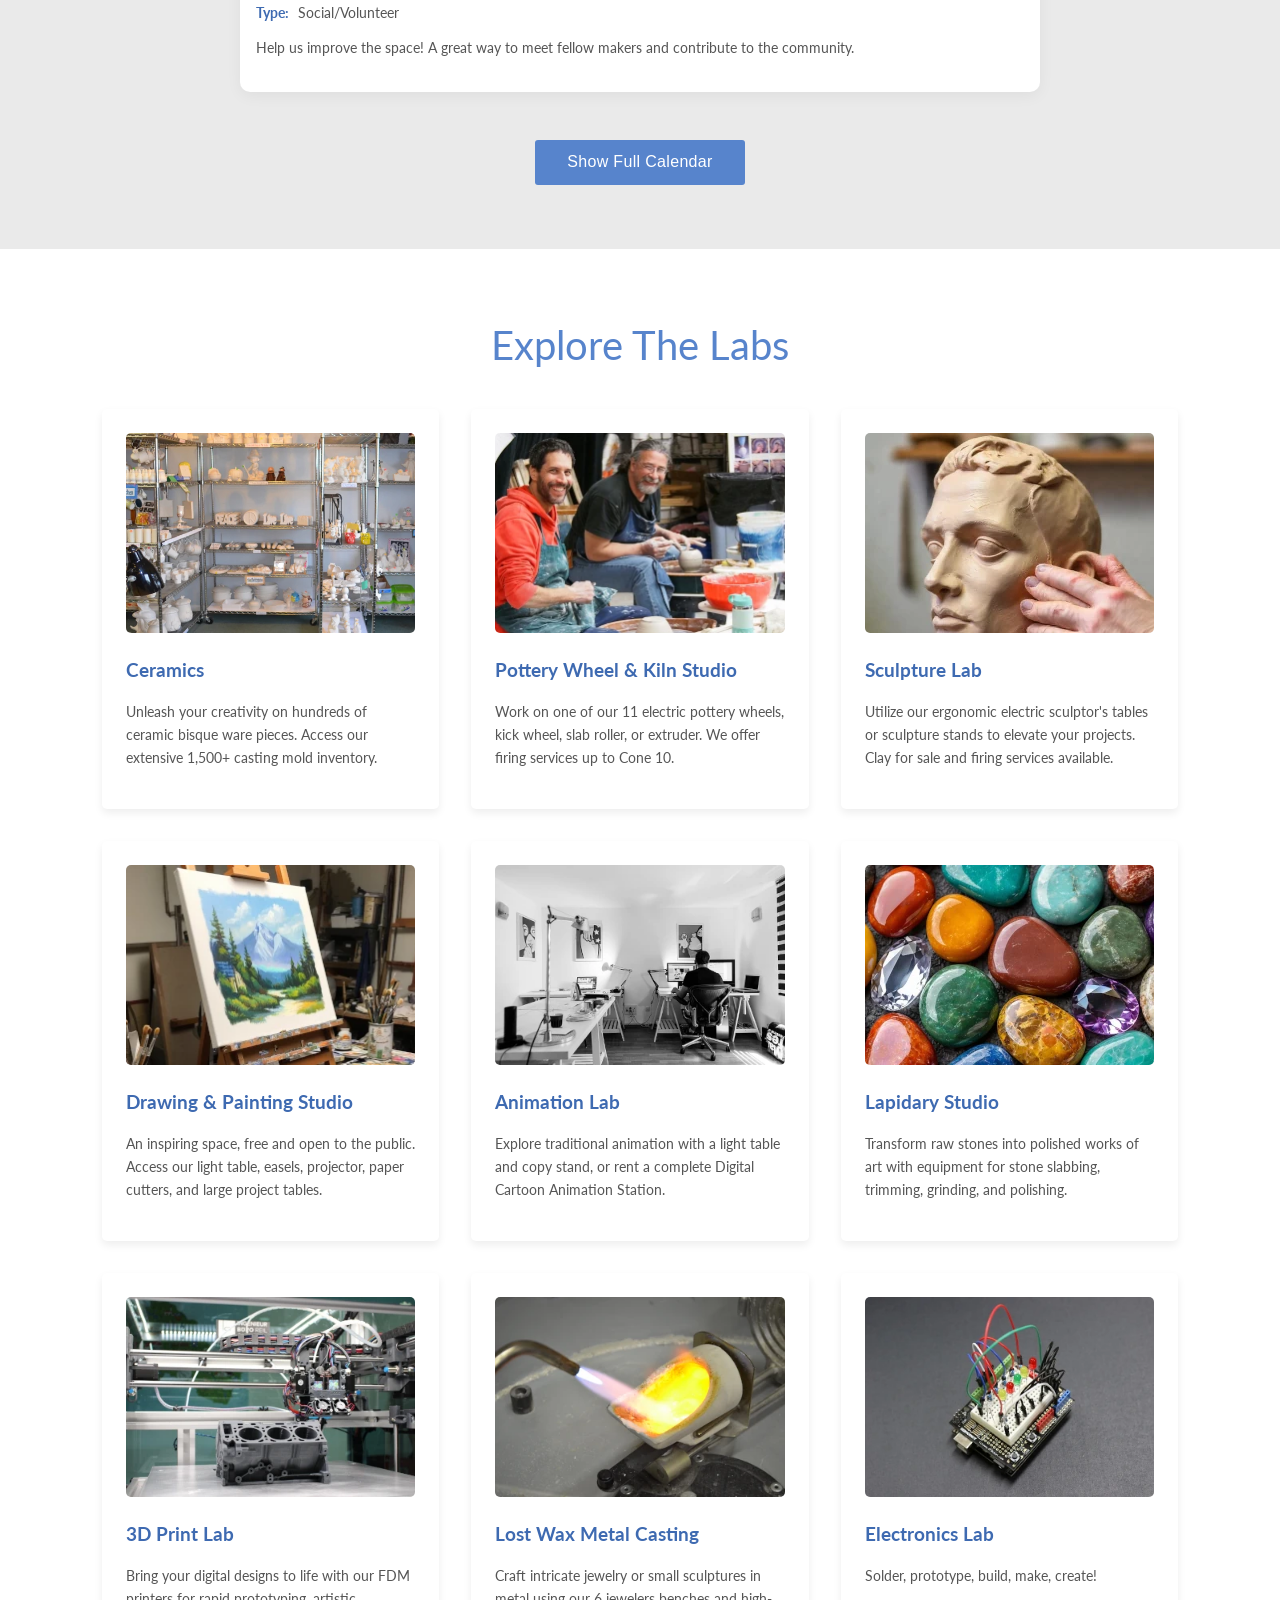
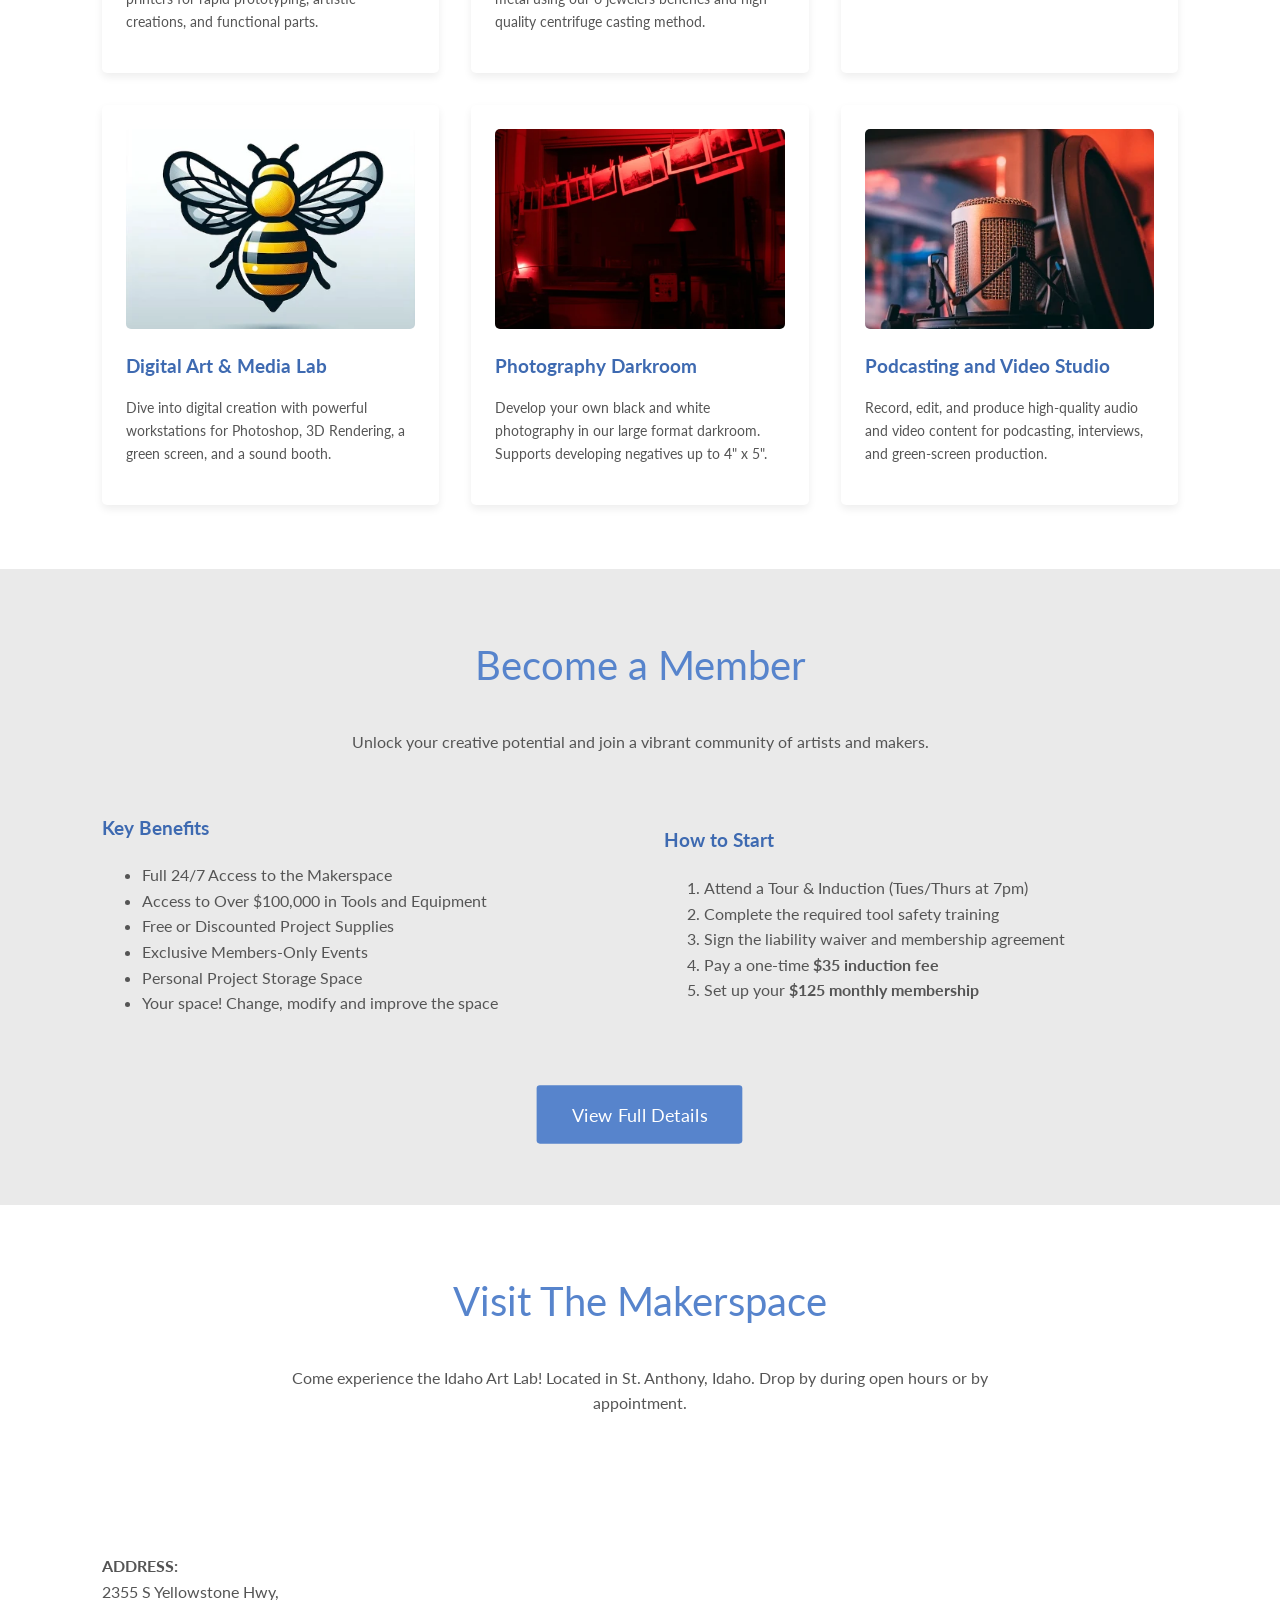
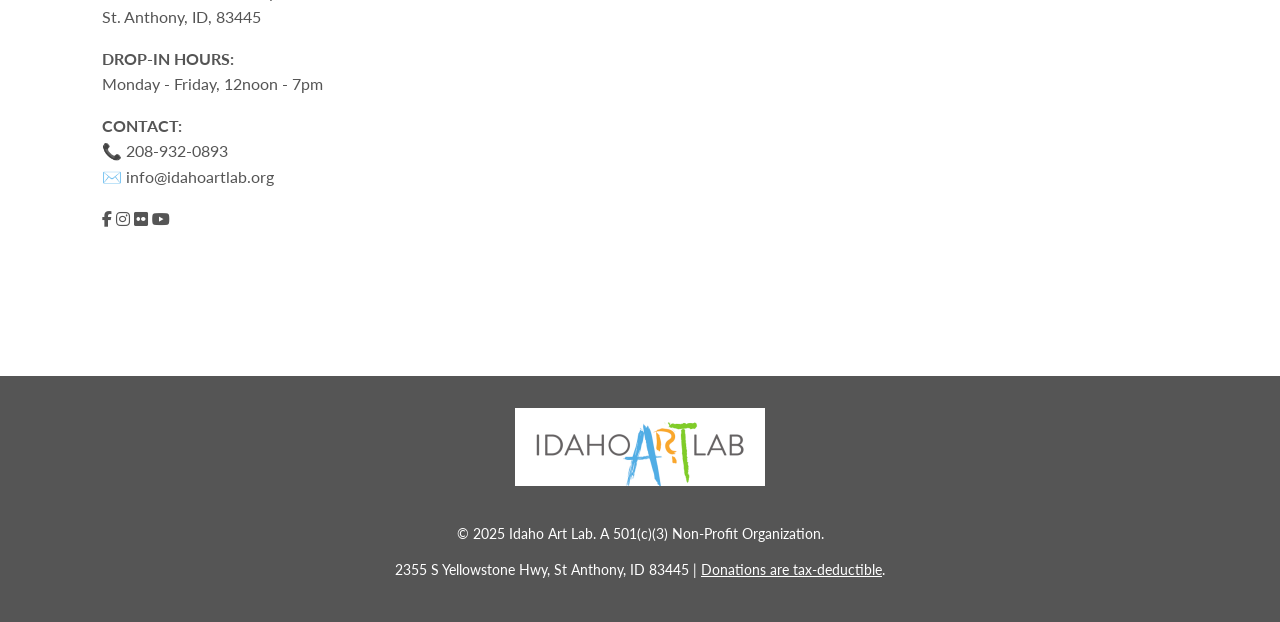
==== commit 59176268: "Update index.html" ====
--- a/index.html
+++ b/index.html
@@ -2,7 +2,7 @@
 <html lang="en">
 <head>
   <meta charset="utf-8" />
-  <title>Idaho Art Lab - Learn, Create. Learn. Inspire.</title>
+  <title>Idaho Art Lab - Learn. Create. Inspire.</title>
   <meta name="viewport" content="width=device-width, initial-scale=1" />
 
   <!-- Font Optimization: Preconnect to Google Fonts servers -->
@@ -616,11 +616,6 @@
 
       <div class="event-list">
         <div class="event-list-item">
-          <h3>Open to Public / Drop-in</h3>
-          <p><strong>When:</strong> Monday - Friday, 12 noon - 7pm</p>
-          <p>Our doors are open for general access to the makerspace. Drop in and work on your projects!</p>
-        </div>
-        <div class="event-list-item">
           <h3>Creators and Coffee</h3>
           <p><strong>When:</strong> Every Sunday, 8am - 10am</p>
           <p><strong>Type:</strong> Social</p>
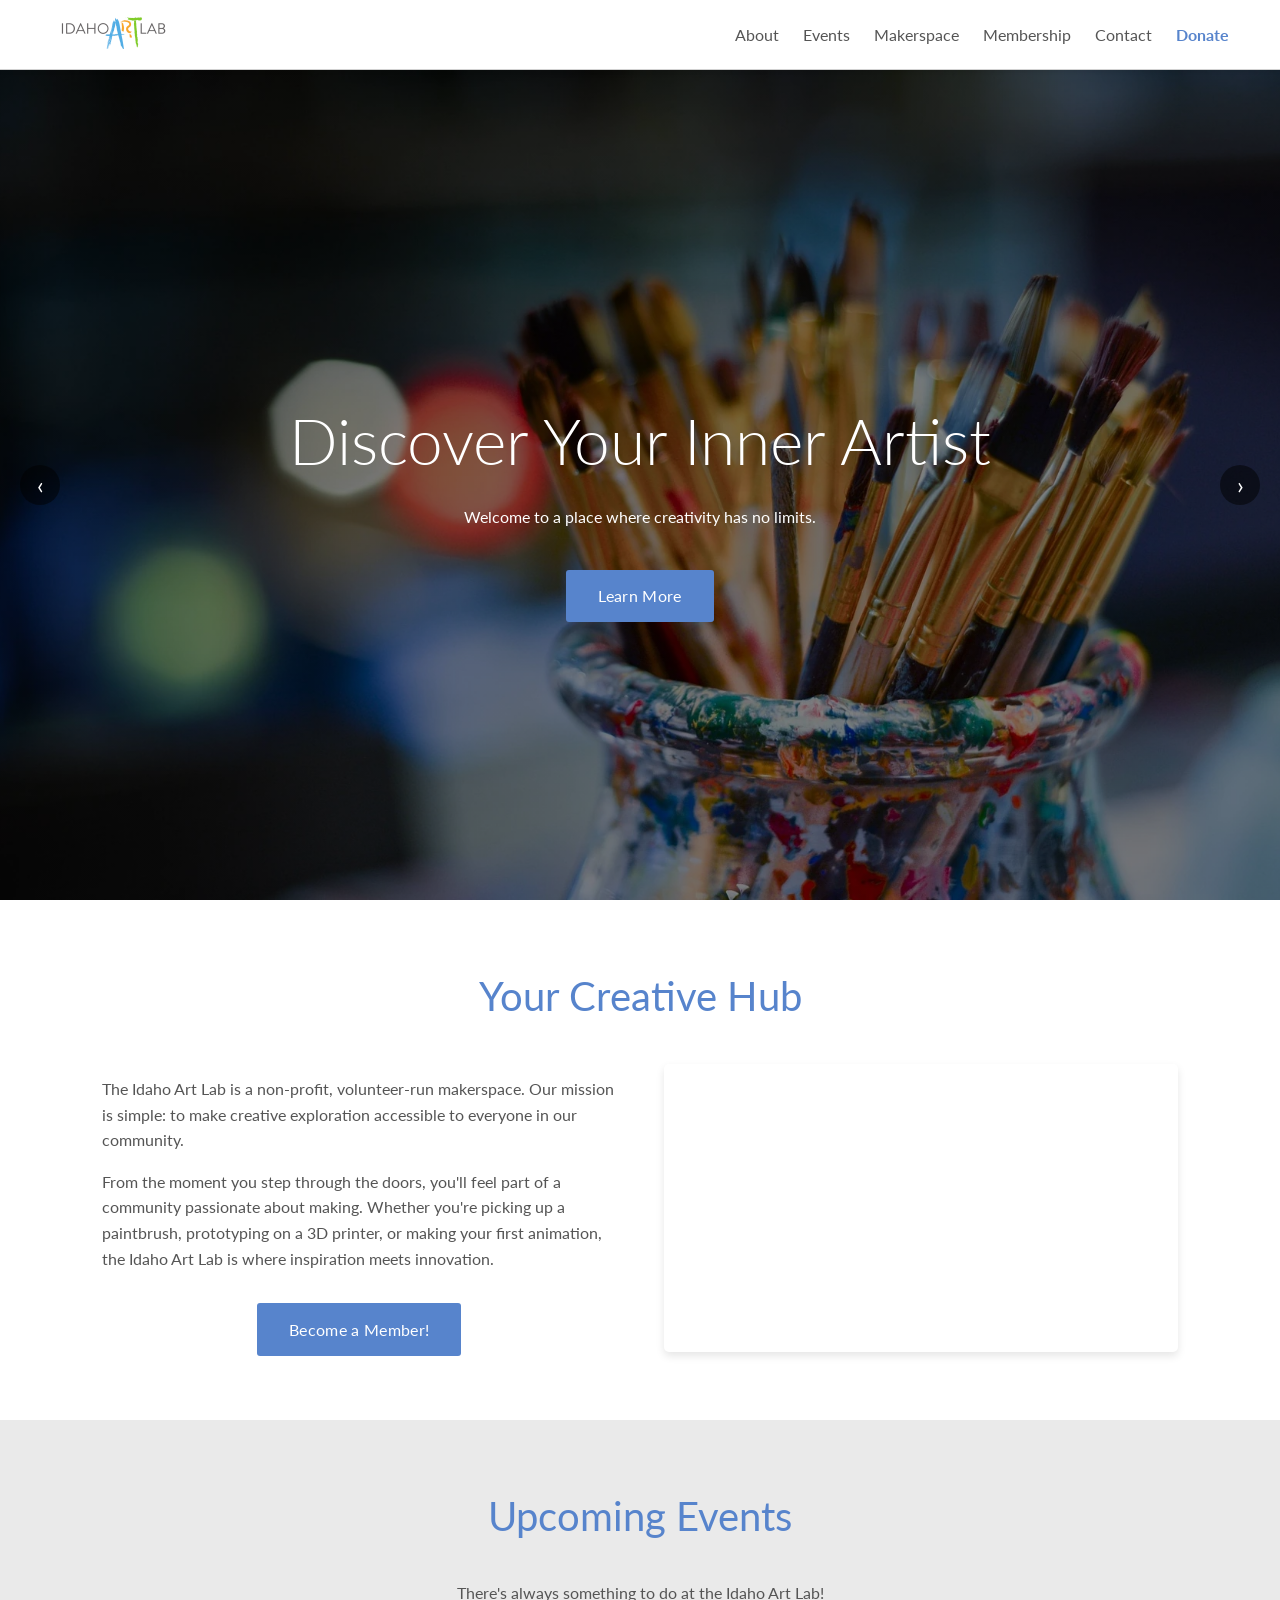
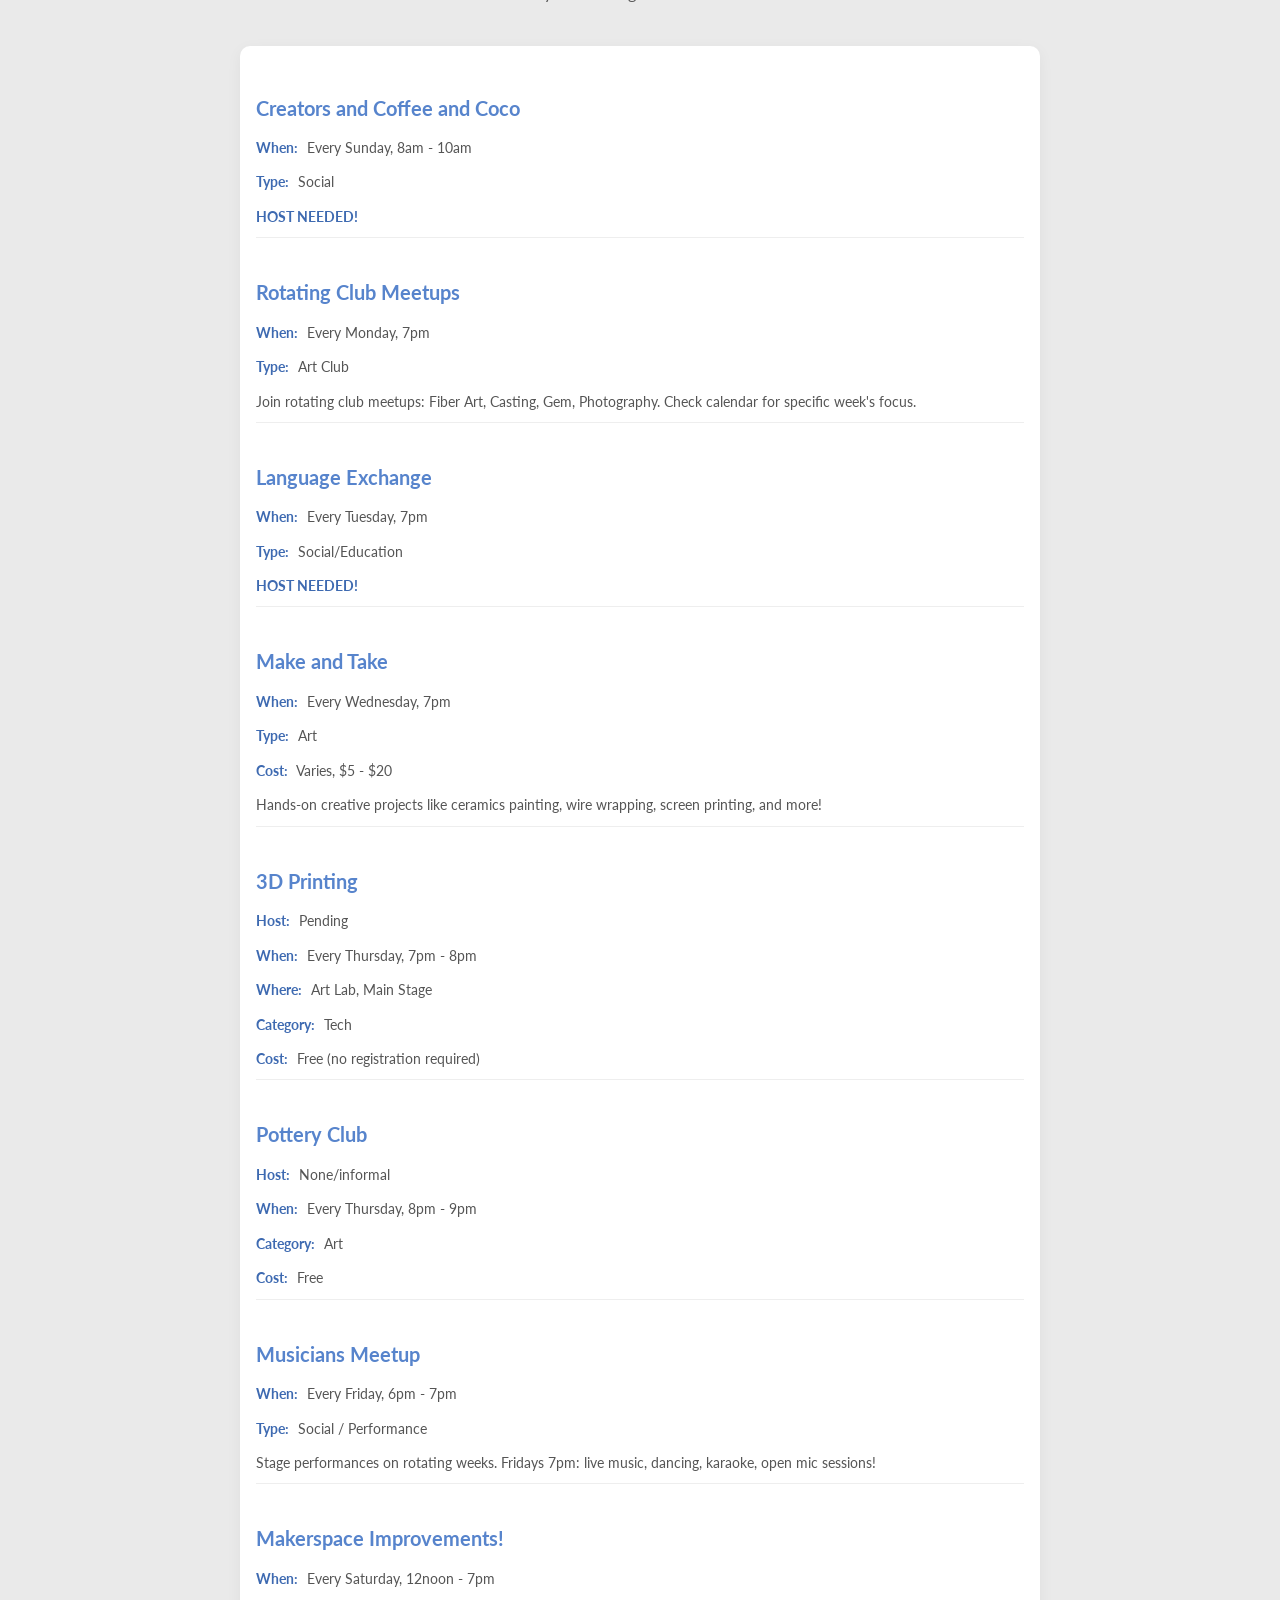
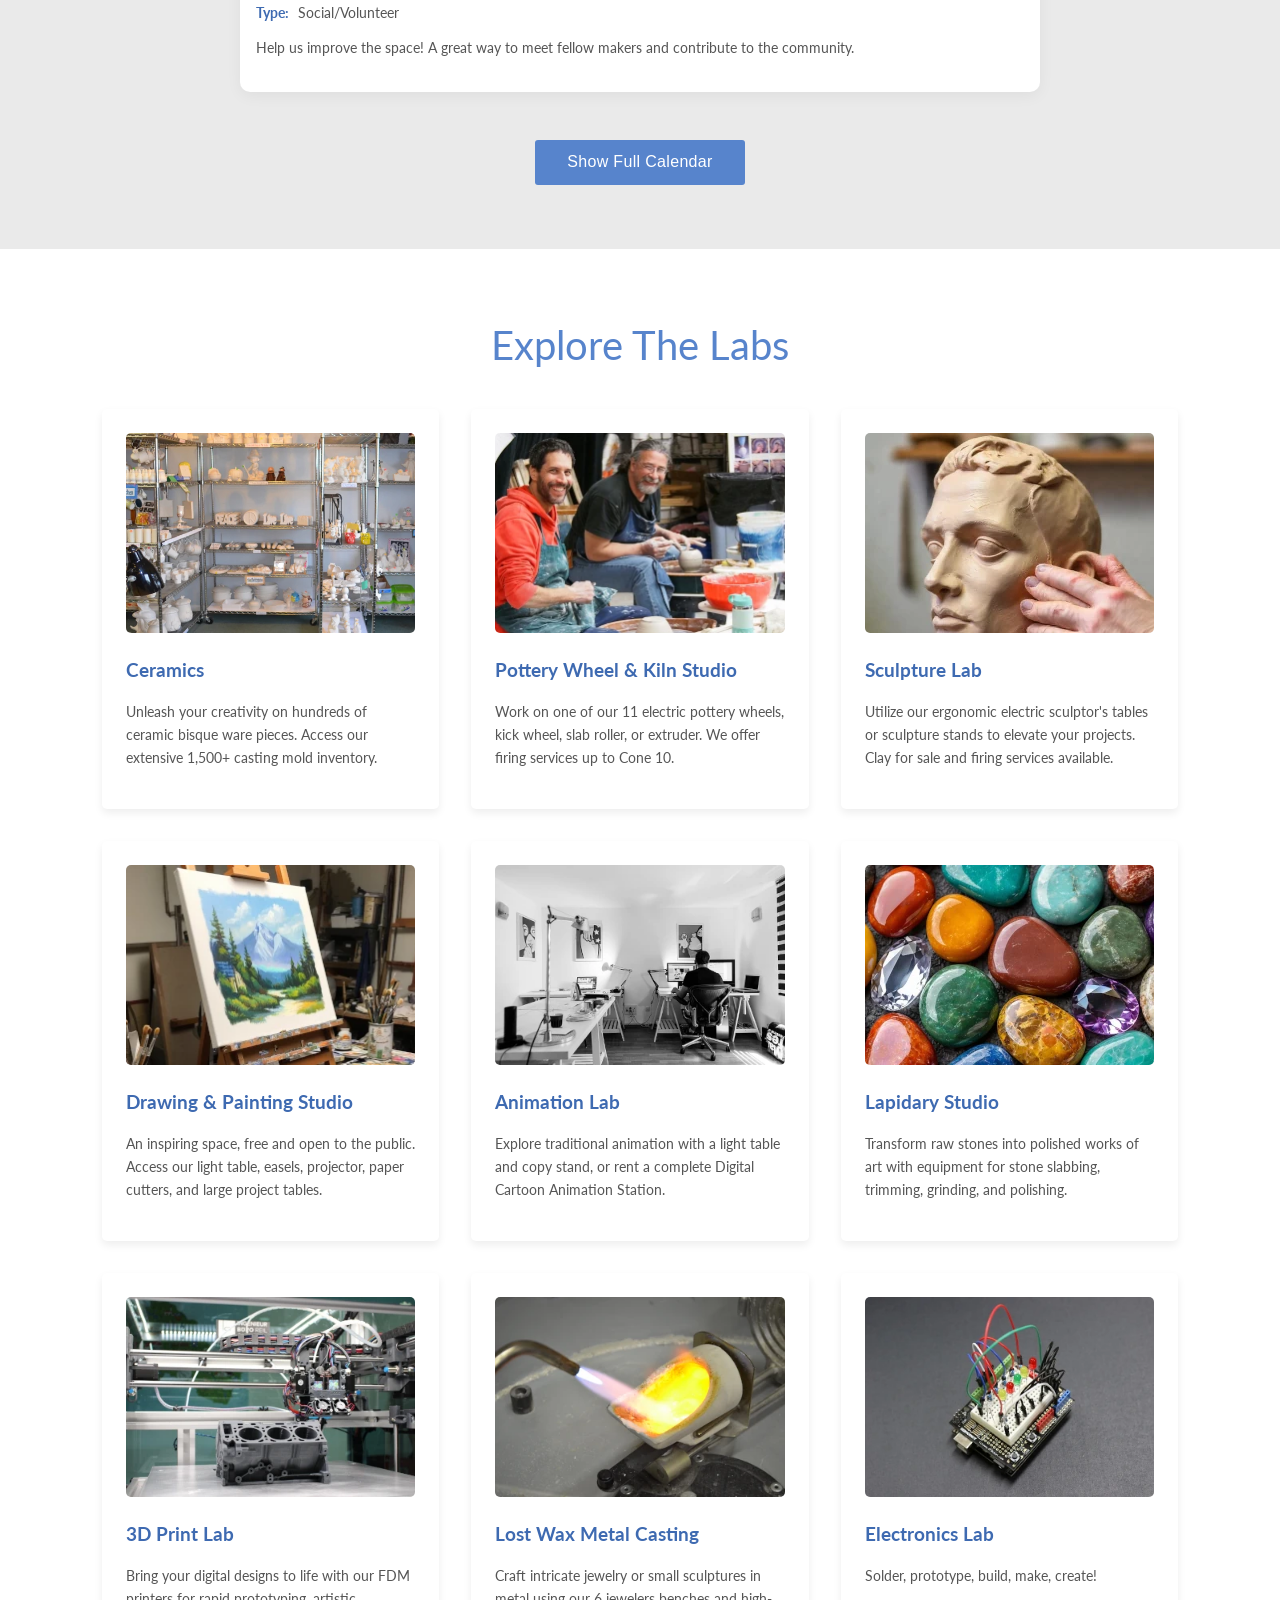
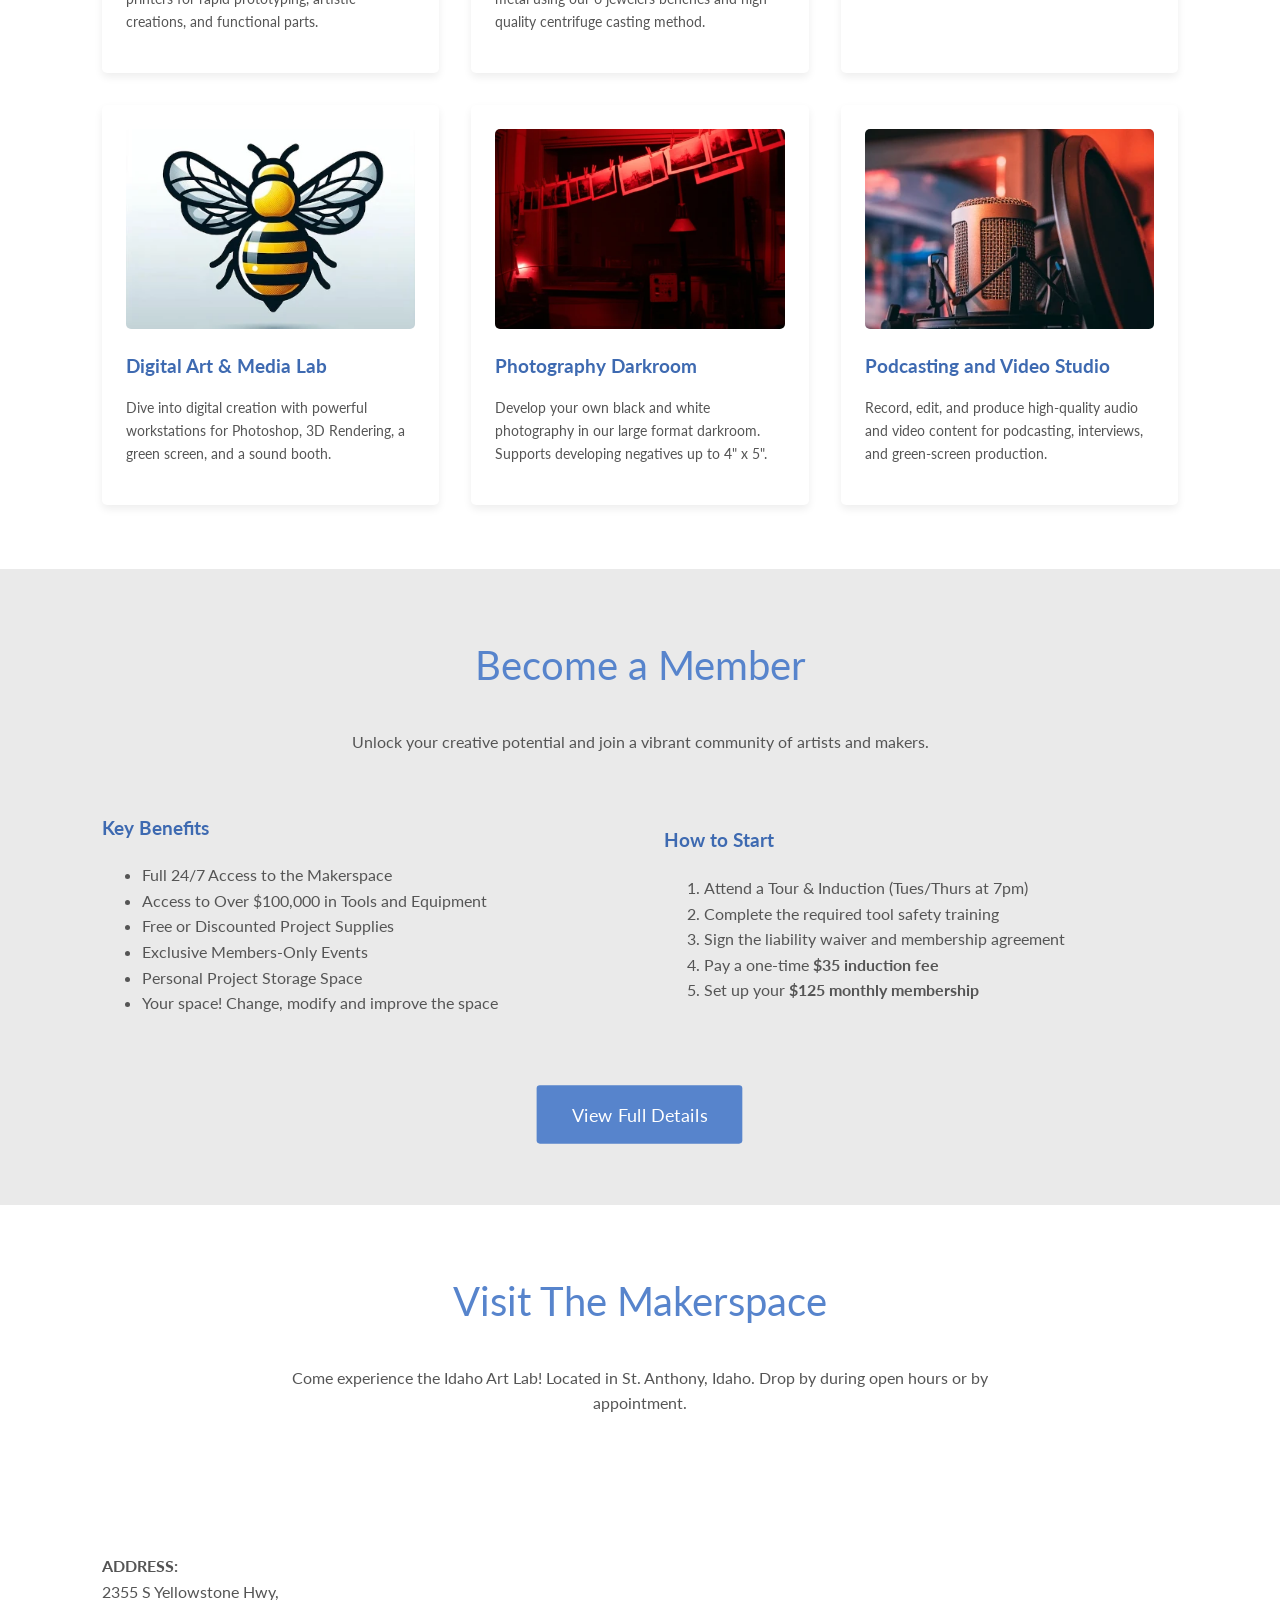
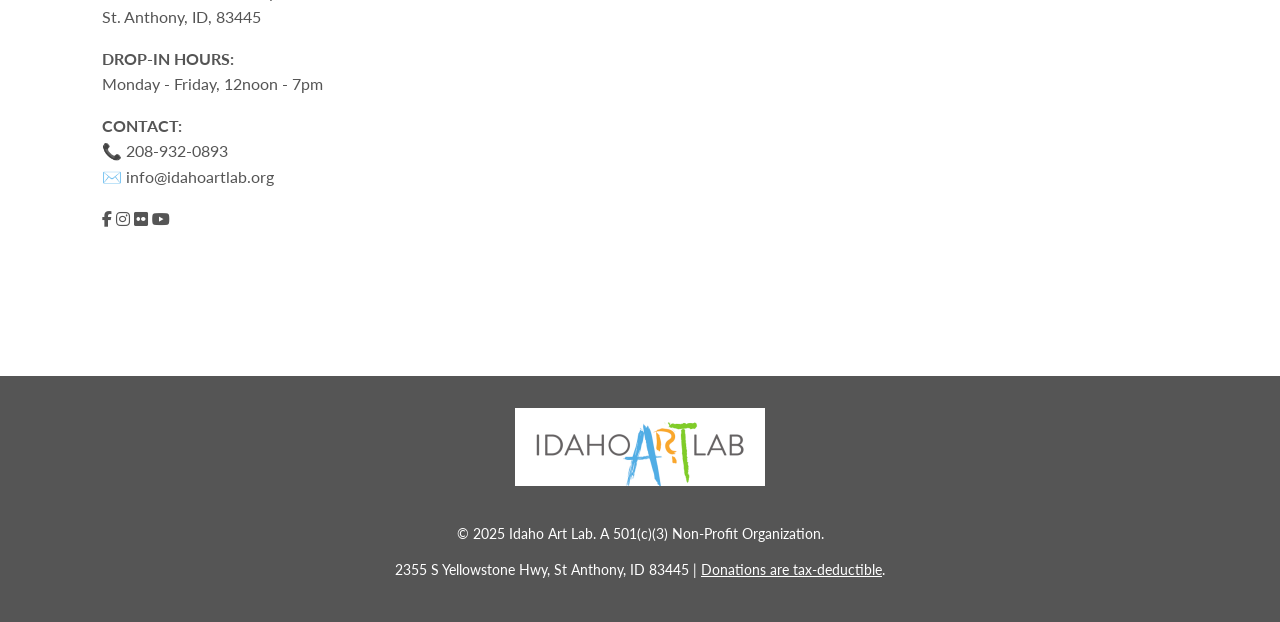
==== commit c09a9ebf: "Update index.html" ====
--- a/index.html
+++ b/index.html
@@ -616,7 +616,7 @@
 
       <div class="event-list">
         <div class="event-list-item">
-          <h3>Creators and Coffee</h3>
+          <h3>Creators and Coffee and Coco</h3>
           <p><strong>When:</strong> Every Sunday, 8am - 10am</p>
           <p><strong>Type:</strong> Social</p>
           <p><strong class="host-needed">HOST NEEDED!</strong></p>
